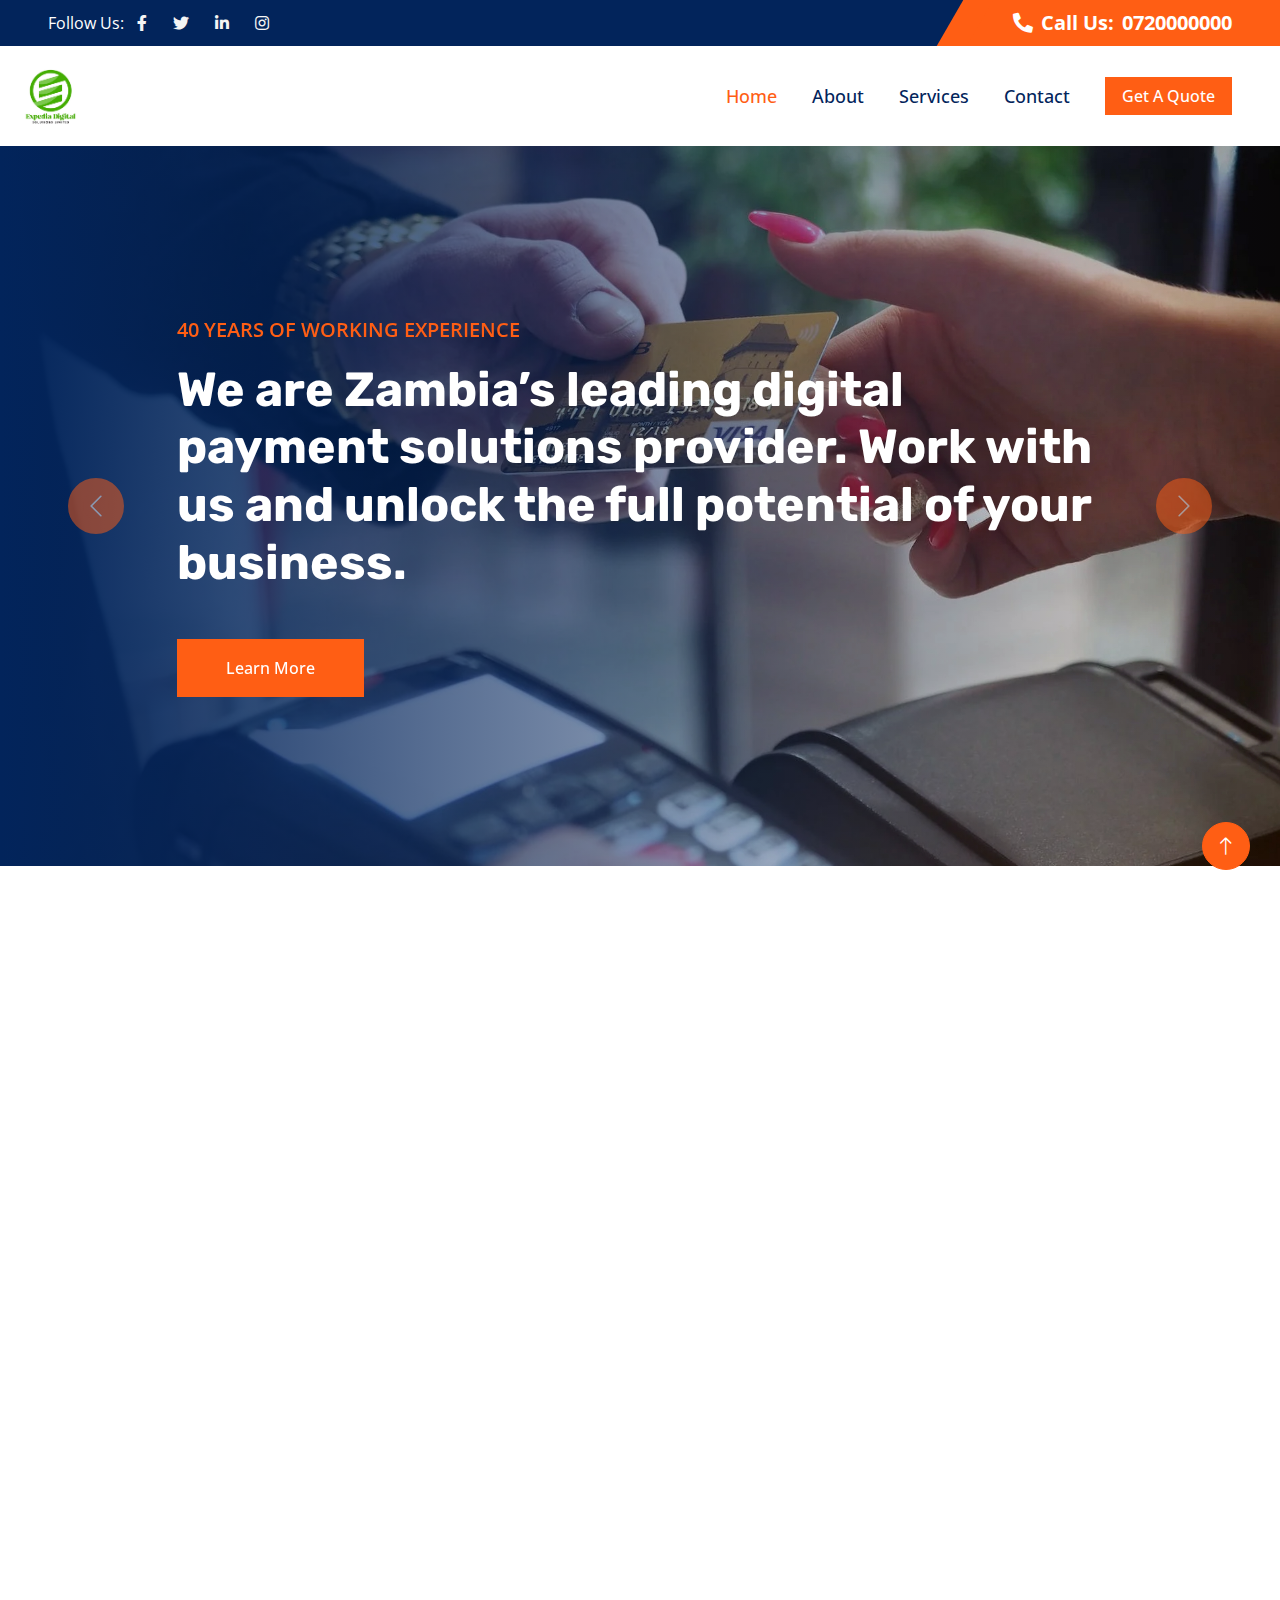
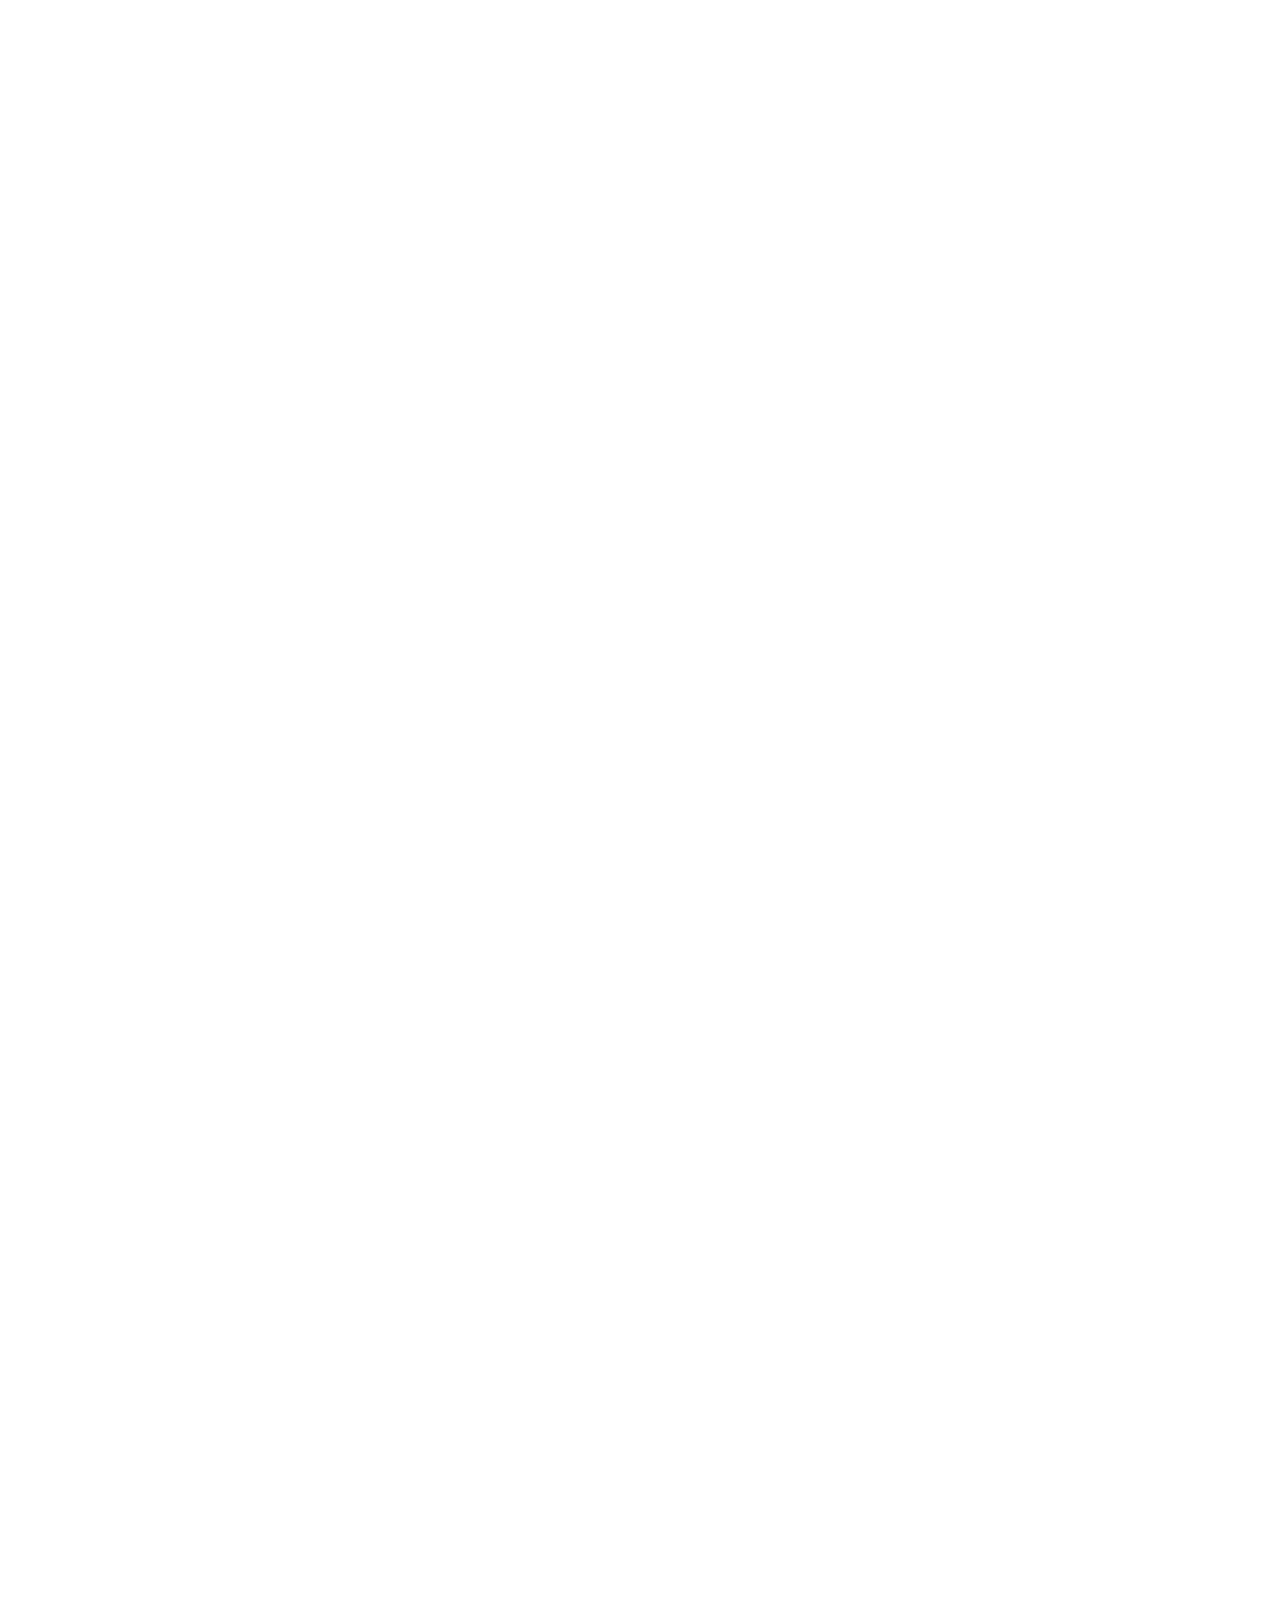
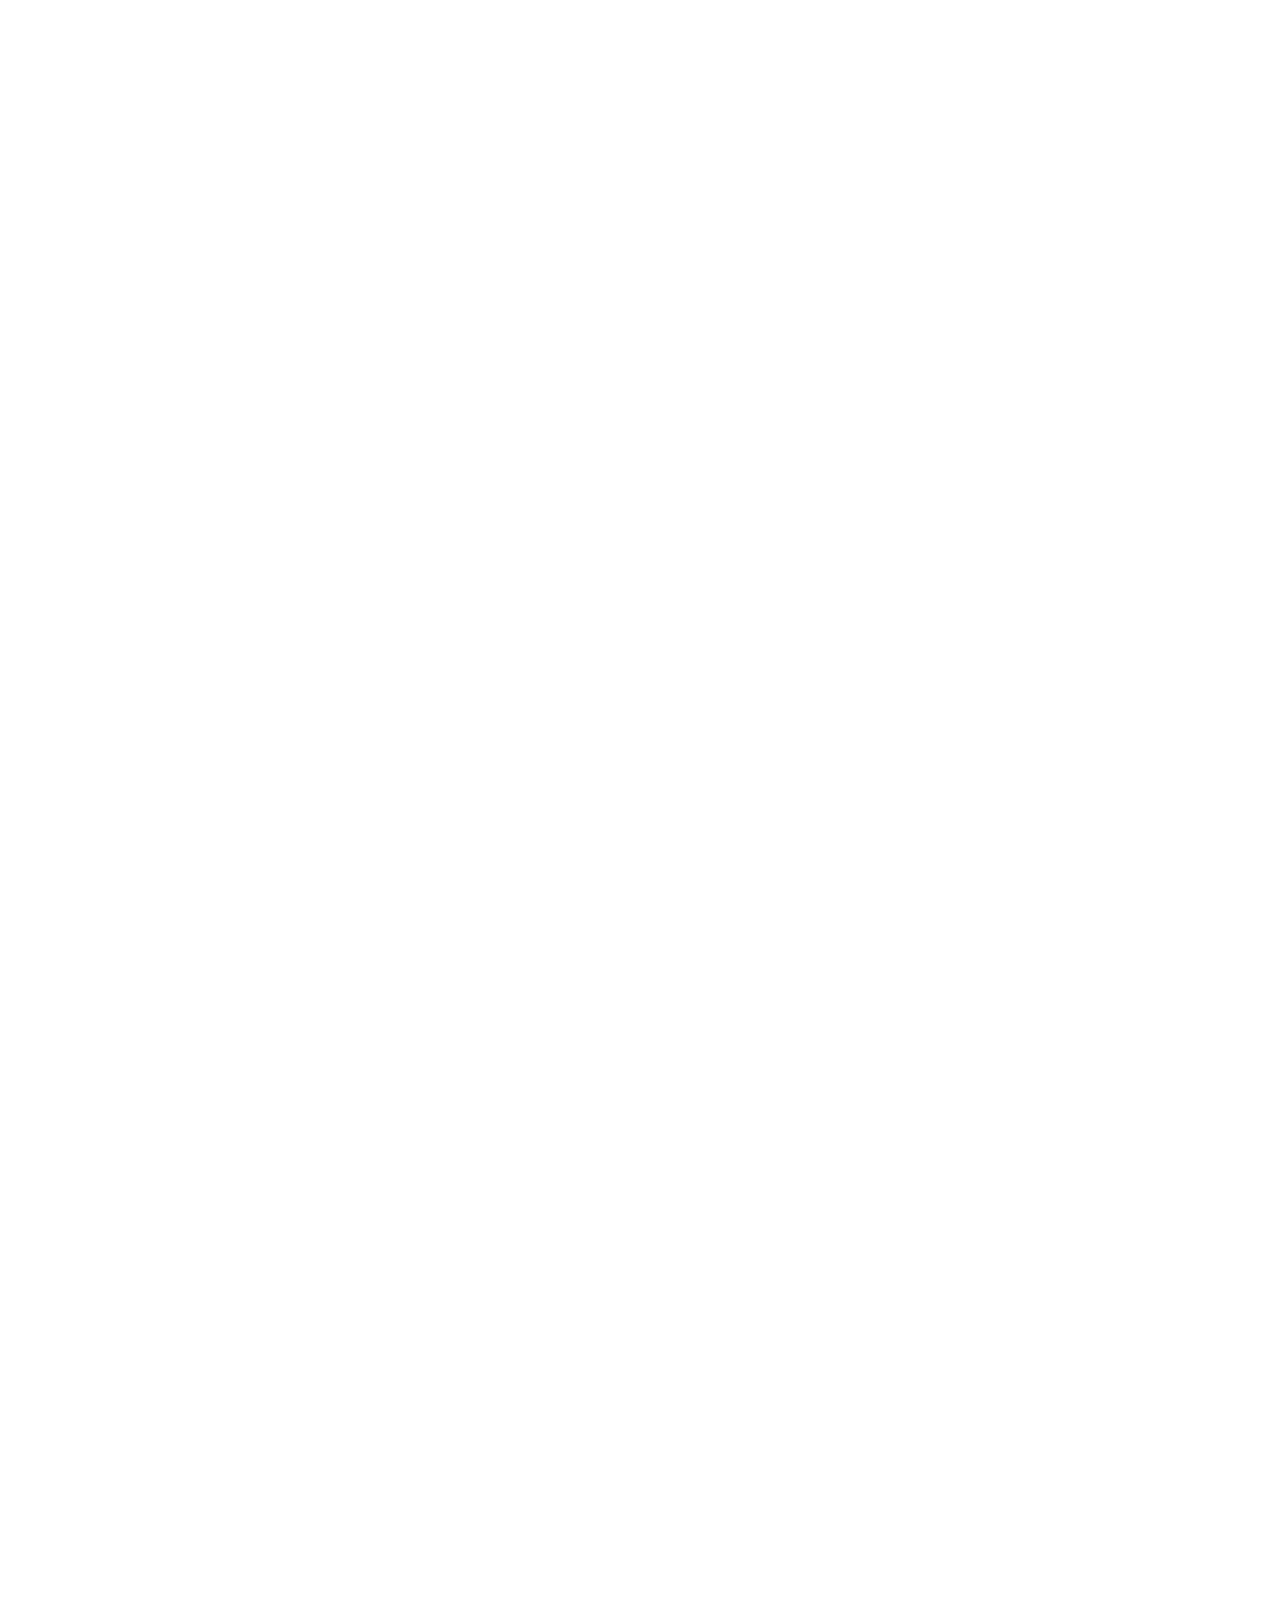
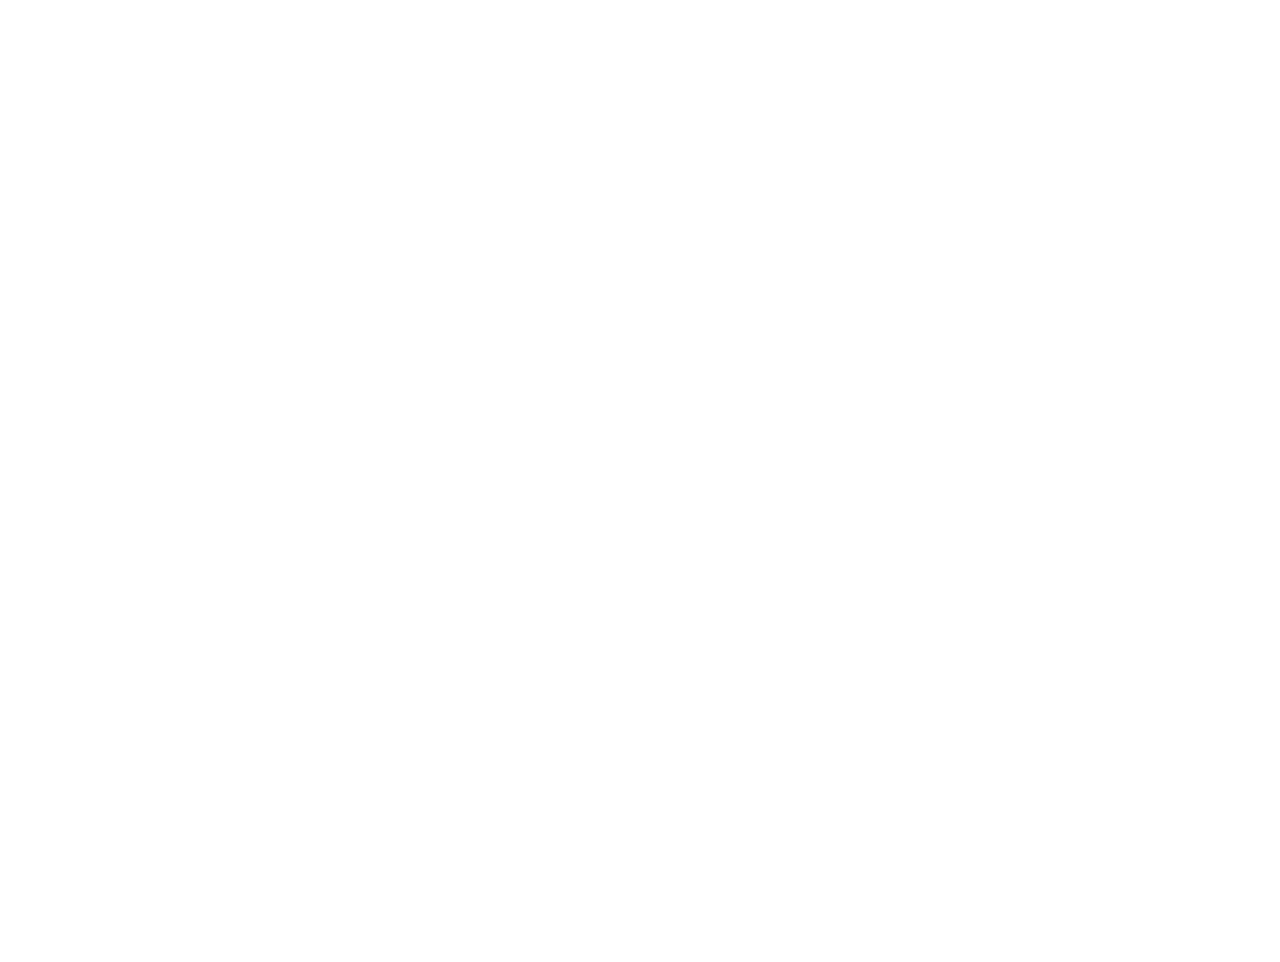
==== index.html @ 808f85b9 "text" ====
<!DOCTYPE html>
<html lang="en">

<head>
    <meta charset="utf-8">
    <title>Expedia Digital</title>
    <meta content="width=device-width, initial-scale=1.0" name="viewport">
    <meta content="" name="keywords">
    <meta content="" name="description">

    <!-- Favicon -->
    <link href="img/favicon.ico" rel="icon">

    <!-- Google Web Fonts -->
    <link rel="preconnect" href="https://fonts.googleapis.com">
    <link rel="preconnect" href="https://fonts.gstatic.com" crossorigin>
    <link href="https://fonts.googleapis.com/css2?family=Open+Sans:wght@400;500;600&family=Rubik:wght@500;600;700&display=swap" rel="stylesheet">

    <!-- Icon Font Stylesheet -->
    <link href="https://cdnjs.cloudflare.com/ajax/libs/font-awesome/5.10.0/css/all.min.css" rel="stylesheet">
    <link href="https://cdn.jsdelivr.net/npm/bootstrap-icons@1.4.1/font/bootstrap-icons.css" rel="stylesheet">

    <!-- Libraries Stylesheet -->
    <link href="lib/animate/animate.min.css" rel="stylesheet">
    <link href="lib/owlcarousel/assets/owl.carousel.min.css" rel="stylesheet">

    <!-- Customized Bootstrap Stylesheet -->
    <link href="css/bootstrap.min.css" rel="stylesheet">

    <!-- Template Stylesheet -->
    <link href="css/style.css" rel="stylesheet">
</head>

<body>
    <!-- Spinner Start -->
    <div id="spinner" class="show bg-white position-fixed translate-middle w-100 vh-100 top-50 start-50 d-flex align-items-center justify-content-center">
        <div class="spinner-border text-primary" role="status" style="width: 3rem; height: 3rem;"></div>
    </div>
    <!-- Spinner End -->


    <!-- Topbar Start -->
    <div class="container-fluid bg-dark px-0">
        <div class="row g-0 d-none d-lg-flex">
            <div class="col-lg-6 ps-5 text-start">
                <div class="h-100 d-inline-flex align-items-center text-white">
                    <span>Follow Us:</span>
                    <a class="btn btn-link text-light" href=""><i class="fab fa-facebook-f"></i></a>
                    <a class="btn btn-link text-light" href=""><i class="fab fa-twitter"></i></a>
                    <a class="btn btn-link text-light" href=""><i class="fab fa-linkedin-in"></i></a>
                    <a class="btn btn-link text-light" href=""><i class="fab fa-instagram"></i></a>
                </div>
            </div>
            <div class="col-lg-6 text-end">
                <div class="h-100 topbar-right d-inline-flex align-items-center text-white py-2 px-5">
                    <span class="fs-5 fw-bold me-2"><i class="fa fa-phone-alt me-2"></i>Call Us:</span>
                    <span class="fs-5 fw-bold">0720000000</span>
                </div>
            </div>
        </div>
    </div>
    <!-- Topbar End -->


    <!-- Navbar Start -->
    <nav class="navbar navbar-expand-lg bg-white navbar-light sticky-top py-0 pe-5">
        <a href="index.html">
            <img src="./img/Company_logo.jpeg" class="campany_logo" alt="">
            <!-- <h1 class="text-white m-0">Expedia Digital</h1> -->
        </a>
        <button type="button" class="navbar-toggler me-0" data-bs-toggle="collapse" data-bs-target="#navbarCollapse">
            <span class="navbar-toggler-icon"></span>
        </button>
        <div class="collapse navbar-collapse" id="navbarCollapse">
            <div class="navbar-nav ms-auto p-4 p-lg-0">
                <a href="index.html" class="nav-item nav-link active">Home</a>
                <a href="#about_section" class="nav-item nav-link">About</a>
                <a href="services.html" class="nav-item nav-link">Services</a>
                <!-- <div class="nav-item dropdown">
                    <a href="#" class="nav-link dropdown-toggle" data-bs-toggle="dropdown">Pages</a>
                    <div class="dropdown-menu bg-light m-0">
                        <a href="project.html" class="dropdown-item">Projects</a>
                        <a href="feature.html" class="dropdown-item">Features</a>
                        <a href="team.html" class="dropdown-item">Our Team</a>
                        <a href="testimonial.html" class="dropdown-item">Testimonial</a>
                        <a href="404.html" class="dropdown-item">404 Page</a>
                    </div>
                </div> -->
                <a href="#contact_us" class="nav-item nav-link">Contact</a>
            </div>
            <a href="" class="btn btn-primary px-3 d-none d-lg-block">Get A Quote</a>
        </div>
    </nav>
    <!-- Navbar End -->


    <!-- Carousel Start -->
    <div class="container-fluid px-0 mb-5">
        <div id="header-carousel" class="carousel slide" data-bs-ride="carousel">
            <div class="carousel-inner">
                <div class="carousel-item active">
                    <img class="w-100" src="img/hero_editor.jpg" alt="Image">
                    <div class="carousel-caption">
                        <div class="container">  
                            <div class="row justify-content-center">
                                <div class="col-lg-10 text-start">
                                    <p class="fs-5 fw-medium text-primary text-uppercase animated slideInRight">40 Years of Working Experience</p>
                                    <h1 class=" display-5 text-white mb-5 animated">
                                        We are Zambia’s leading digital payment solutions provider. Work with us and unlock the full potential of your business.
                                        </h1>
                                    <!-- <a href="">Hop onto Zambia’s cross-national payments enabler designed to help businesses grow with the economy</a> -->
                                    <!-- <h4 class="display-1 fw-medium text-white mb-5 animated ">Hop onto Zambia’s cross-national payments enabler designed to help businesses grow with the economy</h4> -->
                                    <a href="" class="btn btn-primary py-3 px-5 animated slideInRight">Learn More</a>
                                </div>
                            </div>
                        </div>
                    </div>
                </div>
                <div class="carousel-item">
                    <img class="w-100" src="img/hero2edited.png" alt="Image">
                    <div class="carousel-caption">
                        <div class="container">
                            <div class="row justify-content-center">
                                <div class="col-lg-10 text-start">
                                    <p class="fs-5 fw-medium text-primary text-uppercase animated slideInRight">40 Years of Working Experience</p>
                                    <h1 class="display-5 text-white mb-5 animated slideInRight">Our products are built to exceed the expectations of our clients with additional features and benefits like analytics 
                                        that give you true value for money. We also offer 24-7 customer service. </h1>
                                    <a href="" class="btn btn-primary py-3 px-5 animated slideInRight">Explore More</a>
                                </div>
                            </div>
                        </div>
                    </div>
                </div>
            </div>
            <button class="carousel-control-prev" type="button" data-bs-target="#header-carousel"
                data-bs-slide="prev">
                <span class="carousel-control-prev-icon" aria-hidden="true"></span>
                <span class="visually-hidden">Previous</span>
            </button>
            <button class="carousel-control-next" type="button" data-bs-target="#header-carousel"
                data-bs-slide="next">
                <span class="carousel-control-next-icon" aria-hidden="true"></span>
                <span class="visually-hidden">Next</span>
            </button>
        </div>
    </div>
    <!-- Carousel End -->

    <h2 class="typed-text-output d-inline"></h2>
    <div class="typed-text d-none">Web Designer, Web Developer, Front End Developer, Apps Designer, Apps Developer</div>
    
    <!-- About Start -->
    <div class="container-xxl py-5" id="about_section">
        <div class="container">
            <div class="row g-5">
                <div class="col-lg-6">
                    <div class="row gx-3 h-100">
                        <div class="col-6 align-self-start wow fadeInUp" data-wow-delay="0.1s">
                            <img class="img-fluid" src="img/pay2.jpg">
                        </div>
                        <div class="col-6 align-self-end wow fadeInDown" data-wow-delay="0.1s">
                            <img class="img-fluid" src="img/pay2.jpg">
                        </div>
                    </div>
                </div>
                <div class="col-lg-6 wow fadeIn" data-wow-delay="0.5s">
                    <p class="fw-medium text-uppercase text-primary mb-2">About Us</p>
                    <h1 class="display-5 mb-4">We are  a Leader in Digital Market</h1>
                    <p class="mb-4">Expedia Digital is a Zambian fintech that provides smart, robust and reliable e-payment solutions for businesses 
                        and governments. Our job is to make it easy for you to get paid and grow. Our payment gateway is a comprehensive solution that connects seamlessly to major credit cards-VISA, MasterCard, banks, Microﬁnances and mobile money providers. 
                       <br> <br> This makes us the right people to supply, conﬁgure, customize, commission and maintain an e-payment gateway for your business. 
                        
                       <br> <br><small>Our solutions enable companies to reach their full commercial potential through:</small>
                        <!-- Our solutions enable companies to reach their full commercial potential through: -->
                         </p>
                    <div class="d-flex align-items-center mb-4">
                        <div class="flex-shrink-0 bg-primary p-4">
                            <h1 class="display-5">40 </h1>  
                        <h5 class="text-white">Years of </h5> 
                         
                            <h5 class="text-white">Experience</h5>
                        </div>
                        <div class="ms-4">
                            <p><i class="fa fa-check text-primary me-2"></i>Systems automations</p>
                            <p><i class="fa fa-check text-primary me-2"></i>Systems integrations</p>
                            <p><i class="fa fa-check text-primary me-2"></i>Payments automations</p>
                            <!-- <p><i class="fa fa-check text-primary me-2"></i>Mechanical Engineering</p>
                            <p class="mb-0"><i class="fa fa-check text-primary me-2"></i>Oil & Gas Engineering</p> -->
                        </div>
                    </div>
                    <!-- <div class="row pt-2">
                        <div class="col-sm-6 py-2">
                            <div class="d-flex align-items-center">
                                <div class="flex-shrink-0 btn-lg-square rounded-circle bg-primary">
                                    <i class="fa fa-envelope-open text-white"></i>
                                </div>
                                <div class="ms-3">
                                    <p class="mb-2">Email us</p>
                                    <a href="mailto:service@expediadigital.co.zm">
                                        <h5 class="mb-0">service@expediadigital.co.zm</h5></a>
                                </div>
                            </div>
                        </div>
                        <div class="col-sm-6">
                            <div class="d-flex align-items-center">
                                <div class="flex-shrink-0 btn-lg-square rounded-circle bg-primary">
                                    <i class="fa fa-phone-alt text-white"></i>
                                </div>
                                <div class="ms-3">
                                    <p class="mb-2">Call us</p>
                                    <h5 class="mb-0">0720000000
                                    </h5>
                                </div>
                            </div>
                        </div>
                    </div> -->
                </div>
            </div>
        </div>
    </div>
    <!-- About End -->


    <!-- Facts Start -->
    <!-- <div class="container-fluid facts my-5 p-5">
        <div class="row g-5">
            <div class="col-md-6 col-xl-3 wow fadeIn" data-wow-delay="0.1s">
                <div class="text-center border p-5">
                    <i class="fa fa-certificate fa-3x text-white mb-3"></i>
                    <h1 class="display-2 text-primary mb-0" data-toggle="counter-up">25</h1>
                    <span class="fs-5 fw-semi-bold text-white">Years Experience</span>
                </div>
            </div>
            <div class="col-md-6 col-xl-3 wow fadeIn" data-wow-delay="0.3s">
                <div class="text-center border p-5">
                    <i class="fa fa-users-cog fa-3x text-white mb-3"></i>
                    <h1 class="display-2 text-primary mb-0" data-toggle="counter-up">135</h1>
                    <span class="fs-5 fw-semi-bold text-white">Team Members</span>
                </div>
            </div>
            <div class="col-md-6 col-xl-3 wow fadeIn" data-wow-delay="0.5s">
                <div class="text-center border p-5">
                    <i class="fa fa-users fa-3x text-white mb-3"></i>
                    <h1 class="display-2 text-primary mb-0" data-toggle="counter-up">957</h1>
                    <span class="fs-5 fw-semi-bold text-white">Happy Clients</span>
                </div>
            </div>
            <div class="col-md-6 col-xl-3 wow fadeIn" data-wow-delay="0.7s">
                <div class="text-center border p-5">
                    <i class="fa fa-check-double fa-3x text-white mb-3"></i>
                    <h1 class="display-2 text-primary mb-0" data-toggle="counter-up">1839</h1>
                    <span class="fs-5 fw-semi-bold text-white">Projects Done</span>
                </div>
            </div>
        </div>
    </div> -->
    <!-- Facts End -->


    <!-- Features Start -->
    <div class="container-xxl py-5">
        <div class="container">
            <div class="row g-5 align-items-center">
                <div class="col-lg-6 wow fadeInUp" data-wow-delay="0.1s">
                    <div class="position-relative me-lg-4">
                        <img class="img-fluid w-100" src="img/choose1.jpg" alt="">
                        <span class="position-absolute top-50 start-100 translate-middle bg-white rounded-circle d-none d-lg-block" style="width: 120px; height: 120px;"></span>
                        <button type="button" class="btn-play" data-bs-toggle="modal"
                            data-src="https://www.youtube.com/embed/DWRcNpR6Kdc" data-bs-target="#videoModal">
                            <span></span>
                        </button>
                    </div>
                </div>
                <div class="col-lg-6 wow fadeInUp" data-wow-delay="0.5s">
                    <p class="fw-medium text-uppercase text-primary mb-2">Why Chose Us!</p>
                    <!-- <h1 class="display-5 mb-4">Few Reasons Why People Choosing Us!</h1> -->
                    <p class="mb-4">Expedia Digital  pays very close attention to detail and puts the client’s
                         needs and desires at the forefront of their design concepts.</p>
                    <div class="row gy-4">
                        <div class="col-12">
                            <div class="d-flex">
                                <div class="flex-shrink-0 btn-lg-square rounded-circle bg-primary">
                                    <i class="fa fa-check text-white"></i>
                                </div>
                                <div class="ms-4">
                                    <h4>Experienced Workers</h4>
                                    <span>Our team is very talented and are experts in their fields.  They each have years of experience creating web solutions
                                         that are visually appealing ,clean, well-documented systems</span>
                                </div>
                            </div>
                        </div>
                        <div class="col-12">
                            <div class="d-flex">
                                <div class="flex-shrink-0 btn-lg-square rounded-circle bg-primary">
                                    <i class="fa fa-check text-white"></i>
                                </div>
                                <div class="ms-4">
                                    <h4>Reliable Digital Services</h4>
                                    <span>Our systems are scalabled and accessible</span>
                                </div>
                            </div>
                        </div>
                        <div class="col-12">
                            <div class="d-flex">
                                <div class="flex-shrink-0 btn-lg-square rounded-circle bg-primary">
                                    <i class="fa fa-check text-white"></i>
                                </div>
                                <div class="ms-4">
                                    <h4>24/7 Customer Support</h4>
                                    <span>We provide support to our Clients anytime </span>
                                </div>
                            </div>
                        </div>
                    </div>
                </div>
            </div>
        </div>
    </div>
    <!-- Features End -->


    <!-- Video Modal Start -->
    <div class="modal modal-video fade">
        <!-- <div class="modal-dialog"> -->
            <!-- <div class="modal-content rounded-0"> -->
                <!-- <div class="modal-header">
                    <h3 class="modal-title" id="exampleModalLabel">Youtube Video</h3>
                    <button type="button" class="btn-close" data-bs-dismiss="modal" aria-label="Close"></button>
                </div> -->
                <!-- <div class="modal-body">
                    <div class="ratio ratio-16x9">
                        <iframe class="embed-responsive-item" src="" id="video" allowfullscreen allowscriptaccess="always"
                            allow="autoplay"></iframe>
                    </div>
                </div> -->
            <!-- </div> -->
        <!-- </div> -->
    </div>
    <!-- Video Modal End -->


    <!-- Service Start -->
    <div class="container-xxl py-5" id="services_section">
        <div class="container">
            <div class="text-center mx-auto pb-4 wow fadeInUp" data-wow-delay="0.1s" style="max-width: 600px;">
                <p class="fw-medium text-uppercase text-primary mb-2">Our Services</p>
                <h1 class="display-5 mb-4">We offer Top-Notch Services</h1>
            </div>
            
            <div class="row gy-5 gx-4">
                <div class="col-md-6 col-lg-4 wow fadeInUp" data-wow-delay="0.1s">
                    <div class="service-item">
                        <img class="img-fluid" src="img/customswdev.png.crdownload" alt="">
                        <div class="service-img">
                            <img class="img-fluid" src="img/servicepay1edited.jpg" alt="">
                        </div>
                        <div class="service-detail">
                            <div class="service-title">
                                <hr class="w-25">
                                <h3 class="mb-0">Scripay</h3>
                                <hr class="w-25">
                            </div>
                            <div class="service-text">
                                <p class="text-white mb-0">

                                    Scripay is a Zambian payment gateway that allows aggregation of common payment channels for local and international payments. 
                                    We give your business a convenient,
                                     secure payment platform and your customer a painless payment experience. 

                                   
                                    </p>
                            </div>
                        </div>
                        <a class="btn btn-light" href="">Read More</a>
                    </div>
                </div>
                <div class="col-md-6 col-lg-4 wow fadeInUp" data-wow-delay="0.3s">
                    <div class="service-item">
                        <img class="img-fluid" src="img/customswdev.png.crdownload" alt="">
                        <div class="service-img">
                            <img class="img-fluid" src="img/angric_.avif" alt="">
                        </div>
                        <div class="service-detail">
                            <div class="service-title">
                                <hr class="w-25">
                                <h3 class="mb-0">Agribytes</h3>
                                <hr class="w-25">
                            </div>
                            <div class="service-text">
                                <p class="text-white mb-0">
                                    When farmers do well, nations thrive. We have a vision for the future of Agriculture in Zambia and Africa.
                                     With this Agritech platform we empower farmers to produce more and earn more with an easy-to-use interface that changes
                                      the experience of growing and selling food. </p>
                            </div>
                        </div>
                        <a class="btn btn-light" href="">Read More</a>
                    </div>
                </div>
                <div class="col-md-6 col-lg-4 wow fadeInUp" data-wow-delay="0.5s">
                    <div class="service-item">
                        <img class="img-fluid" src="img/customswdev.png.crdownload" alt="">
                        <div class="service-img">
                            <img class="img-fluid" src="img/e-iticketing.webp" alt="">
                        </div>
                        <div class="service-detail">
                            <div class="service-title">
                                <hr class="w-25">
                                <h3 class="mb-0">Tikitihub</h3>
                                <hr class="w-25">
                            </div>
                            <div class="service-text">
                                <p class="text-white mb-0">
                                    Every event manager knows what a nightmare ticketing can be.
                                     Our E-ticketing platform has been developed to end this nightmare for artistes and event organizers.
                                      This product allows you to create a smooth experience for your audience when hosting an entertainment event,
                                       conference or need visitor management. Say no the drama, and choose stress free ticketing. 
                                    </p>
                            </div>
                        </div>
                        <a class="btn btn-light" href="">Read More</a>
                    </div>
                </div>
                <div class="col-md-6 col-lg-4 wow fadeInUp" data-wow-delay="0.5s">
                    <div class="service-item">
                        <img class="img-fluid" src="img/customswdev.png.crdownload" alt="">
                        <div class="service-img">
                            <img class="img-fluid" src="img/revenue1.jpg" alt="">
                        </div>
                        <div class="service-detail">
                            <div class="service-title">
                                <hr class="w-25">
                                <h3 class="mb-0">Revenue Collections</h3>
                                <hr class="w-25">
                            </div>
                            <div class="service-text">
                                <p class="text-white mb-0"> For governments and private 
                                    businesses we have developed a municipality revenue collection platform that is designed to map 
                                    out all your revenue verticals and integrate into collection and enforcement partners to drive maximum impact for municipalities..</p>
                            </div>
                        </div>
                        <a class="btn btn-light" href="">Read More</a>
                    </div>
                </div>
                <div class="col-md-6 col-lg-4 wow fadeInUp" data-wow-delay="0.5s">
                    <div class="service-item">
                        <img class="img-fluid" src="img/customswdev.png.crdownload" alt="">
                        <div class="service-img">
                            <img class="img-fluid" src="img/customswdev.png.crdownload" alt="">
                        </div>
                        <div class="service-detail">
                            <div class="service-title">
                                <hr class="w-25">
                                <h3 class="mb-0">Custom developments</h3>
                                <hr class="w-25">
                            </div>
                            <div class="service-text">
                                <p class="text-white mb-0">We develop bespoke applications around a user’s needs and designs to create 
                                    applications that raise the business’s efficiency and effectiveness in the financial technology sphere.</p>
                            </div>
                        </div>
                        <a class="btn btn-light" href="">Read More</a>
                    </div>
                </div>
            </div>
        </div>
    </div>
    <!-- Service End -->


    <!-- Project Start -->
    <!-- <div class="container-fluid bg-dark pt-5 my-5 px-0">
        <div class="text-center mx-auto mt-5 wow fadeIn" data-wow-delay="0.1s" style="max-width: 600px;">
            <p class="fw-medium text-uppercase text-primary mb-2">Our Projects</p>
            <h1 class="display-5 text-white mb-5">See What We Have Completed Recently</h1>
        </div>
        <div class="owl-carousel project-carousel wow fadeIn" data-wow-delay="0.1s">
            <a class="project-item" href="">
                <img class="img-fluid" src="img/project-1.jpg" alt="">
                <div class="project-title">
                    <h5 class="text-primary mb-0">Auto Engineering</h5>
                </div>
            </a>
            <a class="project-item" href="">
                <img class="img-fluid" src="img/project-2.jpg" alt="">
                <div class="project-title">
                    <h5 class="text-primary mb-0">Civil Engineering</h5>
                </div>
            </a>
            <a class="project-item" href="">
                <img class="img-fluid" src="img/project-3.jpg" alt="">
                <div class="project-title">
                    <h5 class="text-primary mb-0">Gas Engineering</h5>
                </div>
            </a>
            <a class="project-item" href="">
                <img class="img-fluid" src="img/project-4.jpg" alt="">
                <div class="project-title">
                    <h5 class="text-primary mb-0">Power Engineering</h5>
                </div>
            </a>
            <a class="project-item" href="">
                <img class="img-fluid" src="img/project-5.jpg" alt="">
                <div class="project-title">
                    <h5 class="text-primary mb-0">Energy Engineering</h5>
                </div>
            </a>
            <a class="project-item" href="">
                <img class="img-fluid" src="img/project-6.jpg" alt="">
                <div class="project-title">
                    <h5 class="text-primary mb-0">Water Engineering</h5>
                </div>
            </a>
        </div>
    </div> -->
    <!-- Project End -->


    <!-- Team Start -->
    <!-- <div class="container-xxl py-5">
        <div class="container">
            <div class="text-center mx-auto wow fadeInUp" data-wow-delay="0.1s" style="max-width: 600px;">
                <p class="fw-medium text-uppercase text-primary mb-2">Our Team</p>
                <h1 class="display-5 mb-5">Dedicated Team Members</h1>
            </div>
            <div class="row g-4">
                <div class="col-lg-4 col-md-6 wow fadeInUp" data-wow-delay="0.1s">
                    <div class="team-item">
                        <img class="img-fluid" src="img/team-1.jpg" alt="">
                        <div class="d-flex">
                            <div class="flex-shrink-0 btn-square bg-primary" style="width: 90px; height: 90px;">
                                <i class="fa fa-2x fa-share text-white"></i>
                            </div>
                            <div class="position-relative overflow-hidden bg-light d-flex flex-column justify-content-center w-100 ps-4" style="height: 90px;">
                                <h5>Rob Miller</h5>
                                <span class="text-primary">CEO & Founder</span>
                                <div class="team-social">
                                    <a class="btn btn-square btn-dark rounded-circle mx-1" href=""><i class="fab fa-facebook-f"></i></a>
                                    <a class="btn btn-square btn-dark rounded-circle mx-1" href=""><i class="fab fa-twitter"></i></a>
                                    <a class="btn btn-square btn-dark rounded-circle mx-1" href=""><i class="fab fa-instagram"></i></a>
                                </div>                                                              
                            </div>
                        </div>
                    </div>
                </div>
                <div class="col-lg-4 col-md-6 wow fadeInUp" data-wow-delay="0.3s">
                    <div class="team-item">
                        <img class="img-fluid" src="img/team-2.jpg" alt="">
                        <div class="d-flex">
                            <div class="flex-shrink-0 btn-square bg-primary" style="width: 90px; height: 90px;">
                                <i class="fa fa-2x fa-share text-white"></i>
                            </div>
                            <div class="position-relative overflow-hidden bg-light d-flex flex-column justify-content-center w-100 ps-4" style="height: 90px;">
                                <h5>Adam Crew</h5>
                                <span class="text-primary">Project Manager</span>
                                <div class="team-social">
                                    <a class="btn btn-square btn-dark rounded-circle mx-1" href=""><i class="fab fa-facebook-f"></i></a>
                                    <a class="btn btn-square btn-dark rounded-circle mx-1" href=""><i class="fab fa-twitter"></i></a>
                                    <a class="btn btn-square btn-dark rounded-circle mx-1" href=""><i class="fab fa-instagram"></i></a>
                                </div>
                            </div>
                        </div>
                    </div>
                </div>
                <div class="col-lg-4 col-md-6 wow fadeInUp" data-wow-delay="0.5s">
                    <div class="team-item">
                        <img class="img-fluid" src="img/team-3.jpg" alt="">
                        <div class="d-flex">
                            <div class="flex-shrink-0 btn-square bg-primary" style="width: 90px; height: 90px;">
                                <i class="fa fa-2x fa-share text-white"></i>
                            </div>
                            <div class="position-relative overflow-hidden bg-light d-flex flex-column justify-content-center w-100 ps-4" style="height: 90px;">
                                <h5>Peter Farel</h5>
                                <span class="text-primary">Engineer</span>
                                <div class="team-social">
                                    <a class="btn btn-square btn-dark rounded-circle mx-1" href=""><i class="fab fa-facebook-f"></i></a>
                                    <a class="btn btn-square btn-dark rounded-circle mx-1" href=""><i class="fab fa-twitter"></i></a>
                                    <a class="btn btn-square btn-dark rounded-circle mx-1" href=""><i class="fab fa-instagram"></i></a>
                                </div>
                            </div>
                        </div>
                    </div>
                </div>
            </div>
        </div>
    </div> -->
    <!-- Team End -->


    <!-- Testimonial Start -->
    <div class="container-xxl py-5">
        <div class="container">
            <div class="text-center mx-auto wow fadeInUp" data-wow-delay="0.1s" style="max-width: 600px;">
                <p class="fw-medium text-uppercase text-primary mb-2">partners</p>
                <h1 class="display-5 mb-5"> Our partners</h1>
            </div>
            <div class="owl-carousel testimonial-carousel wow fadeInUp" data-wow-delay="0.1s">
                <div class="testimonial-item text-center">
                    <div class="testimonial-img position-relative">
                        <img class="img-fluid rounded-circle mx-auto mb-5" src="img/momo.jpg">
                        <!-- <div class="btn-square bg-primary rounded-circle">
                            <i class="fa fa-quote-left text-white"></i>
                        </div> -->
                    </div>
                    <!-- <div class="testimonial-text text-center rounded p-4">
                        <p>Clita clita tempor justo dolor ipsum amet kasd amet duo justo duo duo labore sed sed. Magna ut diam sit et amet stet eos sed clita erat magna elitr erat sit sit erat at rebum justo sea clita.</p>
                        <h5 class="mb-1">Client Name</h5>
                        <span class="fst-italic">Profession</span>
                    </div> -->
                    <h5 class="mb-1">MTN MoMo</h5>
                </div>
                <div class="testimonial-item text-center">
                    <div class="testimonial-img position-relative">
                        <img class="img-fluid rounded-circle mx-auto mb-5" src="img/airtel.png">
                        <!-- <div class="btn-square bg-primary rounded-circle">
                            <i class="fa fa-quote-left text-white"></i>
                        </div> -->
                    </div>
                    <!-- <div class="testimonial-text text-center rounded p-4">
                        <p>Clita clita tempor justo dolor ipsum amet kasd amet duo justo duo duo labore sed sed. Magna ut diam sit et amet stet eos sed clita erat magna elitr erat sit sit erat at rebum justo sea clita.</p>
                        <h5 class="mb-1">Client Name</h5>
                        <span class="fst-italic">Profession</span>
                    </div> -->
                    <h5 class="mb-1">Airtel Money</h5>
                </div>

                <div class="testimonial-item text-center">
                    <div class="testimonial-img position-relative">
                        <img class="img-fluid rounded-circle mx-auto mb-5" src="img/sklar.png">
                        <!-- <div class="btn-square bg-primary rounded-circle">
                            <i class="fa fa-quote-left text-white"></i>
                        </div> -->
                    </div>
                    <!-- <div class="testimonial-text text-center rounded p-4">
                        <p>Clita clita tempor justo dolor ipsum amet kasd amet duo justo duo duo labore sed sed. Magna ut diam sit et amet stet eos sed clita erat magna elitr erat sit sit erat at rebum justo sea clita.</p>
                        <h5 class="mb-1">Client Name</h5>
                        <span class="fst-italic">Profession</span>
                    </div> -->
                    <h5 class="mb-1">Skylar systems limited Kenya</h5>
                </div>

                <div class="testimonial-item text-center">
                    <div class="testimonial-img position-relative">
                        <img class="img-fluid rounded-circle mx-auto mb-5" src="img/orbit.jpg">
                        <!-- <div class="btn-square bg-primary rounded-circle">
                            <i class="fa fa-quote-left text-white"></i>
                        </div> -->
                    </div>
                    <!-- <div class="testimonial-text text-center rounded p-4">
                        <p>Clita clita tempor justo dolor ipsum amet kasd amet duo justo duo duo labore sed sed. Magna ut diam sit et amet stet eos sed clita erat magna elitr erat sit sit erat at rebum justo sea clita.</p>
                        <h5 class="mb-1">Client Name</h5>
                        <span class="fst-italic">Profession</span>
                    </div> -->
                    <h5 class="mb-1">Orbit Mobile media</h5>
                </div>

                <div class="testimonial-item text-center">
                    <div class="testimonial-img position-relative">
                        <img class="img-fluid rounded-circle mx-auto mb-5" src="img/polo.jpg">
                        <!-- <div class="btn-square bg-primary rounded-circle">
                            <i class="fa fa-quote-left text-white"></i>
                        </div> -->
                    </div>
                    <!-- <div class="testimonial-text text-center rounded p-4">
                        <p>Clita clita tempor justo dolor ipsum amet kasd amet duo justo duo duo labore sed sed. Magna ut diam sit et amet stet eos sed clita erat magna elitr erat sit sit erat at rebum justo sea clita.</p>
                        <h5 class="mb-1">Client Name</h5>
                        <span class="fst-italic">Profession</span>
                    </div> -->
                    <h5 class="mb-1">Palo limited</h5>
                </div>
              
            </div>
        </div>
    </div>
    <!-- Testimonial End -->

     <!-- Contact Start -->
     <div class="container-xxl py-5">
        <div class="container" id="contact_us">
            <div class="text-center mx-auto wow fadeInUp" data-wow-delay="0.1s" style="max-width: 600px;">
                <!-- <p class="fw-medium text-uppercase text-primary mb-2">partners</p> -->
                <h1 class="display-5 mb-5">Contacts Us</h1>
            </div>
            <div class="row g-5 justify-content-center mb-5">
                <div class="col-lg-4 col-md-6 wow fadeInUp" data-wow-delay="0.1s">
                    <div class="bg-light text-center h-100 p-5">
                        <div class="btn-square bg-white rounded-circle mx-auto mb-4" style="width: 90px; height: 90px;">
                            <i class="fa fa-phone-alt fa-2x text-primary"></i>
                        </div>
                        <h4 class="mb-3">Phone Number</h4>

                        <span> <a href="tel:0798288410"> 0798288410</a></span> <br>
                        <span><a href="tel:0720000000"> 0720000000</a> </span> <br> <br>
                        <a class="btn btn-primary px-4" href="tel:+0123456789">Call Now <i class="fa fa-arrow-right ms-2"></i></a>
                    </div>
                </div>
                <div class="col-lg-4 col-md-6 wow fadeInUp" data-wow-delay="0.3s">
                    <div class="bg-light text-center h-100 p-5">
                        <div class="btn-square bg-white rounded-circle mx-auto mb-4" style="width: 90px; height: 90px;">
                            <i class="fa fa-envelope-open fa-2x text-primary"></i>
                        </div>
                        <h4 class="mb-3">Email Address</h4>
                        <a href="mailto:service@expediadigital.co.zm"><p class="mb-2">service@expediadigital.co.zm</p></a>
                        <a href="mailto:support@expediadigital.co.zm"><p class="mb-4">support@expediadigital.co.zm</p></a>
                        <a class="btn btn-primary px-4" href="mailto:info@example.com">Email Now <i class="fa fa-arrow-right ms-2"></i></a>
                    </div>
                </div>
                <div class="col-lg-4 col-md-6 wow fadeInUp" data-wow-delay="0.5s">
                    <div class="bg-light text-center h-100 p-5">
                        <div class="btn-square bg-white rounded-circle mx-auto mb-4" style="width: 90px; height: 90px;">
                            <i class="fa fa-map-marker-alt fa-2x text-primary"></i>
                        </div>
                        <h4 class="mb-3">Office Address</h4>
                        <p class="mb-2">Stand 7127b.</p>
                        <p class="mb-2">Corner Zambezi / Lufupa Roads</p>
                        <p class="mb-2">P O Box 36946, Lusaka, 10101</p>
                        <p class="mb-2">Kalundu, Lusaka, Zambia</p>
                        <a class="btn btn-primary px-4" href="https://goo.gl/maps/bx4j4FFbvQi9jctH7" target="blank">Direction <i class="fa fa-arrow-right ms-2"></i></a>
                    </div>
                </div>
            </div>
            <div class="row mb-5">
                <div class="col-12 wow fadeInUp" data-wow-delay="0.1s">
                    <iframe   class="w-100" 
                    src="https://www.google.com/maps/embed?pb=!1m18!1m12!1m3!1d15387.728372792533!2d28.31616636435748!3d-15.380163589609465!2m3!1f0!2f0!3f0!3m2!1i1024!2i768!4f13.1!3m3!1m2!1s0x19408b2f5bb18b9b%3A0xd82b0f2c5cc77b7c!2sKalundu%2C%20Lusaka%2C%20Zambia!5e0!3m2!1sen!2ske!4v1666270302997!5m2!1sen!2ske" 
                    frameborder="0" style="min-height: 450px; border:0;" allowfullscreen="" aria-hidden="false"
                    tabindex="0"></iframe>
                </div>

            </div>
            <div class="row g-5">
                <div class="col-lg-6 wow fadeInUp" data-wow-delay="0.1s">
                    <p class="fw-medium text-uppercase text-primary mb-2">Contact Us</p>
                    <h1 class="display-5 mb-4">If You Have Any Queries, Please Feel Free To Contact Us</h1>
                    <div class="row g-4">
                        <div class="col-sm-12">
                            <div class="d-flex">
                                <div class="flex-shrink-0 btn-square bg-primary rounded-circle">
                                    <i class="fa fa-phone-alt text-white"></i>
                                </div>
                                <div class="ms-3">
                                    <h6>Call Us</h6>
                                    <a href="tel:0720000000"> <span>0720000000</span></a>
                                </div>
                            </div>
                        </div>
                        <div class="col-sm-12">
                            <div class="d-flex">
                                <div class="flex-shrink-0 btn-square bg-primary rounded-circle">
                                    <i class="fa fa-envelope text-white"></i>
                                </div>
                                <div class="ms-3 flex-shrink-0">
                                    <h6>Mail Us</h6>
                                    <a href="mailto:service@expediadigital.co.zm"><span>service@expediadigital.co.zm
                                    </span></a>
                                </div>
                            </div>
                        </div>
                    </div>
                </div>
                <div class="col-lg-6 wow fadeInUp" data-wow-delay="0.5s">
                    <form>
                        <div class="row g-3">
                            <div class="col-md-6">
                                <div class="form-floating">
                                    <input type="text" class="form-control" id="name" placeholder="Your Name">
                                    <label for="name">Your Name</label>
                                </div>
                            </div>
                            <div class="col-md-6">
                                <div class="form-floating">
                                    <input type="email" class="form-control" id="email" placeholder="Your Email">
                                    <label for="email">Your Email</label>
                                </div>
                            </div>
                            <div class="col-12">
                                <div class="form-floating">
                                    <input type="text" class="form-control" id="subject" placeholder="Subject">
                                    <label for="subject">Subject</label>
                                </div>
                            </div>
                            <div class="col-12">
                                <div class="form-floating">
                                    <textarea class="form-control" placeholder="Leave a message here" id="message" style="height: 150px"></textarea>
                                    <label for="message">Message</label>
                                </div>
                            </div>
                            <div class="col-12">
                                <button class="btn btn-primary py-3 px-5" type="submit">Send Message</button>
                            </div>
                        </div>
                    </form>
                </div>
            </div>
        </div>
    </div>
    <!-- Contact End -->


    <!-- Footer Start -->
    <div class="container-fluid bg-dark footer mt-5 py-5 wow fadeIn" data-wow-delay="0.1s">
        <div class="container py-5">
            <div class="row g-5">
                <div class="col-lg-4 col-md-6">
                    <h5 class="text-white mb-4">Our Office</h5>
                    <p class="mb-2"><i class="fa fa-map-marker-alt me-3"></i>Kalundu, Lusaka, Zambia</p>
                    <p class="mb-2"><i class="fa fa-phone-alt me-3"></i>0798288410</p>
                    <p class="mb-2"><i class="fa fa-envelope me-3"></i>service@expediadigital.co.zm</p>
                    <div class="d-flex pt-3">
                        <a class="btn btn-square btn-primary rounded-circle me-2" href=""><i class="fab fa-twitter"></i></a>
                        <a class="btn btn-square btn-primary rounded-circle me-2" href=""><i class="fab fa-facebook-f"></i></a>
                        <a class="btn btn-square btn-primary rounded-circle me-2" href=""><i class="fab fa-youtube"></i></a>
                        <a class="btn btn-square btn-primary rounded-circle me-2" href=""><i class="fab fa-linkedin-in"></i></a>
                    </div>
                </div>
                <div class="col-lg-4 col-md-6">
                    <h5 class="text-white mb-4">Quick Links</h5>
                    <a class="btn btn-link" href="">About Us</a>
                    <a class="btn btn-link" href="">Contact Us</a>
                    <a class="btn btn-link" href="">Our Services</a>
                    <a class="btn btn-link" href="">Terms & Condition</a>
                    <a class="btn btn-link" href="">Support</a>
                </div>
                <div class="col-lg-4 col-md-6">
                    <h5 class="text-white mb-4">Business Hours</h5>
                    <p class="mb-1">Monday - Friday</p>
                    <h6 class="text-light">09:00 am - 07:00 pm</h6>
                    <p class="mb-1">Saturday</p>
                    <h6 class="text-light">09:00 am - 12:00 pm</h6>
                    <p class="mb-1">Sunday</p>
                    <h6 class="text-light">Closed</h6>
                </div>
                <!-- <div class="col-lg-3 col-md-6">
                    <h5 class="text-white mb-4">Newsletter</h5>
                    <p>Dolor amet sit justo amet elitr clita ipsum elitr est.</p>
                    <div class="position-relative w-100">
                        <input class="form-control bg-transparent w-100 py-3 ps-4 pe-5" type="text" placeholder="Your email">
                        <button type="button" class="btn btn-primary py-2 position-absolute top-0 end-0 mt-2 me-2">SignUp</button>
                    </div>
                </div> -->
            </div>
        </div>
    </div>
    <!-- Footer End -->


    <!-- Copyright Start -->
    <!-- <div class="container-fluid copyright bg-dark py-4">
        <div class="container text-center">
            <p class="mb-2">Copyright &copy; <a class="fw-semi-bold" href="#">Your Site Name</a>, All Right Reserved.</p>
            <p class="mb-0">Designed By <a class="fw-semi-bold" href="https://htmlcodex.com">HTML Codex</a></p>
        </div>
    </div> -->
    <!-- Copyright End -->


    <!-- Back to Top -->
    <a href="#" class="btn btn-lg btn-primary btn-lg-square rounded-circle back-to-top"><i class="bi bi-arrow-up"></i></a>


    <!-- JavaScript Libraries -->
    <script src="https://code.jquery.com/jquery-3.4.1.min.js"></script>
    <script src="https://cdn.jsdelivr.net/npm/bootstrap@5.0.0/dist/js/bootstrap.bundle.min.js"></script>
    <script src="lib/wow/wow.min.js"></script>
    <script src="lib/easing/easing.min.js"></script>
    <script src="lib/waypoints/waypoints.min.js"></script>
    <script src="lib/owlcarousel/owl.carousel.min.js"></script>
    <script src="lib/counterup/counterup.min.js"></script>

    <!-- Template Javascript -->
    <script src="js/main.js"></script>
</body>

</html>
---- css/style.css ----
/********** Template CSS **********/
:root {
    --primary: #FF5E14;
    --secondary: #5F656F;
    --light: #F5F5F5;
    --dark: #02245B;
}

.back-to-top {
    position: fixed;
    display: none;
    right: 30px;
    bottom: 30px;
    z-index: 99;
}

h1,
h2,
.h1,
.h2,
.fw-bold {
    font-weight: 700 !important;
}

h3,
h4,
.h3,
.h4,
.fw-medium {
    font-weight: 600 !important;
}

h5,
h6,
.h5,
.h6,
.fw-semi-bold {
    font-weight: 500 !important;
}


/*** Spinner ***/
#spinner {
    opacity: 0;
    visibility: hidden;
    transition: opacity .5s ease-out, visibility 0s linear .5s;
    z-index: 99999;
}

#spinner.show {
    transition: opacity .5s ease-out, visibility 0s linear 0s;
    visibility: visible;
    opacity: 1;
}


/*** Button ***/
.btn {
    transition: .5s;
    font-weight: 500;
}

.btn-primary,
.btn-outline-primary:hover {
    color: #FFFFFF;
}

.btn-square {
    width: 38px;
    height: 38px;
}

.btn-sm-square {
    width: 32px;
    height: 32px;
}

.btn-lg-square {
    width: 48px;
    height: 48px;
}

.btn-square,
.btn-sm-square,
.btn-lg-square {
    padding: 0;
    display: flex;
    align-items: center;
    justify-content: center;
    font-weight: normal;
}


.topbar-right {
    position: relative;
    background: var(--primary);
}

.topbar-right::before {
    position: absolute;
    content: "";
    width: 30px;
    height: 100%;
    top: 0;
    left: -15px;
    transform: skewX(-30deg);
    background-color: var(--primary);
}


/*** Navbar ***/
.navbar.sticky-top {
    top: -100px;
    transition: .5s;
}

.navbar .navbar-brand {
    position: relative;
    padding-right: 50px;
    height: 75px;
    display: flex;
    align-items: center;
    background: var(--primary);
}

.navbar .navbar-brand::after {
    position: absolute;
    content: "";
    width: 50px;
    height: 100%;
    top: 0;
    right: -25px;
    transform: skewX(-30deg);
    background-color: var(--primary);
}

.navbar .navbar-nav .nav-link {
    margin-right: 35px;
    padding: 20px 0;
    color: var(--dark);
    font-size: 18px;
    font-weight: 500;
    outline: none;
}

.navbar .navbar-nav .nav-link:hover,
.navbar .navbar-nav .nav-link.active {
    color: var(--primary);
}

.navbar .dropdown-toggle::after {
    border: none;
    content: "\f107";
    font-family: "Font Awesome 5 Free";
    font-weight: 900;
    vertical-align: middle;
    margin-left: 8px;
}

@media (max-width: 991.98px) {
    .navbar .navbar-nav .nav-link  {
        margin-right: 0;
        padding: 10px 0;
    }

    .navbar .navbar-nav {
        border-top: 1px solid #EEEEEE;
    }
}

@media (min-width: 992px) {
    .navbar .nav-item .dropdown-menu {
        display: block;
        border: none;
        margin-top: 0;
        top: 150%;
        opacity: 0;
        visibility: hidden;
        transition: .5s;
    }

    .navbar .nav-item:hover .dropdown-menu {
        top: 100%;
        visibility: visible;
        transition: .5s;
        opacity: 1;
    }
}


/*** Header ***/
.carousel-caption {
    top: 0;
    left: 0;
    right: 0;
    bottom: 0;
    display: flex;
    align-items: center;
    background: linear-gradient(to right, rgba(2, 36, 91, 1) 0%, rgba(2, 36, 91, 0) 100%);
    z-index: 1;
}

.carousel-control-prev,
.carousel-control-next {
    width: 15%;
}

.carousel-control-prev-icon,
.carousel-control-next-icon {
    width: 3.5rem;
    height: 3.5rem;
    background-color: var(--primary);
    border: 15px solid var(--primary);
    border-radius: 3.5rem;
}

@media (max-width: 768px) {
    #header-carousel .carousel-item {
        position: relative;
        min-height: 450px;
    }
    
    #header-carousel .carousel-item img {
        position: absolute;
        width: 100%;
        height: 100%;
        object-fit: cover;
    }
}

.page-header {
    background: linear-gradient(to right, rgba(2, 36, 91, 1) 0%, rgba(2, 36, 91, 0) 100%), url(../img/carousel-2.jpg) center center no-repeat;
    background-size: cover;
}

.page-header .breadcrumb-item+.breadcrumb-item::before {
    color: var(--light);
}

.page-header .breadcrumb-item,
.page-header .breadcrumb-item a {
    font-size: 18px;
    color: var(--light);
}


/*** Facts ***/
.facts {
    position: relative;
    margin: 6rem 0;
    background: var(--dark);
}

.facts .border {
    border-color: rgba(255, 255, 255, .1) !important;
}


/*** Features ***/
.btn-play {
    position: absolute;
    top: 50%;
    right: -30px;
    transform: translateY(-50%);
    display: block;
    box-sizing: content-box;
    width: 16px;
    height: 26px;
    border-radius: 100%;
    border: none;
    outline: none !important;
    padding: 18px 20px 20px 28px;
    background: var(--primary);
}

@media (max-width: 992px) {
    .btn-play {
        left: 50%;
        right: auto;
        transform: translate(-50%, -50%);
    }
}

.btn-play:before {
    content: "";
    position: absolute;
    z-index: 0;
    left: 50%;
    top: 50%;
    transform: translateX(-50%) translateY(-50%);
    display: block;
    width: 60px;
    height: 60px;
    background: var(--primary);
    border-radius: 100%;
    animation: pulse-border 1500ms ease-out infinite;
}

.btn-play:after {
    content: "";
    position: absolute;
    z-index: 1;
    left: 50%;
    top: 50%;
    transform: translateX(-50%) translateY(-50%);
    display: block;
    width: 60px;
    height: 60px;
    background: var(--primary);
    border-radius: 100%;
    transition: all 200ms;
}

.btn-play span {
    display: block;
    position: relative;
    z-index: 3;
    width: 0;
    height: 0;
    left: -1px;
    border-left: 16px solid #FFFFFF;
    border-top: 11px solid transparent;
    border-bottom: 11px solid transparent;
}

@keyframes pulse-border {
    0% {
        transform: translateX(-50%) translateY(-50%) translateZ(0) scale(1);
        opacity: 1;
    }

    100% {
        transform: translateX(-50%) translateY(-50%) translateZ(0) scale(2);
        opacity: 0;
    }
}

.modal-video .modal-dialog {
    position: relative;
    max-width: 800px;
    margin: 60px auto 0 auto;
}

.modal-video .modal-body {
    position: relative;
    padding: 0px;
}

.modal-video .close {
    position: absolute;
    width: 30px;
    height: 30px;
    right: 0px;
    top: -30px;
    z-index: 999;
    font-size: 30px;
    font-weight: normal;
    color: #FFFFFF;
    background: #000000;
    opacity: 1;
}


/*** Service ***/
.service-item {
    position: relative;
    margin: 65px 0 25px 0;
    box-shadow: 0 0 45px rgba(0, 0, 0, .07);
}

.service-item .service-img {
    position: absolute;
    padding: 12px;
    width: 130px;
    height: 130px;
    top: -65px;
    left: 50%;
    transform: translateX(-50%);
    background: #FFFFFF;
    box-shadow: 0 0 45px rgba(0, 0, 0, .09);
    z-index: 2;
}

.service-item .service-detail {
    position: absolute;
    width: 100%;
    height: 100%;
    top: 0;
    left: 0;
    overflow: hidden;
    z-index: 1;
}

.service-item .service-title {
    position: absolute;
    padding: 65px 30px 25px 30px;
    width: 100%;
    height: 100%;
    top: 0;
    left: 0;
    display: flex;
    flex-direction: column;
    align-items: center;
    justify-content: center;
    text-align: center;
    background: #FFFFFF;
    transition: .5s;
}

.service-item:hover .service-title {
    top: -100%;
}

.service-item .service-text {
    position: absolute;
    overflow: hidden;
    padding: 65px 30px 25px 30px;
    width: 100%;
    height: 100%;
    top: 100%;
    left: 0;
    display: flex;
    align-items: center;
    text-align: center;
    background: rgba(2, 36, 91, .7);
    transition: .5s;
}

.service-item:hover .service-text {
    top: 0;
}

.service-item .service-text::before {
    position: absolute;
    content: "";
    width: 100%;
    height: 100px;
    top: -100%;
    left: 0;
    transform: skewY(-12deg);
    background: #FFFFFF;
    transition: .5s;
}

.service-item:hover .service-text::before {
    top: -55px;
}

.service-item .btn {
    position: absolute;
    width: 130px;
    height: 50px;
    left: 50%;
    bottom: -25px;
    transform: translateX(-50%);
    display: flex;
    align-items: center;
    justify-content: center;
    color: var(--secondary);
    background: #FFFFFF;
    border: none;
    box-shadow: 0 0 45px rgba(0, 0, 0, .09);
    z-index: 2;
}

.service-item .btn:hover {
    color: #FFFFFF;
    background: var(--primary);
}


/*** Project ***/
.project-carousel {
    position: relative;
    background: var(--dark);
}

.project-item {
    position: relative;
    display: block;
}

.project-item img {
    transition: .5s;
}

.project-item:hover img,
.project-carousel .owl-item.center img {
    margin-top: -60px;
}

.project-item .project-title {
    position: absolute;
    padding: 0 15px;
    width: 100%;
    height: 80px;
    bottom: -110px;
    left: 0;
    display: flex;
    align-items: center;
    justify-content: center;
    text-align: center;
    background: var(--dark);
    transition: .5s;
}

.project-item:hover .project-title,
.project-carousel .owl-item.center .project-title  {
    bottom: -60px;
}

.project-item .project-title::before {
    position: absolute;
    content: "";
    width: 100%;
    height: 30px;
    top: -15px;
    left: 0;
    transform: skewY(-5deg);
    background: var(--dark);
    transition: .5s;
}

.project-carousel .owl-nav {
    position: absolute;
    width: 100%;
    height: 45px;
    top: 50%;
    left: 0;
    transform: translateY(-50%);
    display: flex;
    justify-content: space-between;
    transition: .5s;
    opacity: 0;
    z-index: 1;
}

.project-carousel:hover .owl-nav {
    opacity: 1;
}

.project-carousel .owl-nav .owl-prev,
.project-carousel .owl-nav .owl-next {
    margin: 0 30px;
    width: 45px;
    height: 45px;
    display: flex;
    align-items: center;
    justify-content: center;
    color: #FFFFFF;
    background: var(--primary);
    border-radius: 45px;
    font-size: 22px;
    transition: .5s;
}


/*** Team ***/
.team-item .team-social {
    position: absolute;
    width: 100%;
    height: 100%;
    top: 0;
    left: -100%;
    display: flex;
    align-items: center;
    background: var(--primary);
    transition: .5s;
}

.team-item:hover .team-social {
    left: 0;
}


/*** Testimonial ***/
.testimonial-carousel::before {
    position: absolute;
    content: "";
    top: 0;
    left: 0;
    height: 100%;
    width: 0;
    background: linear-gradient(to right, rgba(255, 255, 255, 1) 0%, rgba(255, 255, 255, 0) 100%);
    z-index: 1;
}

.testimonial-carousel::after {
    position: absolute;
    content: "";
    top: 0;
    right: 0;
    height: 100%;
    width: 0;
    background: linear-gradient(to left, rgba(255, 255, 255, 1) 0%, rgba(255, 255, 255, 0) 100%);
    z-index: 1;
}

@media (min-width: 768px) {
    .testimonial-carousel::before,
    .testimonial-carousel::after {
        width: 200px;
    }
}

@media (min-width: 992px) {
    .testimonial-carousel::before,
    .testimonial-carousel::after {
        width: 300px;
    }
}

.testimonial-carousel .owl-nav {
    position: absolute;
    width: 350px;
    top: 20px;
    left: 50%;
    transform: translateX(-50%);
    display: flex;
    justify-content: space-between;
    opacity: 0;
    transition: .5s;
    z-index: 1;
}

.testimonial-carousel:hover .owl-nav {
    width: 300px;
    opacity: 1;
}

.testimonial-carousel .owl-nav .owl-prev,
.testimonial-carousel .owl-nav .owl-next {
    position: relative;
    color: var(--primary);
    font-size: 45px;
    transition: .5s;
}

.testimonial-carousel .owl-nav .owl-prev:hover,
.testimonial-carousel .owl-nav .owl-next:hover {
    color: var(--dark);
}

.testimonial-carousel .testimonial-img img {
    width: 100px;
    height: 100px;
}

.testimonial-carousel .testimonial-img .btn-square {
    position: absolute;
    bottom: -19px;
    left: 50%;
    transform: translateX(-50%);
}

.testimonial-carousel .owl-item .testimonial-text {
    margin-bottom: 30px;
    box-shadow: 0 0 45px rgba(0, 0, 0, .08);
    transform: scale(.8);
    transition: .5s;
}

.testimonial-carousel .owl-item.center .testimonial-text {
    transform: scale(1);
}


/*** Footer ***/
.footer {
    color: #B0B9AE;
}

.footer .btn.btn-link {
    display: block;
    margin-bottom: 5px;
    padding: 0;
    text-align: left;
    color: #B0B9AE;
    font-weight: normal;
    text-transform: capitalize;
    transition: .3s;
}

.footer .btn.btn-link::before {
    position: relative;
    content: "\f105";
    font-family: "Font Awesome 5 Free";
    font-weight: 900;
    margin-right: 10px;
}

.footer .btn.btn-link:hover {
    color: var(--light);
    letter-spacing: 1px;
    box-shadow: none;
}

.copyright {
    color: #B0B9AE;
    border-top: 1px solid rgba(255, 255, 255, .1);
}

.campany_logo
{
    width: 100px;
    height: 100px;
}
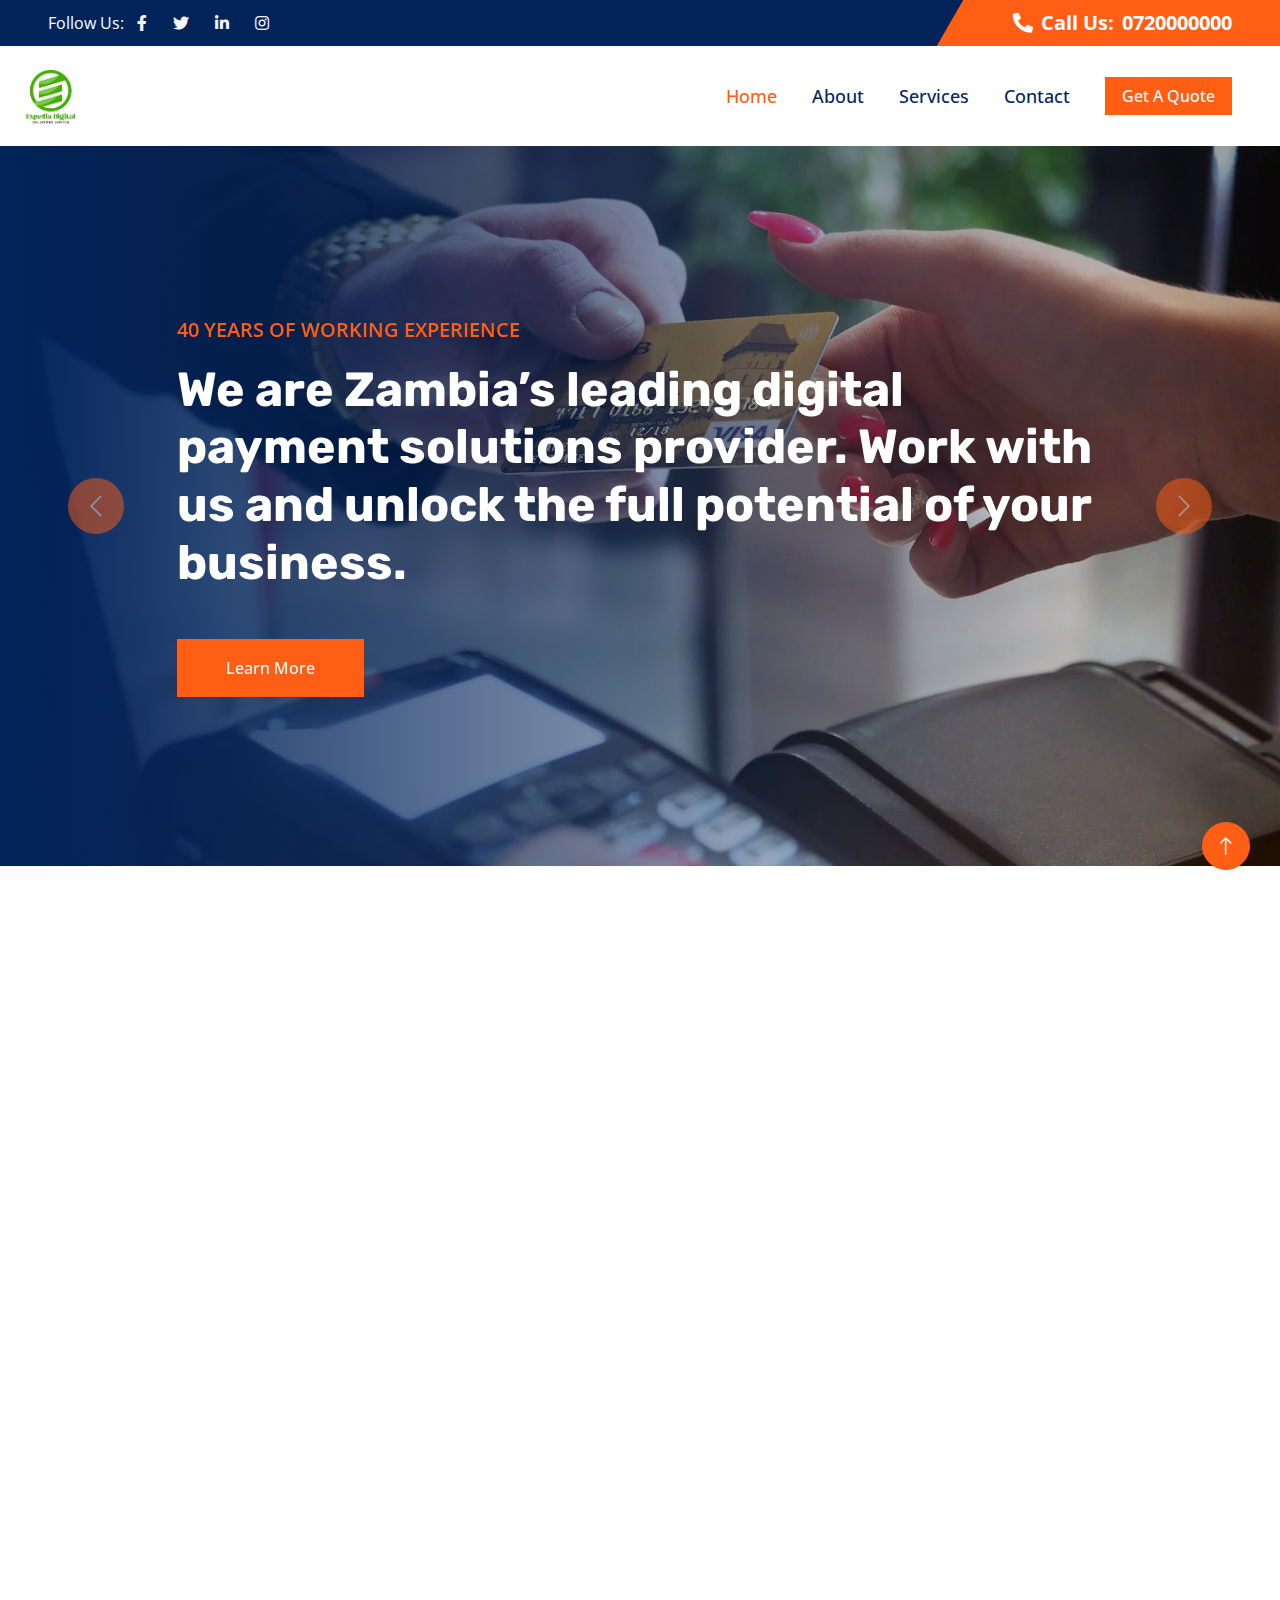
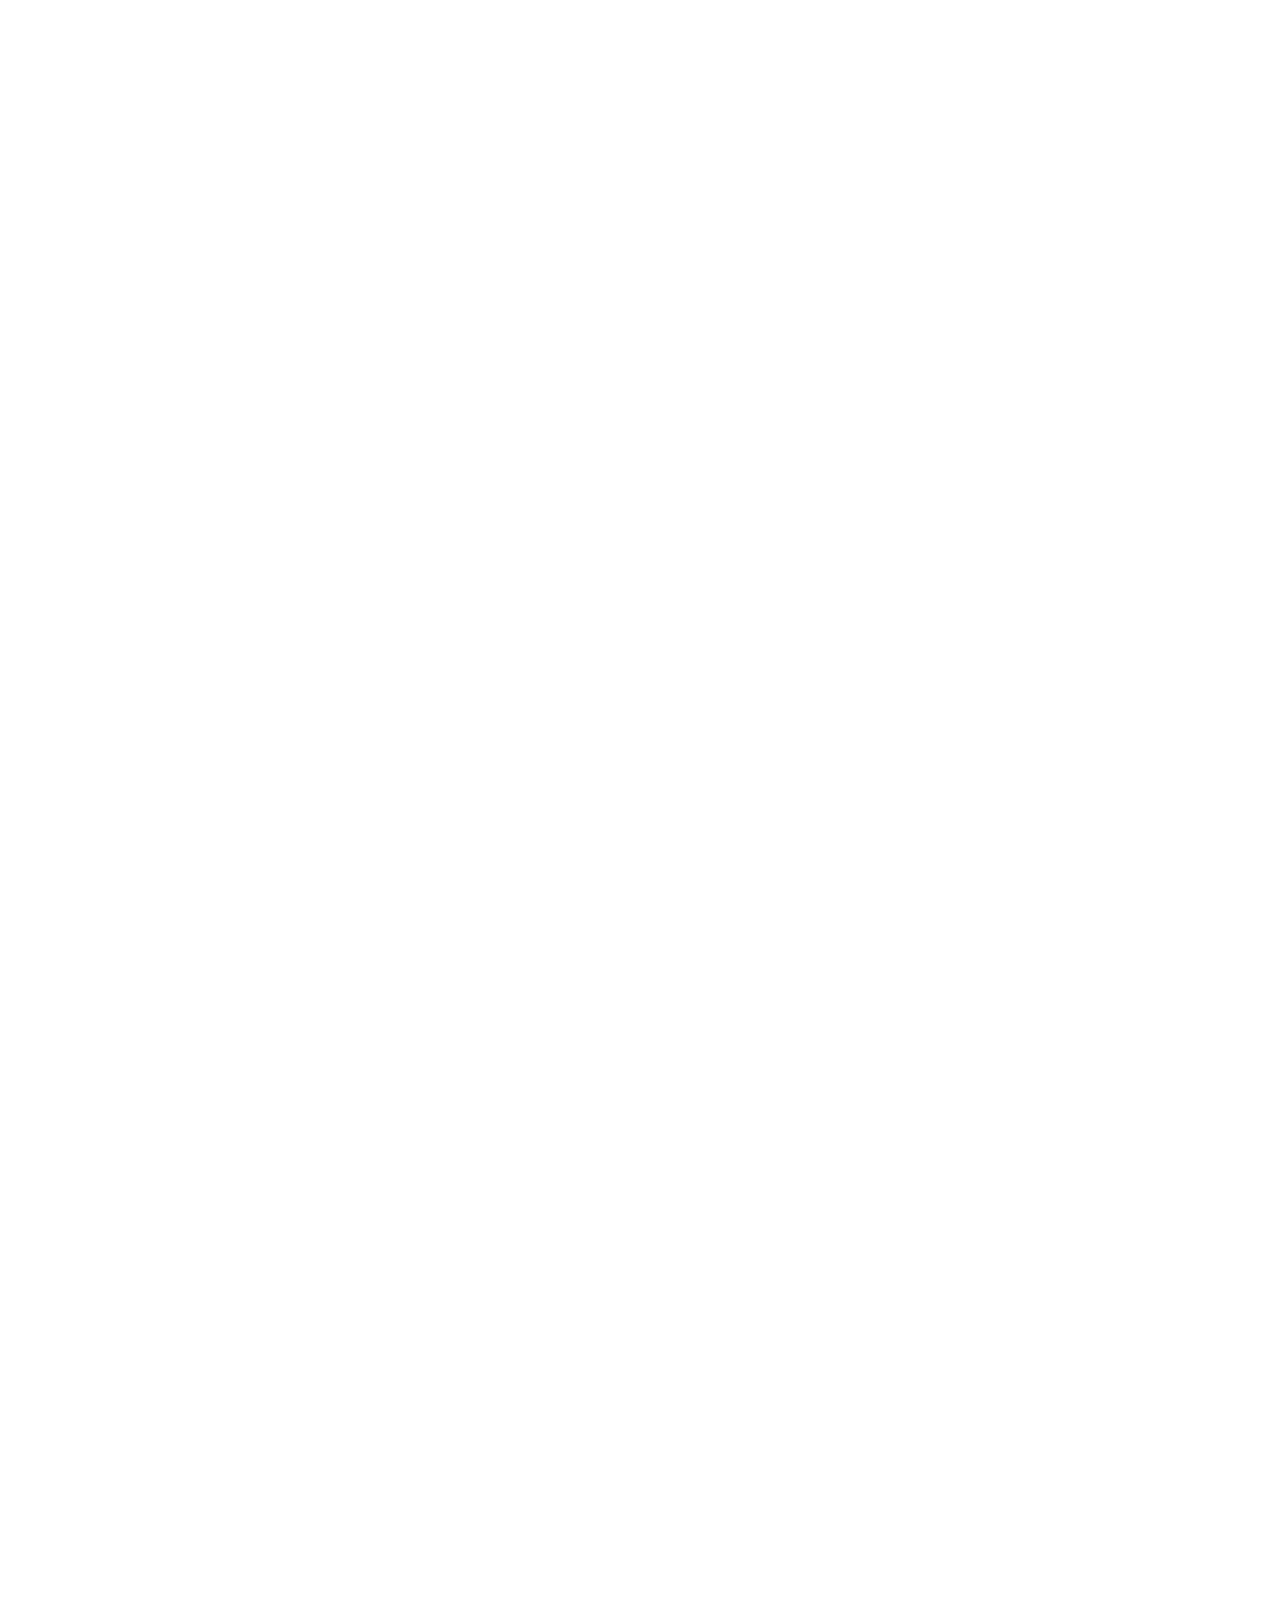
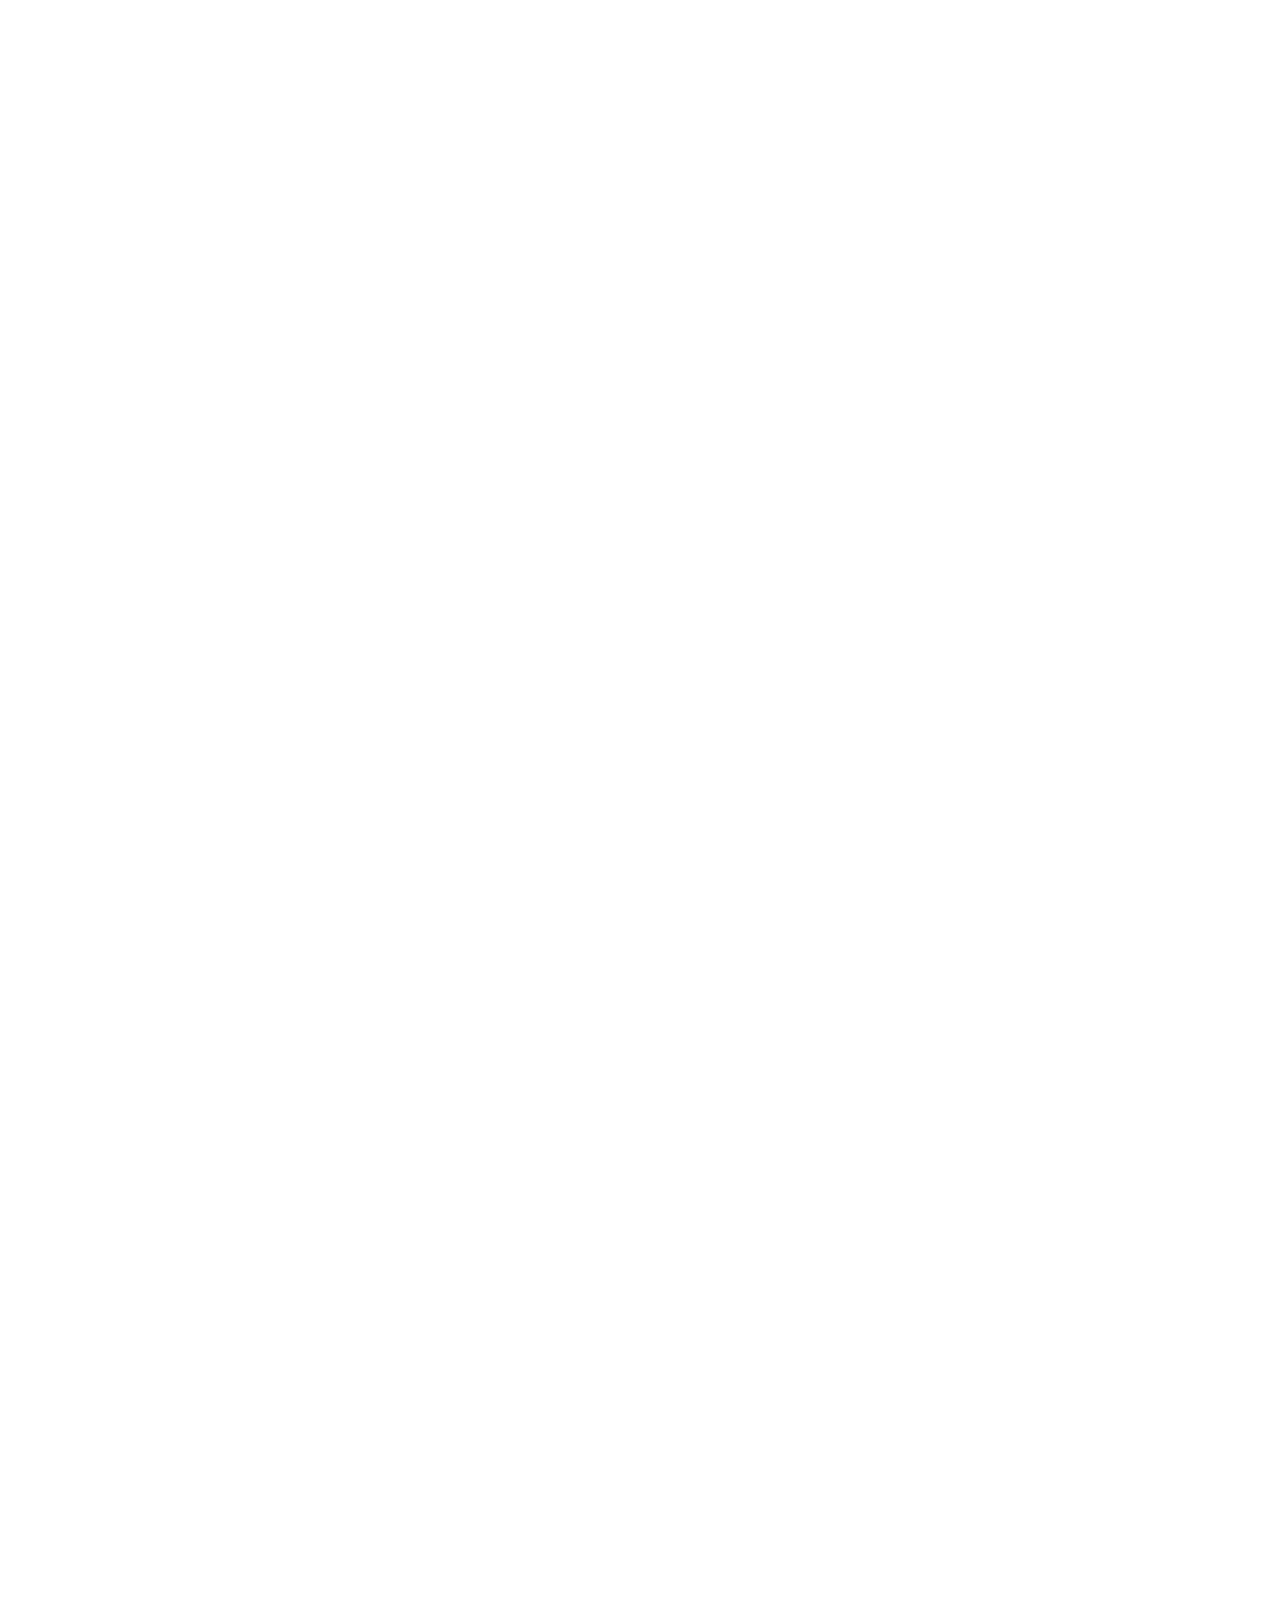
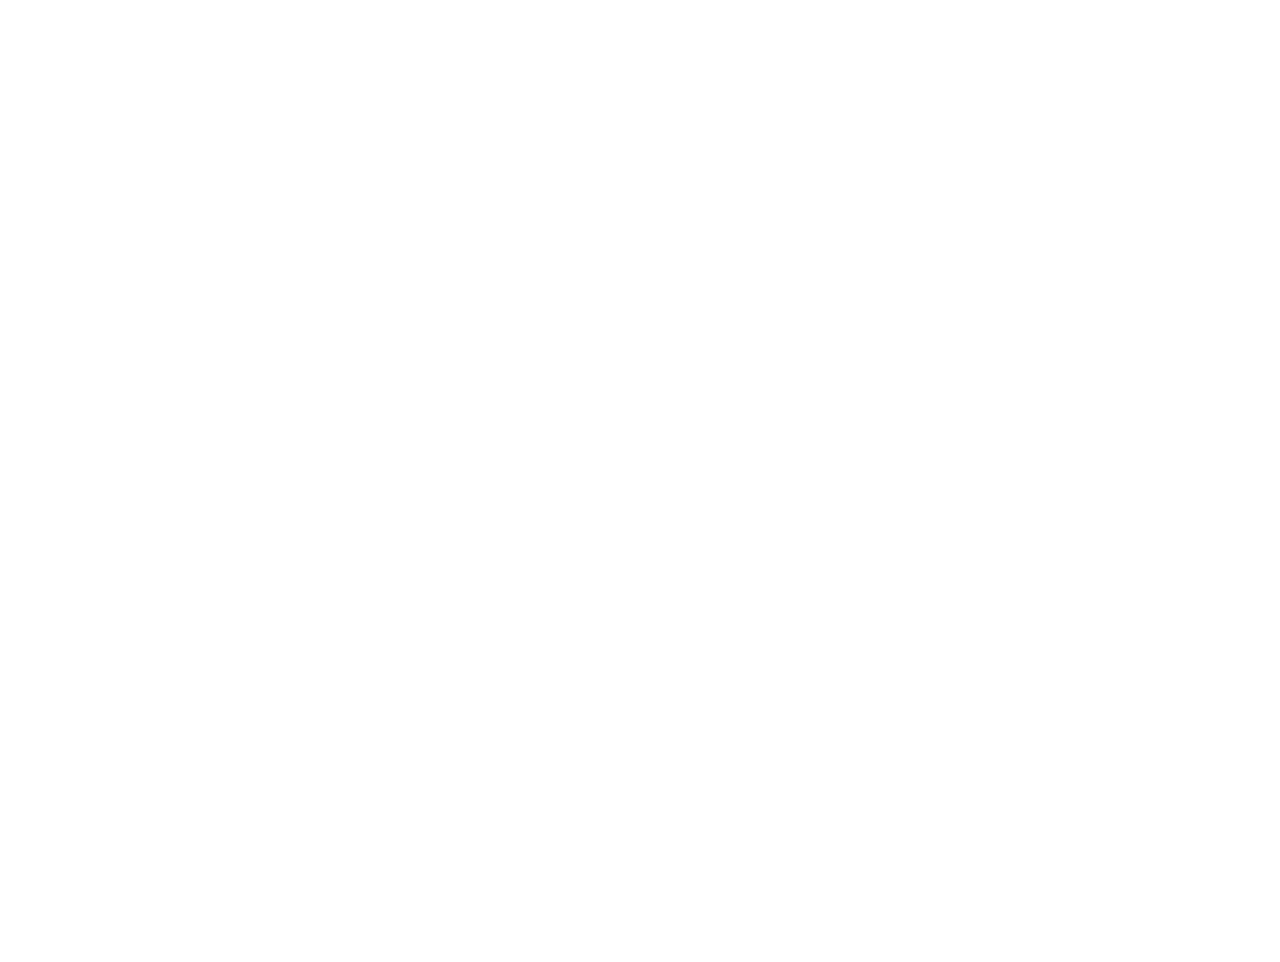
==== commit 4c125ec1: "services page" ====
--- a/index.html
+++ b/index.html
@@ -156,7 +156,7 @@
                 <div class="col-lg-6">
                     <div class="row gx-3 h-100">
                         <div class="col-6 align-self-start wow fadeInUp" data-wow-delay="0.1s">
-                            <img class="img-fluid" src="img/pay2.jpg">
+                            <img class="img-fluid" src="img/pay3.jpg">
                         </div>
                         <div class="col-6 align-self-end wow fadeInDown" data-wow-delay="0.1s">
                             <img class="img-fluid" src="img/pay2.jpg">
@@ -371,7 +371,7 @@
                                     </p>
                             </div>
                         </div>
-                        <a class="btn btn-light" href="">Read More</a>
+                        <a class="btn btn-light" href="services.html">Read More</a>
                     </div>
                 </div>
                 <div class="col-md-6 col-lg-4 wow fadeInUp" data-wow-delay="0.3s">
@@ -393,7 +393,7 @@
                                       the experience of growing and selling food. </p>
                             </div>
                         </div>
-                        <a class="btn btn-light" href="">Read More</a>
+                        <a class="btn btn-light" href="services.html">Read More</a>
                     </div>
                 </div>
                 <div class="col-md-6 col-lg-4 wow fadeInUp" data-wow-delay="0.5s">
@@ -417,7 +417,7 @@
                                     </p>
                             </div>
                         </div>
-                        <a class="btn btn-light" href="">Read More</a>
+                        <a class="btn btn-light" href="services.html">Read More</a>
                     </div>
                 </div>
                 <div class="col-md-6 col-lg-4 wow fadeInUp" data-wow-delay="0.5s">
@@ -438,7 +438,7 @@
                                     out all your revenue verticals and integrate into collection and enforcement partners to drive maximum impact for municipalities..</p>
                             </div>
                         </div>
-                        <a class="btn btn-light" href="">Read More</a>
+                        <a class="btn btn-light" href="services.html">Read More</a>
                     </div>
                 </div>
                 <div class="col-md-6 col-lg-4 wow fadeInUp" data-wow-delay="0.5s">
@@ -458,7 +458,7 @@
                                     applications that raise the business’s efficiency and effectiveness in the financial technology sphere.</p>
                             </div>
                         </div>
-                        <a class="btn btn-light" href="">Read More</a>
+                        <a class="btn btn-light" href="services.html">Read More</a>
                     </div>
                 </div>
             </div>
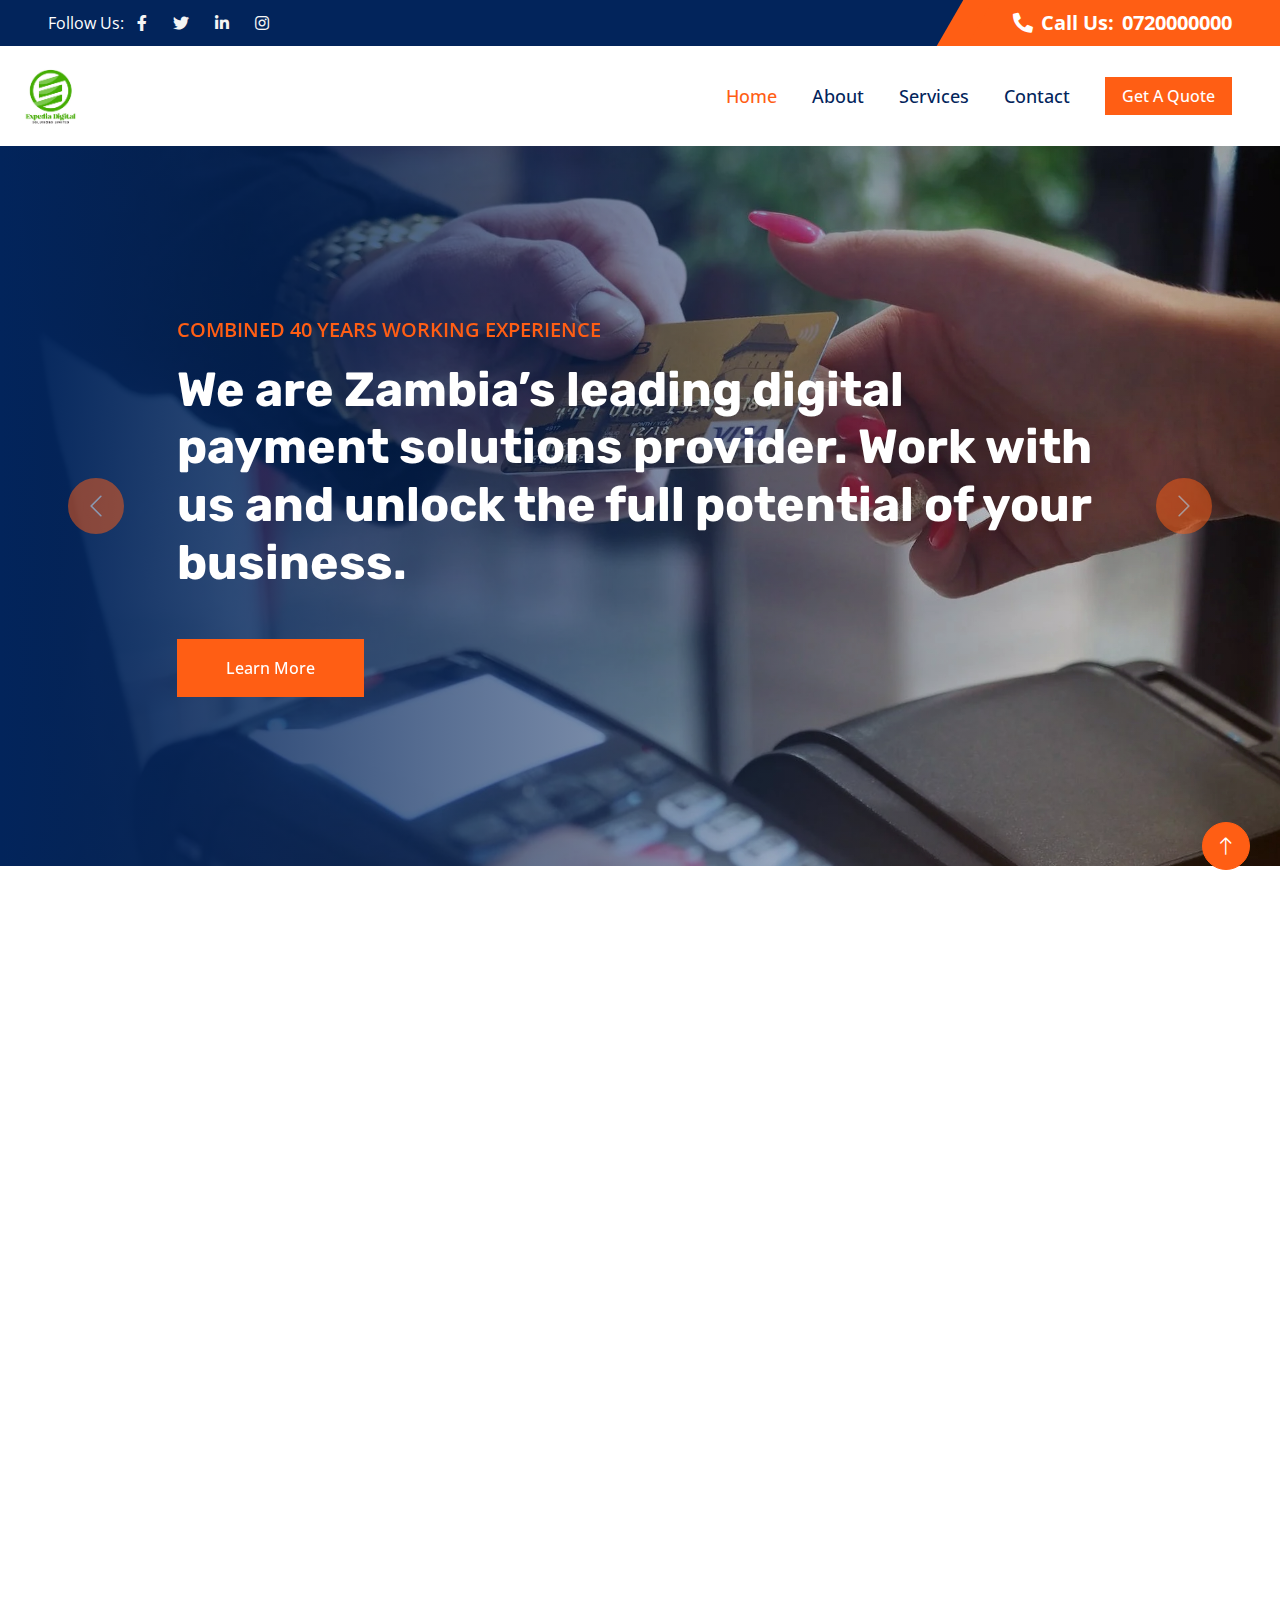
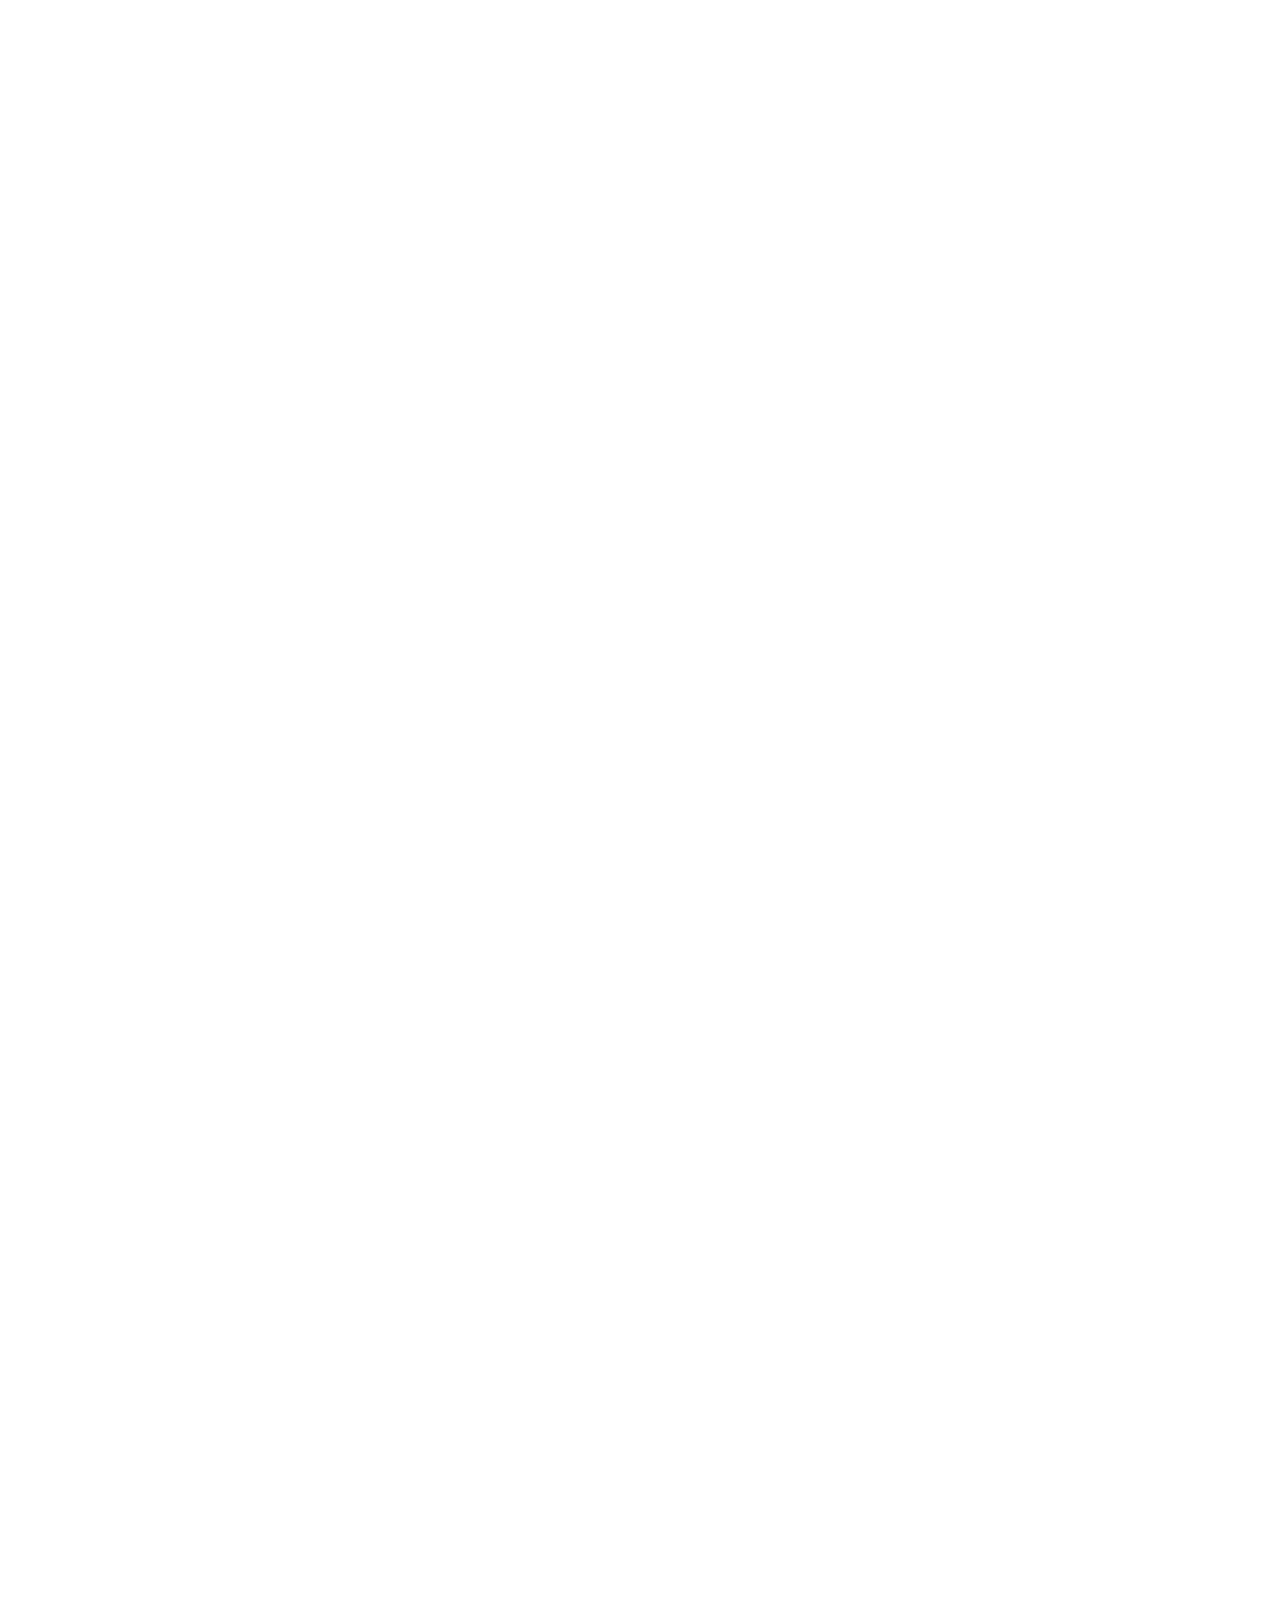
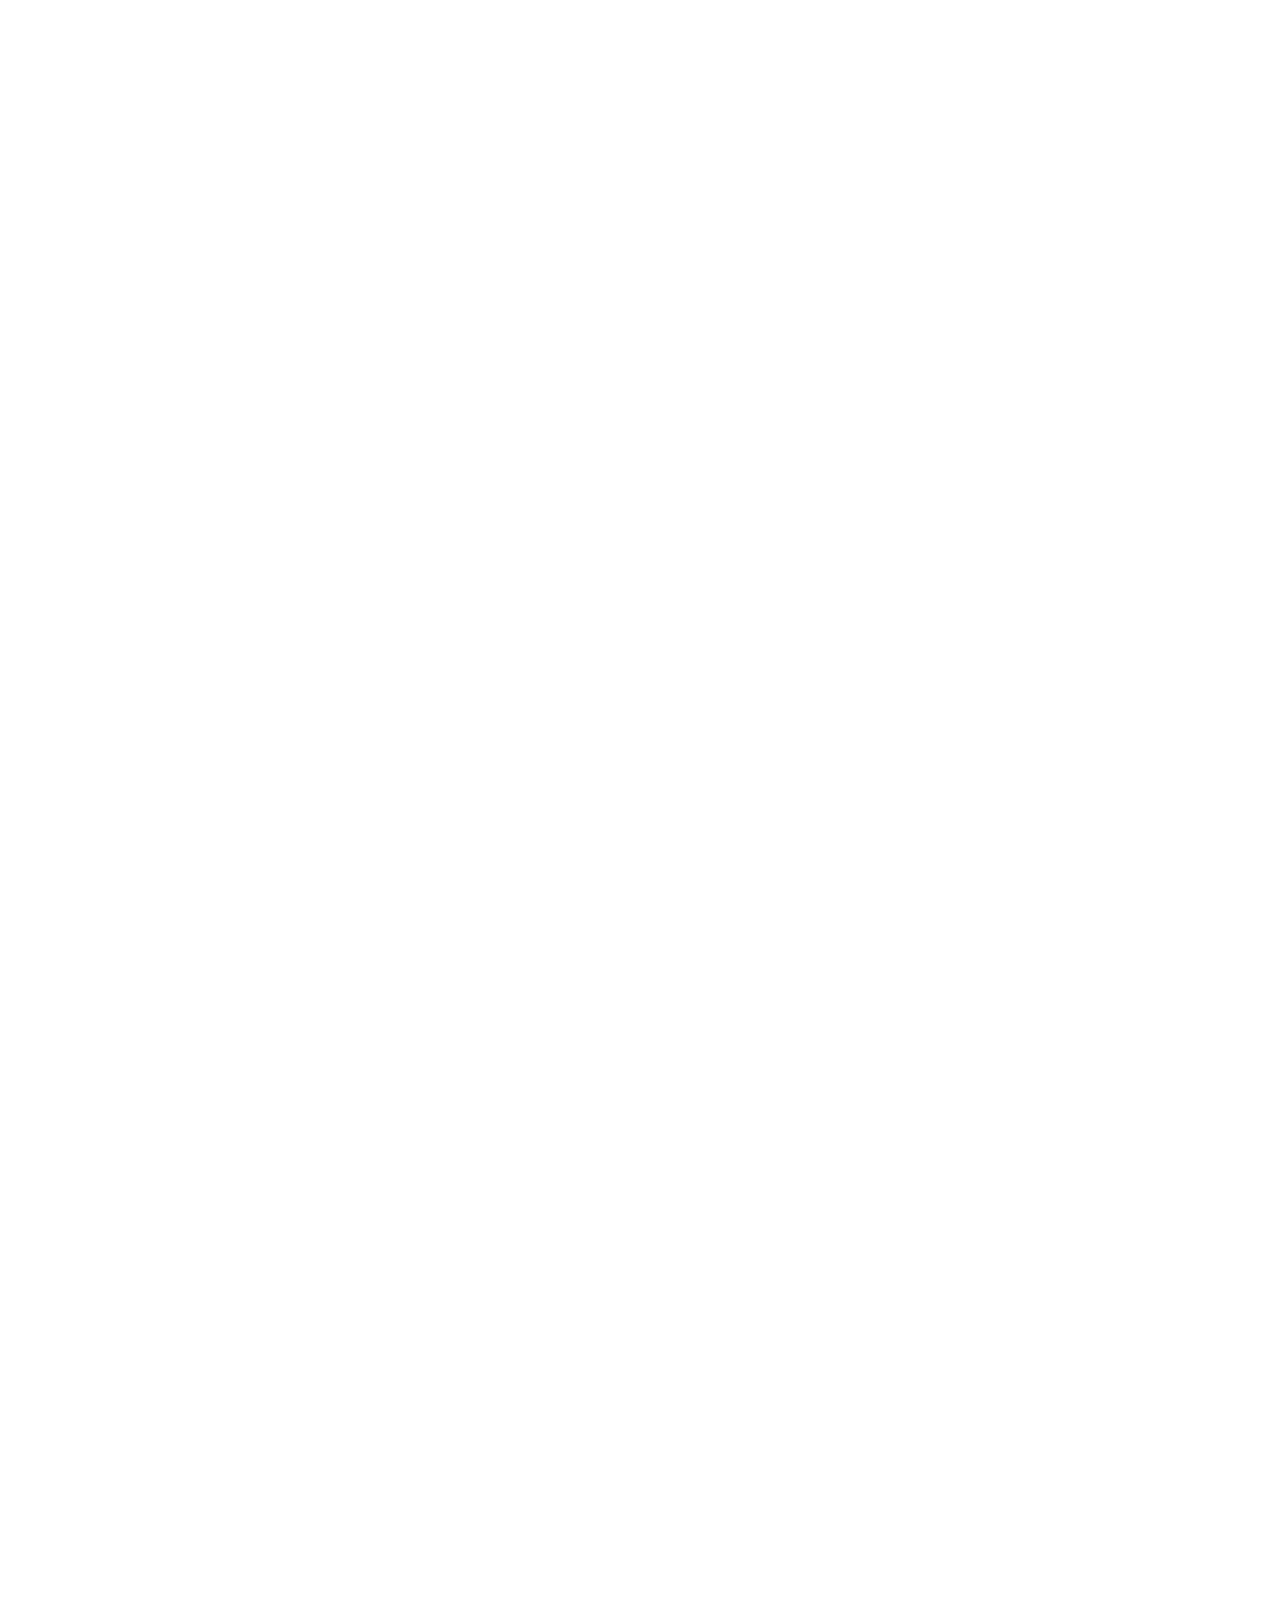
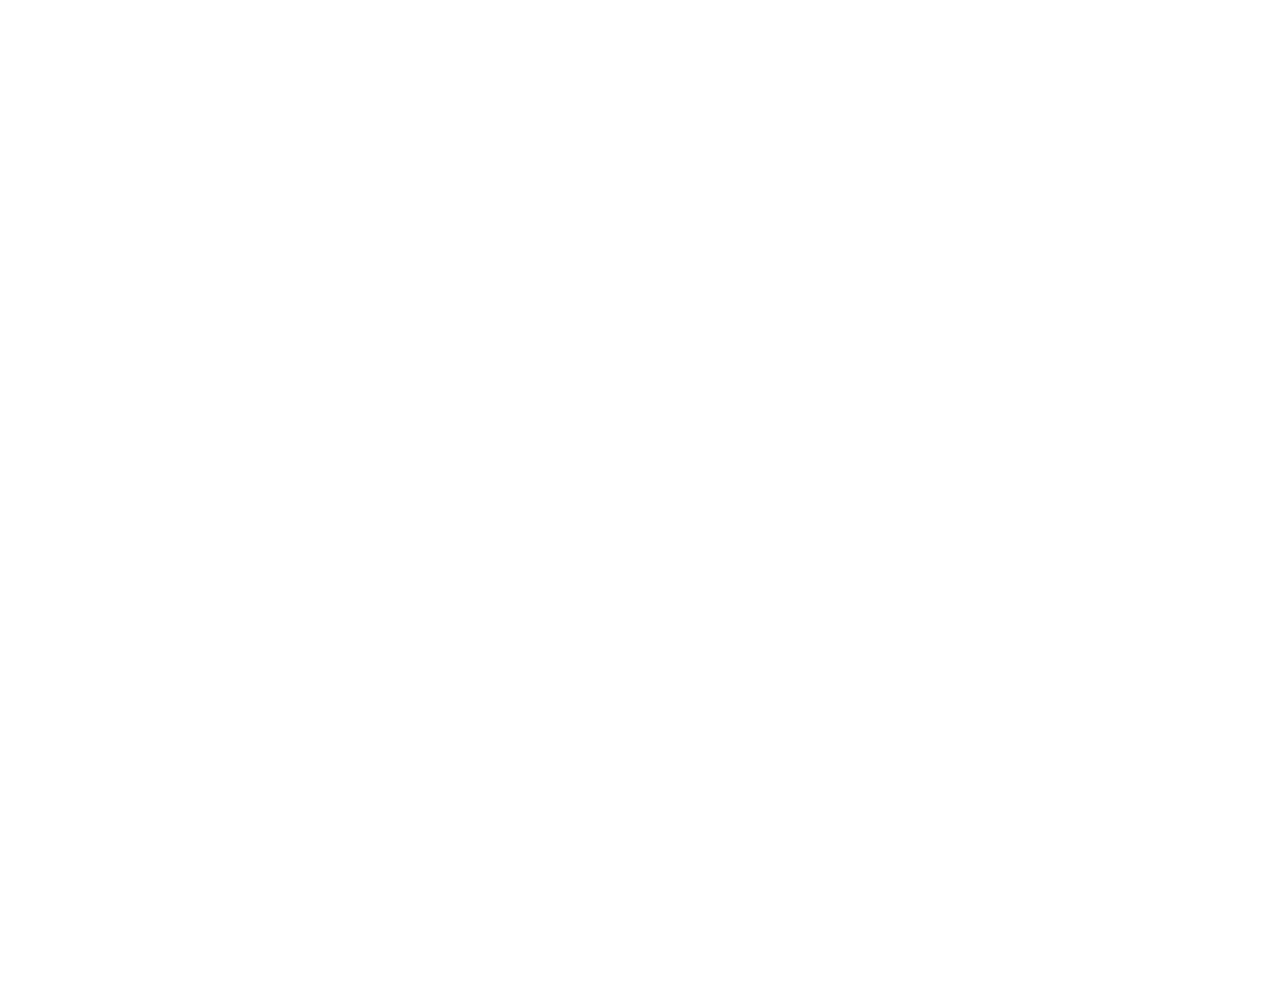
==== commit 2b9d05d6: "services page" ====
--- a/index.html
+++ b/index.html
@@ -104,7 +104,7 @@
                         <div class="container">  
                             <div class="row justify-content-center">
                                 <div class="col-lg-10 text-start">
-                                    <p class="fs-5 fw-medium text-primary text-uppercase animated slideInRight">40 Years of Working Experience</p>
+                                    <p class="fs-5 fw-medium text-primary text-uppercase animated slideInRight">combined 40 Years  Working Experience</p>
                                     <h1 class=" display-5 text-white mb-5 animated">
                                         We are Zambia’s leading digital payment solutions provider. Work with us and unlock the full potential of your business.
                                         </h1>
@@ -122,7 +122,7 @@
                         <div class="container">
                             <div class="row justify-content-center">
                                 <div class="col-lg-10 text-start">
-                                    <p class="fs-5 fw-medium text-primary text-uppercase animated slideInRight">40 Years of Working Experience</p>
+                                    <p class="fs-5 fw-medium text-primary text-uppercase animated slideInRight"> combined 40 Years Working Experience</p>
                                     <h1 class="display-5 text-white mb-5 animated slideInRight">Our products are built to exceed the expectations of our clients with additional features and benefits like analytics 
                                         that give you true value for money. We also offer 24-7 customer service. </h1>
                                     <a href="" class="btn btn-primary py-3 px-5 animated slideInRight">Explore More</a>
@@ -175,10 +175,10 @@
                          </p>
                     <div class="d-flex align-items-center mb-4">
                         <div class="flex-shrink-0 bg-primary p-4">
+                            <h5 class="text-white">combined  </h5> 
                             <h1 class="display-5">40 </h1>  
-                        <h5 class="text-white">Years of </h5> 
-                         
-                            <h5 class="text-white">Experience</h5>
+                        <h5 class="text-white">Years  </h5> 
+                            <h5 class="text-white"> working Experience</h5>
                         </div>
                         <div class="ms-4">
                             <p><i class="fa fa-check text-primary me-2"></i>Systems automations</p>
@@ -272,7 +272,7 @@
                     </div>
                 </div>
                 <div class="col-lg-6 wow fadeInUp" data-wow-delay="0.5s">
-                    <p class="fw-medium text-uppercase text-primary mb-2">Why Chose Us!</p>
+                    <p class="fw-medium text-uppercase text-primary mb-2">Why Choose Us!</p>
                     <!-- <h1 class="display-5 mb-4">Few Reasons Why People Choosing Us!</h1> -->
                     <p class="mb-4">Expedia Digital  pays very close attention to detail and puts the client’s
                          needs and desires at the forefront of their design concepts.</p>
@@ -283,7 +283,7 @@
                                     <i class="fa fa-check text-white"></i>
                                 </div>
                                 <div class="ms-4">
-                                    <h4>Experienced Workers</h4>
+                                    <h4>Experienced Professionals </h4>
                                     <span>Our team is very talented and are experts in their fields.  They each have years of experience creating web solutions
                                          that are visually appealing ,clean, well-documented systems</span>
                                 </div>
@@ -296,7 +296,7 @@
                                 </div>
                                 <div class="ms-4">
                                     <h4>Reliable Digital Services</h4>
-                                    <span>Our systems are scalabled and accessible</span>
+                                    <span>Our systems are secure ,scalabled and accessible</span>
                                 </div>
                             </div>
                         </div>
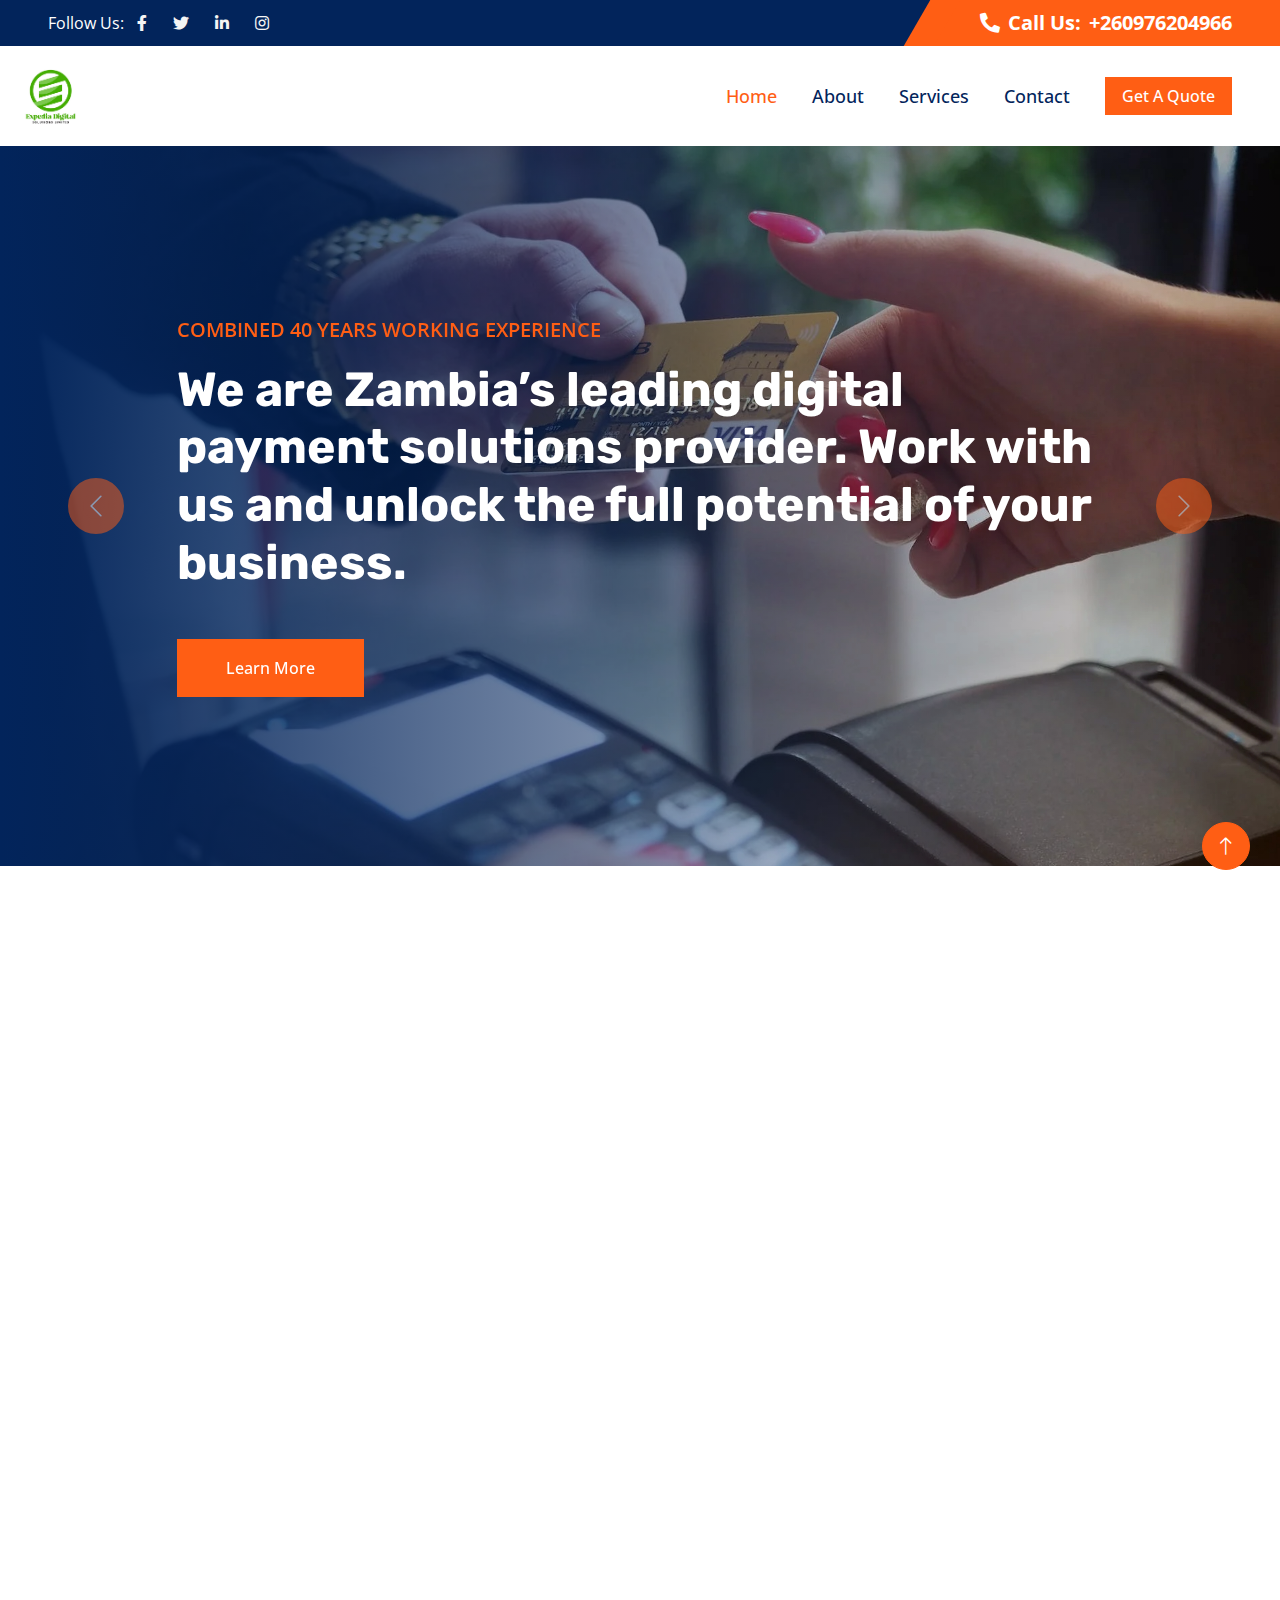
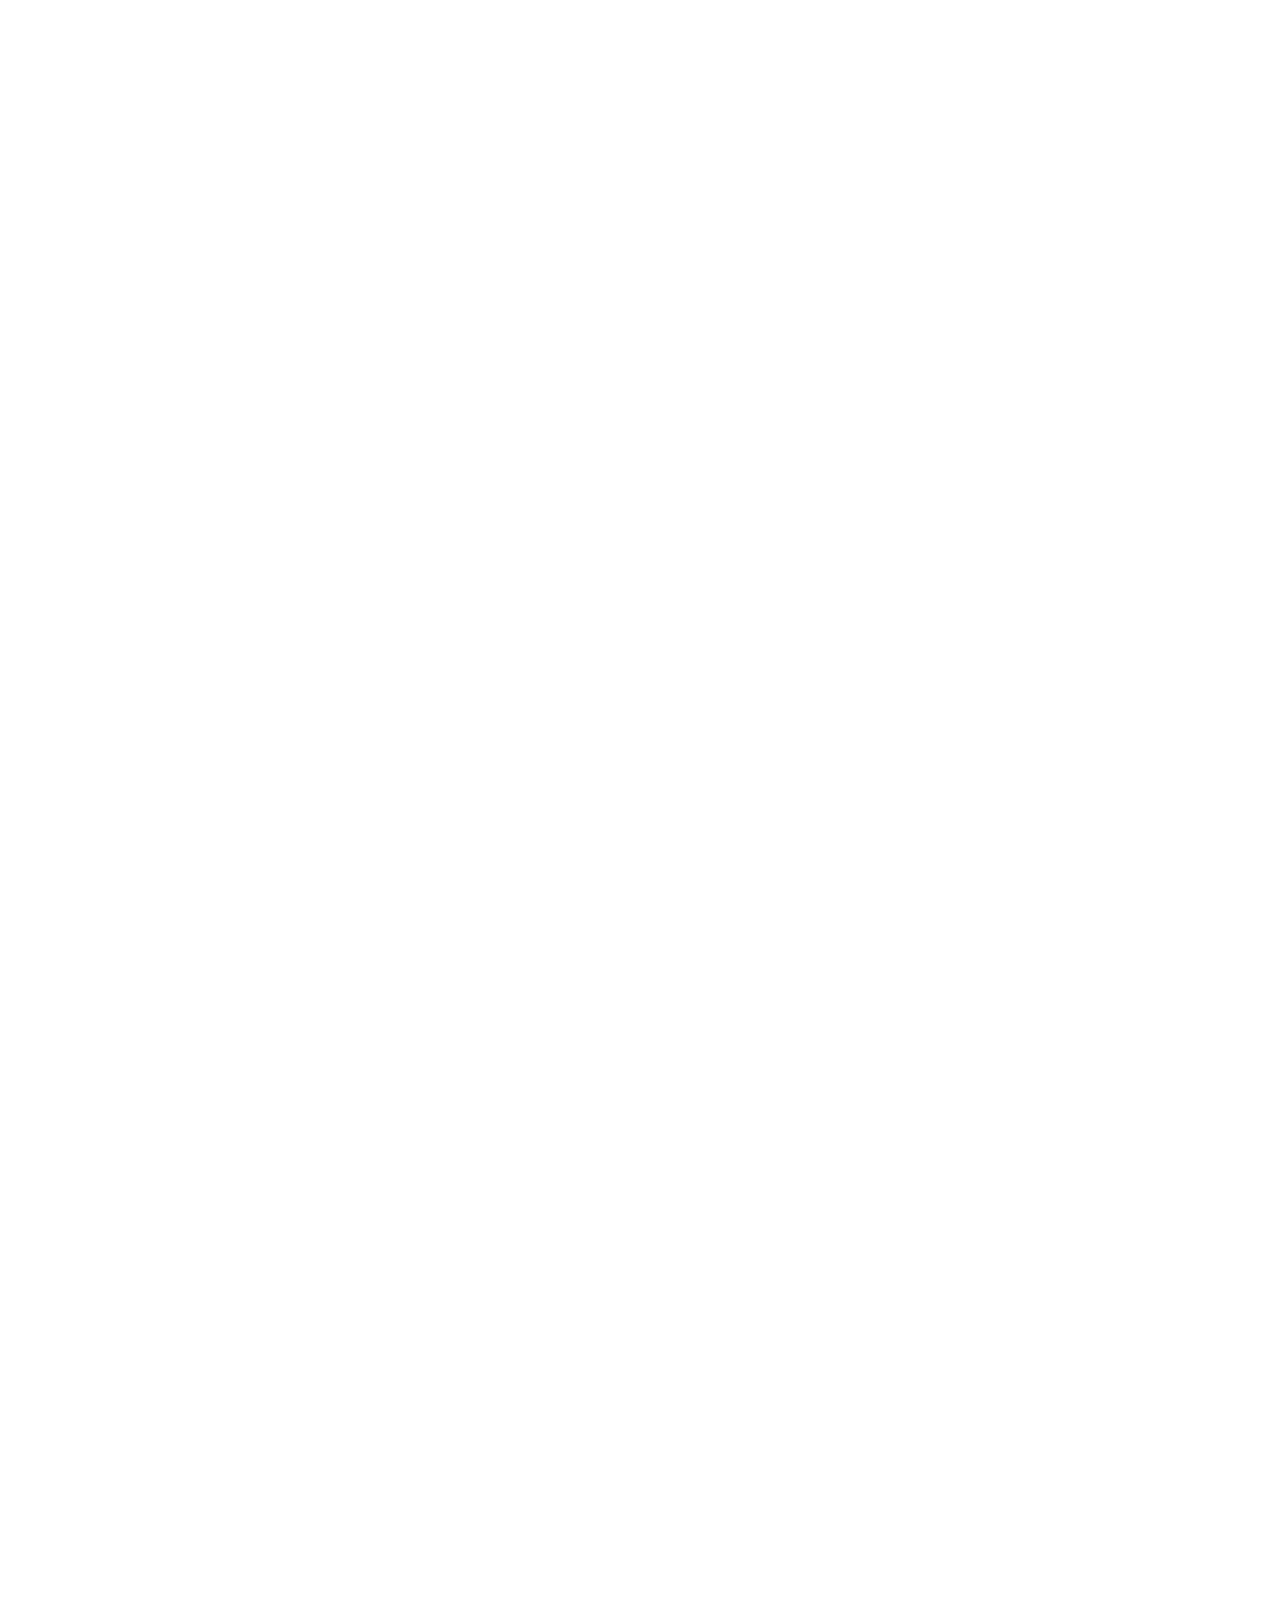
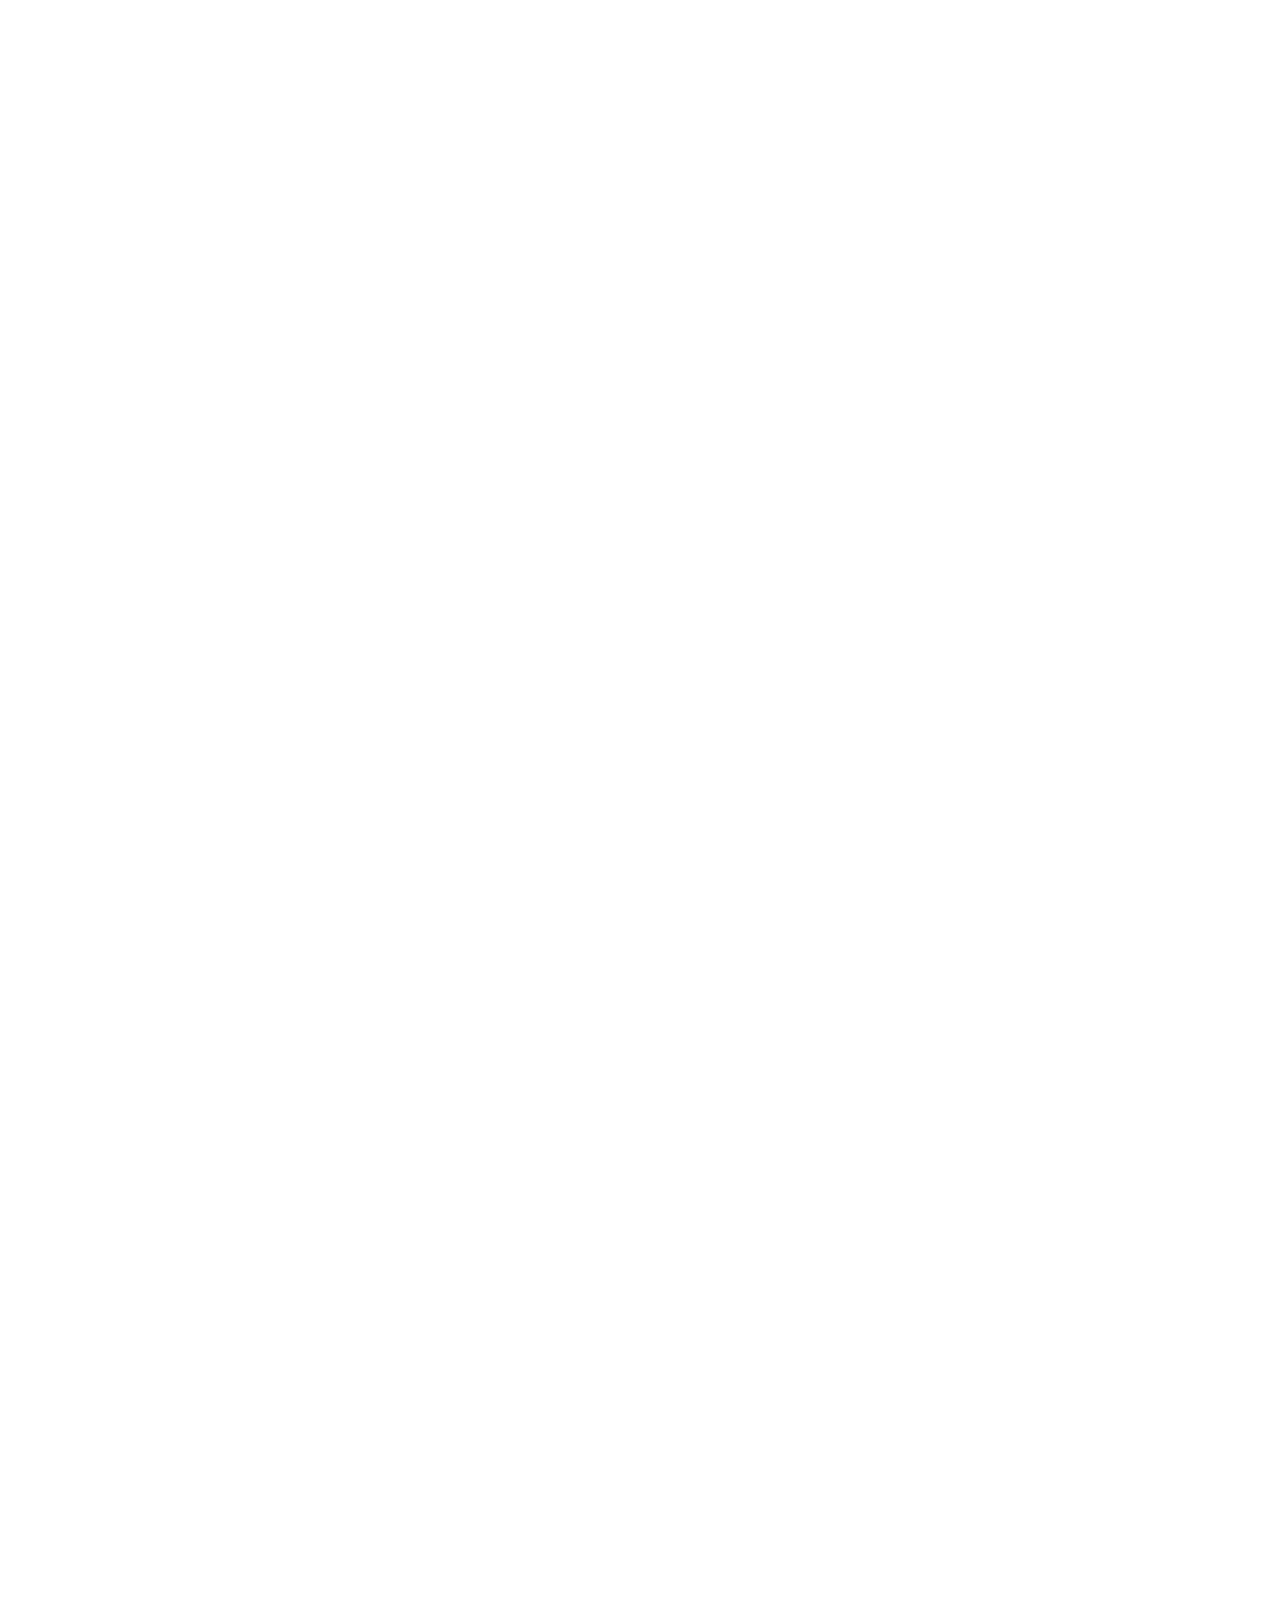
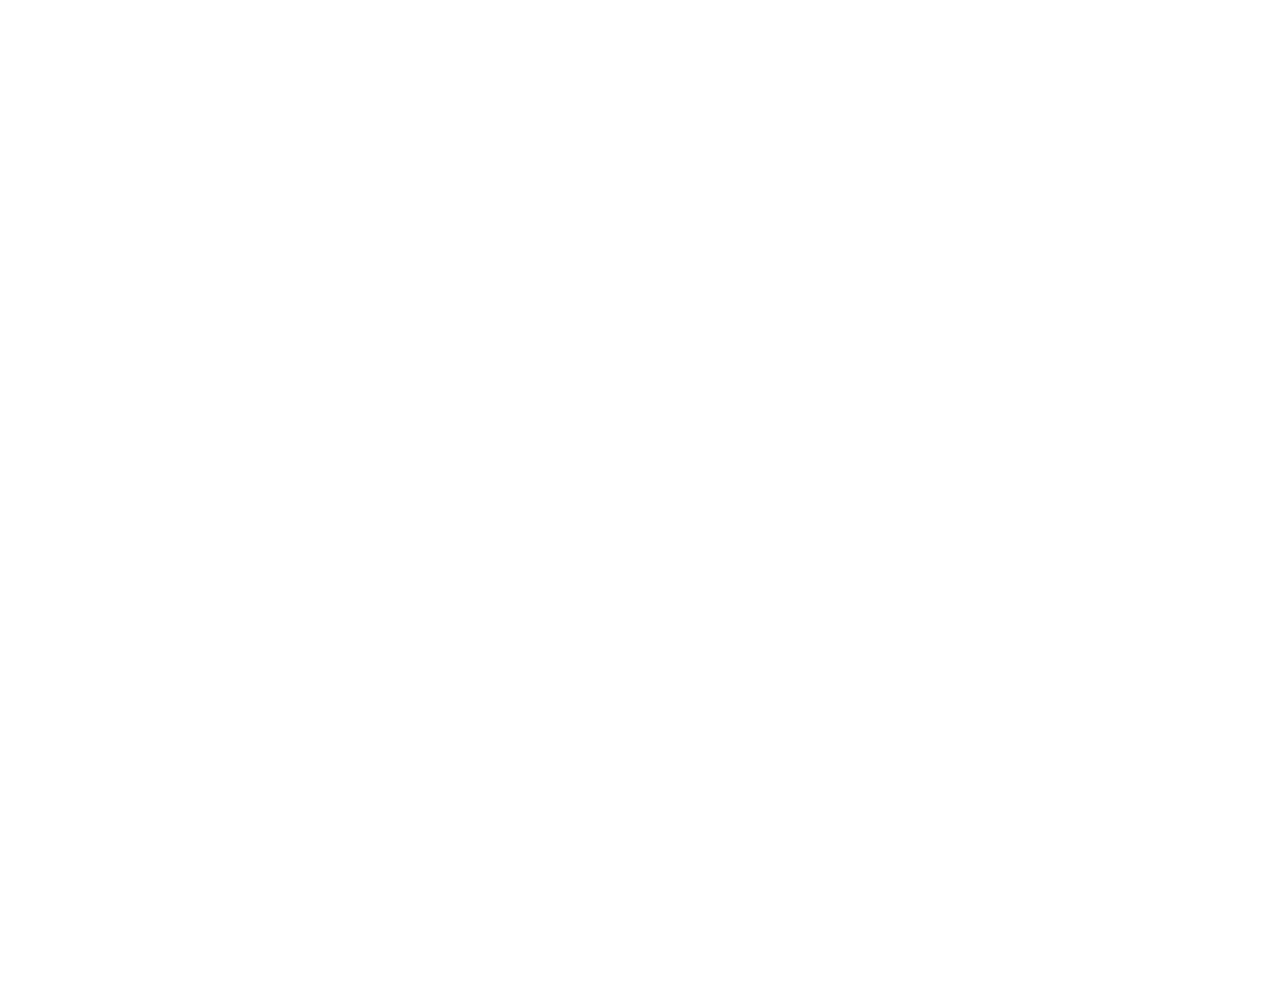
==== commit b3930a40: "services page" ====
--- a/index.html
+++ b/index.html
@@ -54,7 +54,7 @@
             <div class="col-lg-6 text-end">
                 <div class="h-100 topbar-right d-inline-flex align-items-center text-white py-2 px-5">
                     <span class="fs-5 fw-bold me-2"><i class="fa fa-phone-alt me-2"></i>Call Us:</span>
-                    <span class="fs-5 fw-bold">0720000000</span>
+                    <span class="fs-5 fw-bold">+260976204966</span>
                 </div>
             </div>
         </div>
@@ -208,7 +208,7 @@
                                 </div>
                                 <div class="ms-3">
                                     <p class="mb-2">Call us</p>
-                                    <h5 class="mb-0">0720000000
+                                    <h5 class="mb-0">+260976204966
                                     </h5>
                                 </div>
                             </div>
@@ -688,8 +688,8 @@
                         </div>
                         <h4 class="mb-3">Phone Number</h4>
 
-                        <span> <a href="tel:0798288410"> 0798288410</a></span> <br>
-                        <span><a href="tel:0720000000"> 0720000000</a> </span> <br> <br>
+                        <span> <a href="tel:0798288410"> +260976204966</a></span> <br>
+                        <span><a href="tel:+260976204966"> +260762791974</a> </span> <br> <br>
                         <a class="btn btn-primary px-4" href="tel:+0123456789">Call Now <i class="fa fa-arrow-right ms-2"></i></a>
                     </div>
                 </div>
@@ -709,10 +709,11 @@
                         <div class="btn-square bg-white rounded-circle mx-auto mb-4" style="width: 90px; height: 90px;">
                             <i class="fa fa-map-marker-alt fa-2x text-primary"></i>
                         </div>
+
                         <h4 class="mb-3">Office Address</h4>
-                        <p class="mb-2">Stand 7127b.</p>
-                        <p class="mb-2">Corner Zambezi / Lufupa Roads</p>
-                        <p class="mb-2">P O Box 36946, Lusaka, 10101</p>
+                        <p class="mb-2">Stand No. 488A.</p>
+                        <p class="mb-2">St. Eugene Office Park , Unit 8.</p>
+                        <p class="mb-2">Lake Road - Kabulonga</p>
                         <p class="mb-2">Kalundu, Lusaka, Zambia</p>
                         <a class="btn btn-primary px-4" href="https://goo.gl/maps/bx4j4FFbvQi9jctH7" target="blank">Direction <i class="fa fa-arrow-right ms-2"></i></a>
                     </div>
@@ -721,7 +722,7 @@
             <div class="row mb-5">
                 <div class="col-12 wow fadeInUp" data-wow-delay="0.1s">
                     <iframe   class="w-100" 
-                    src="https://www.google.com/maps/embed?pb=!1m18!1m12!1m3!1d15387.728372792533!2d28.31616636435748!3d-15.380163589609465!2m3!1f0!2f0!3f0!3m2!1i1024!2i768!4f13.1!3m3!1m2!1s0x19408b2f5bb18b9b%3A0xd82b0f2c5cc77b7c!2sKalundu%2C%20Lusaka%2C%20Zambia!5e0!3m2!1sen!2ske!4v1666270302997!5m2!1sen!2ske" 
+                    src="https://www.google.com/maps/embed?pb=!1m18!1m12!1m3!1d3846.1649825036015!2d28.353197913982342!3d-15.421644318003372!2m3!1f0!2f0!3f0!3m2!1i1024!2i768!4f13.1!3m3!1m2!1s0x19408d26382d6779%3A0x4cc7d296c990a92d!2sKabulonga%20Trust%20Schools!5e0!3m2!1sen!2ske!4v1668489237130!5m2!1sen!2ske"
                     frameborder="0" style="min-height: 450px; border:0;" allowfullscreen="" aria-hidden="false"
                     tabindex="0"></iframe>
                 </div>
@@ -739,7 +740,7 @@
                                 </div>
                                 <div class="ms-3">
                                     <h6>Call Us</h6>
-                                    <a href="tel:0720000000"> <span>0720000000</span></a>
+                                    <a href="tel:+260976204966"> <span>+260976204966</span></a>
                                 </div>
                             </div>
                         </div>
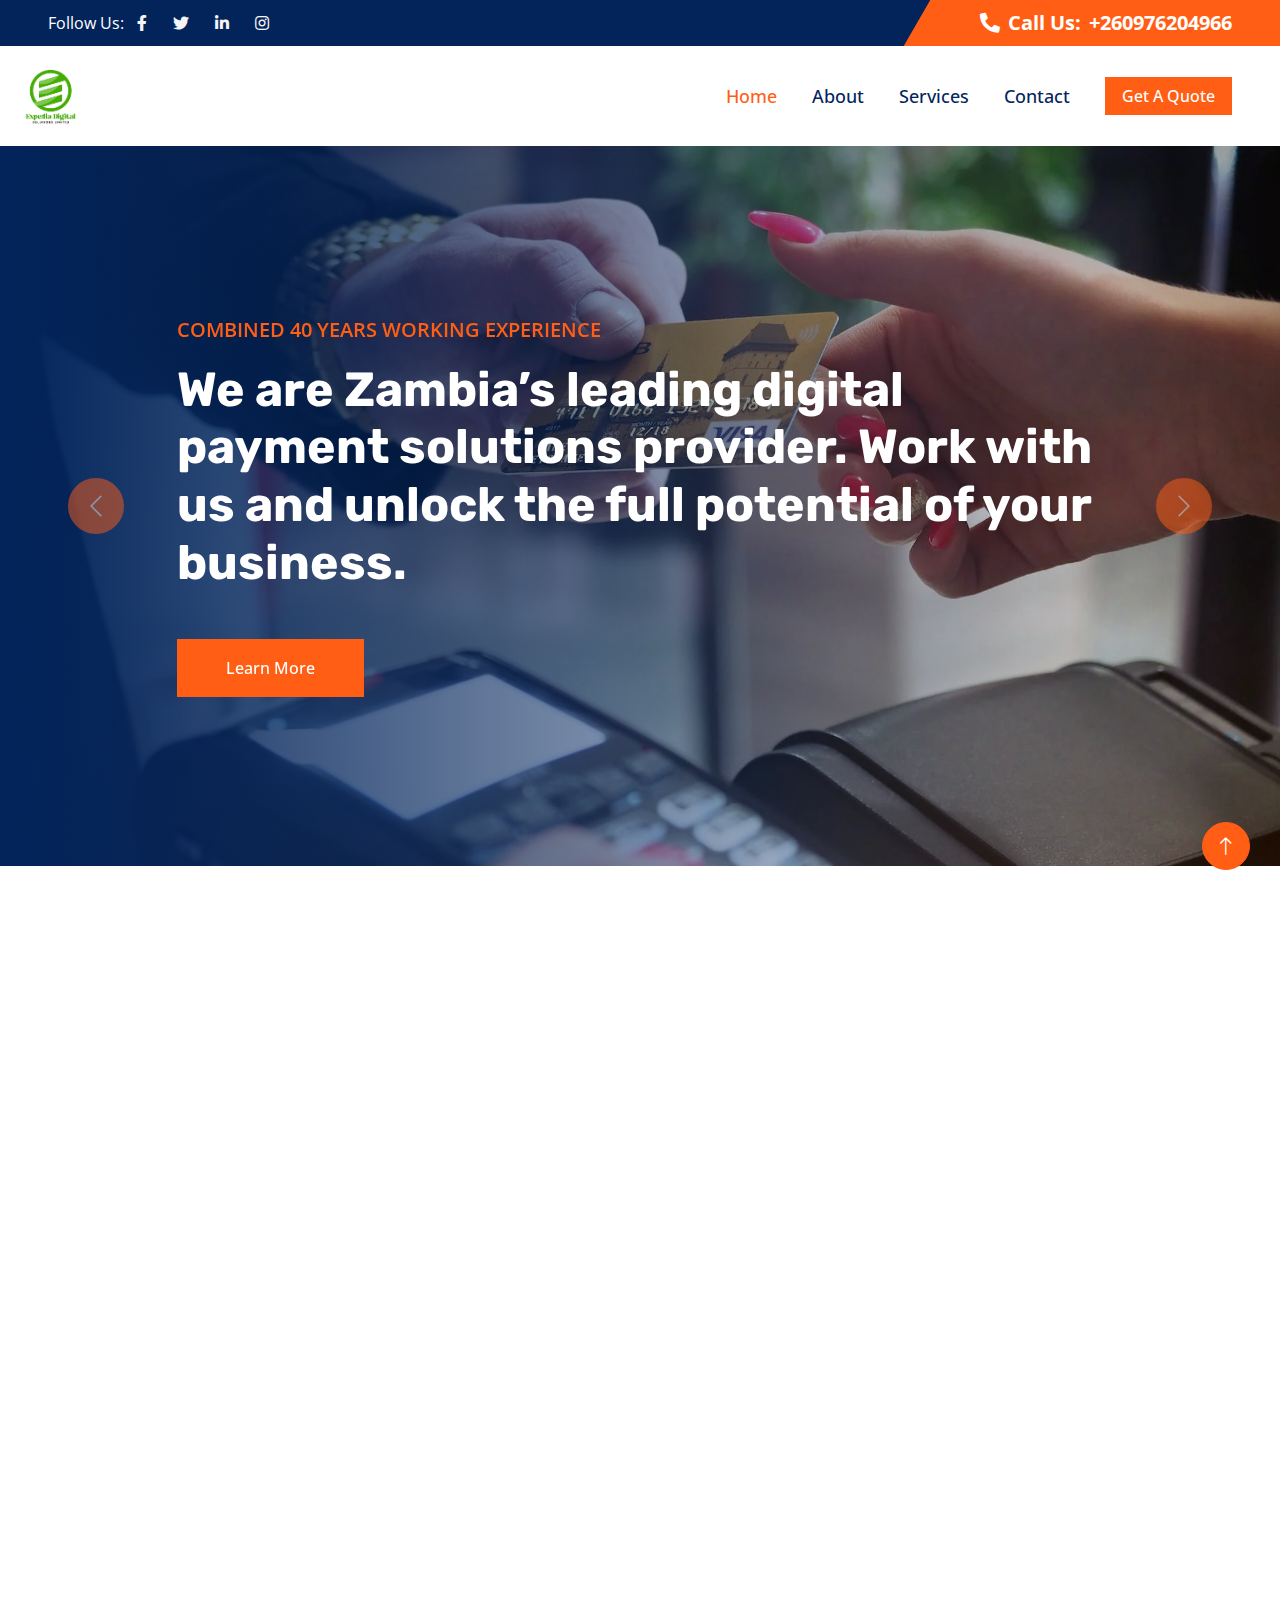
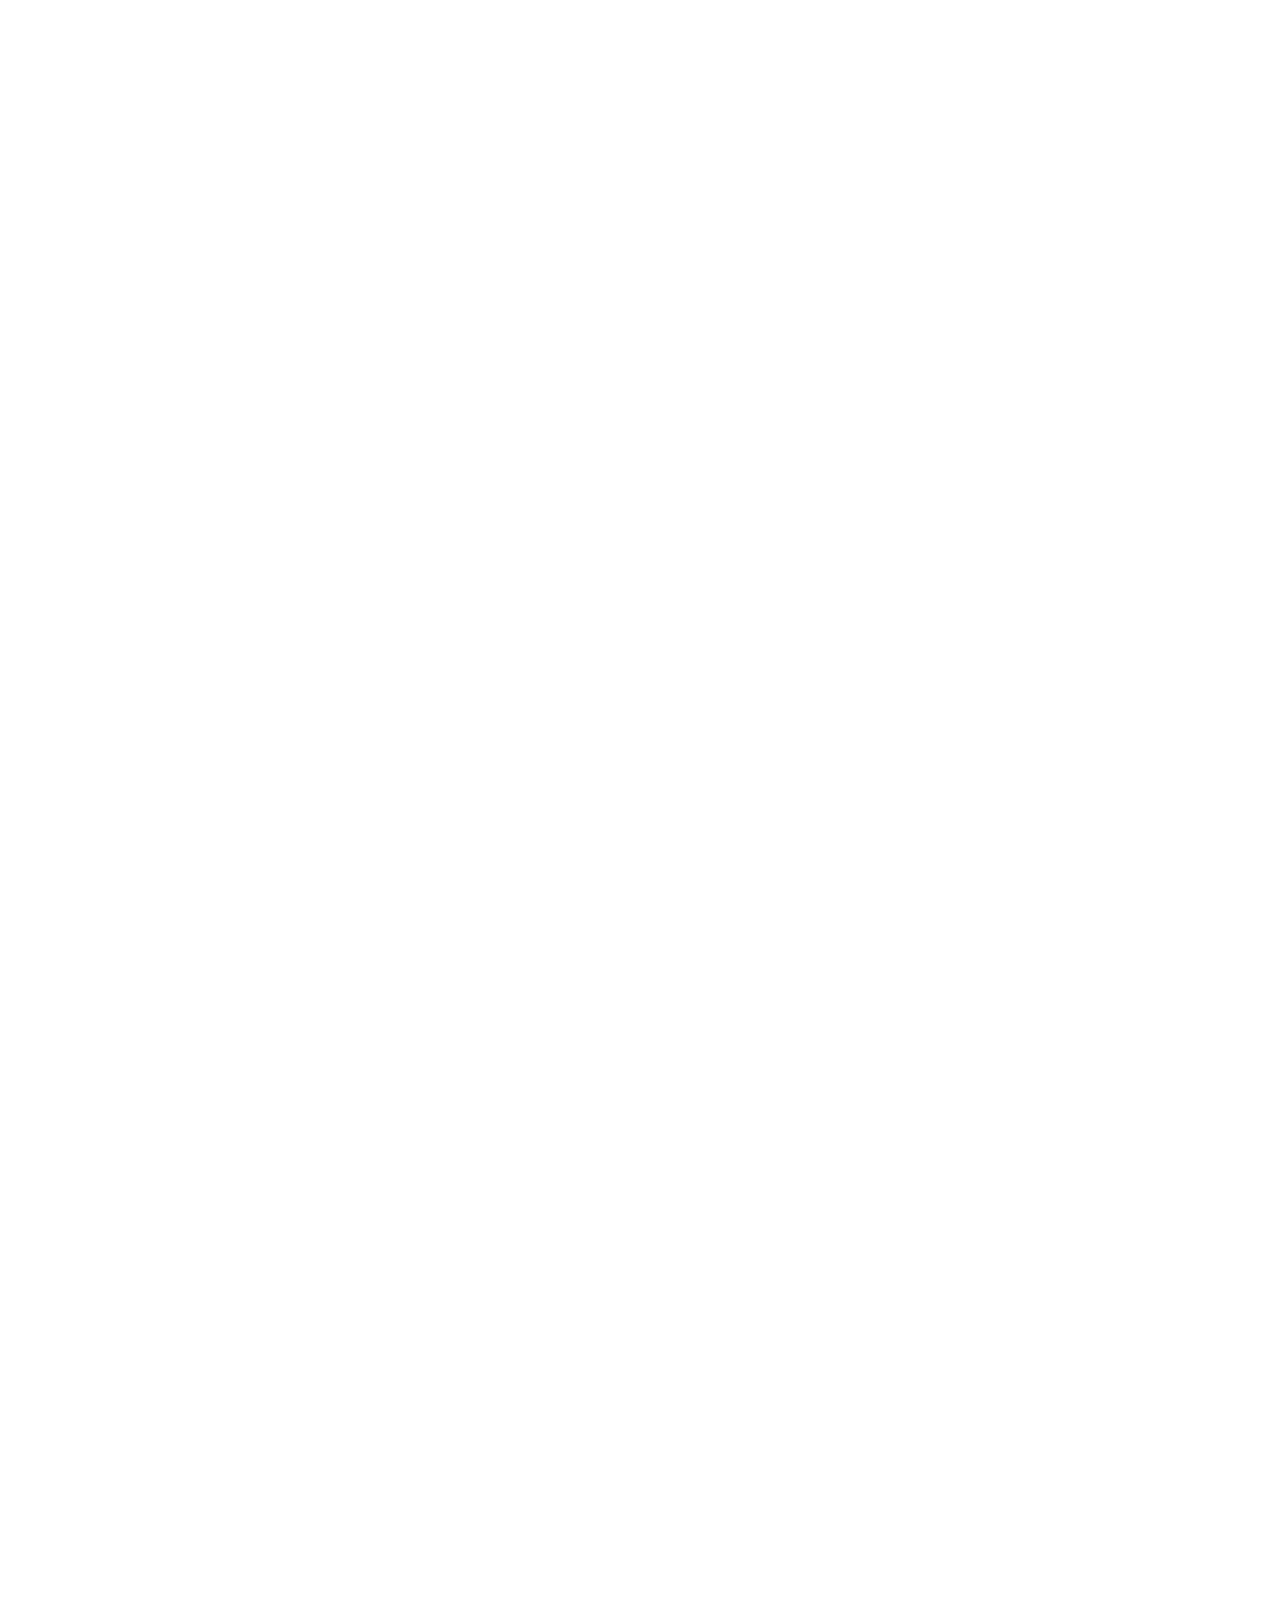
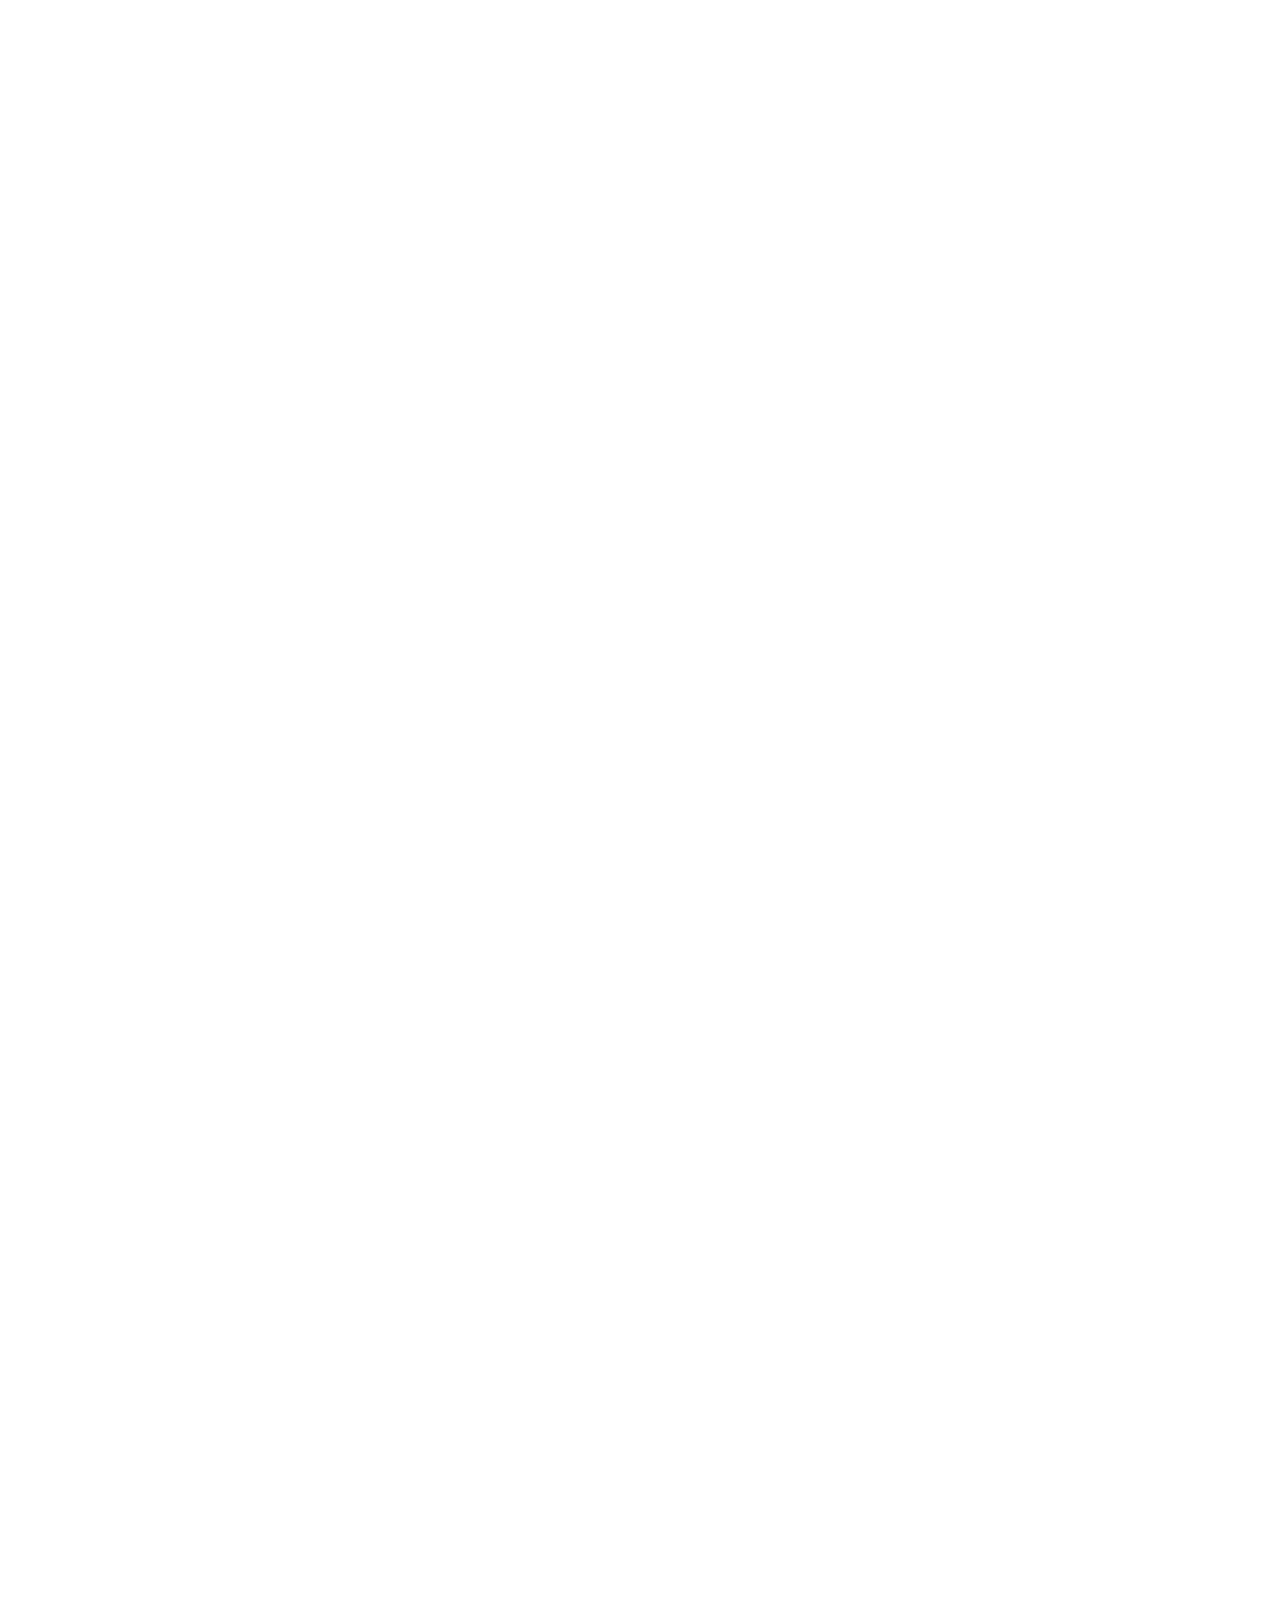
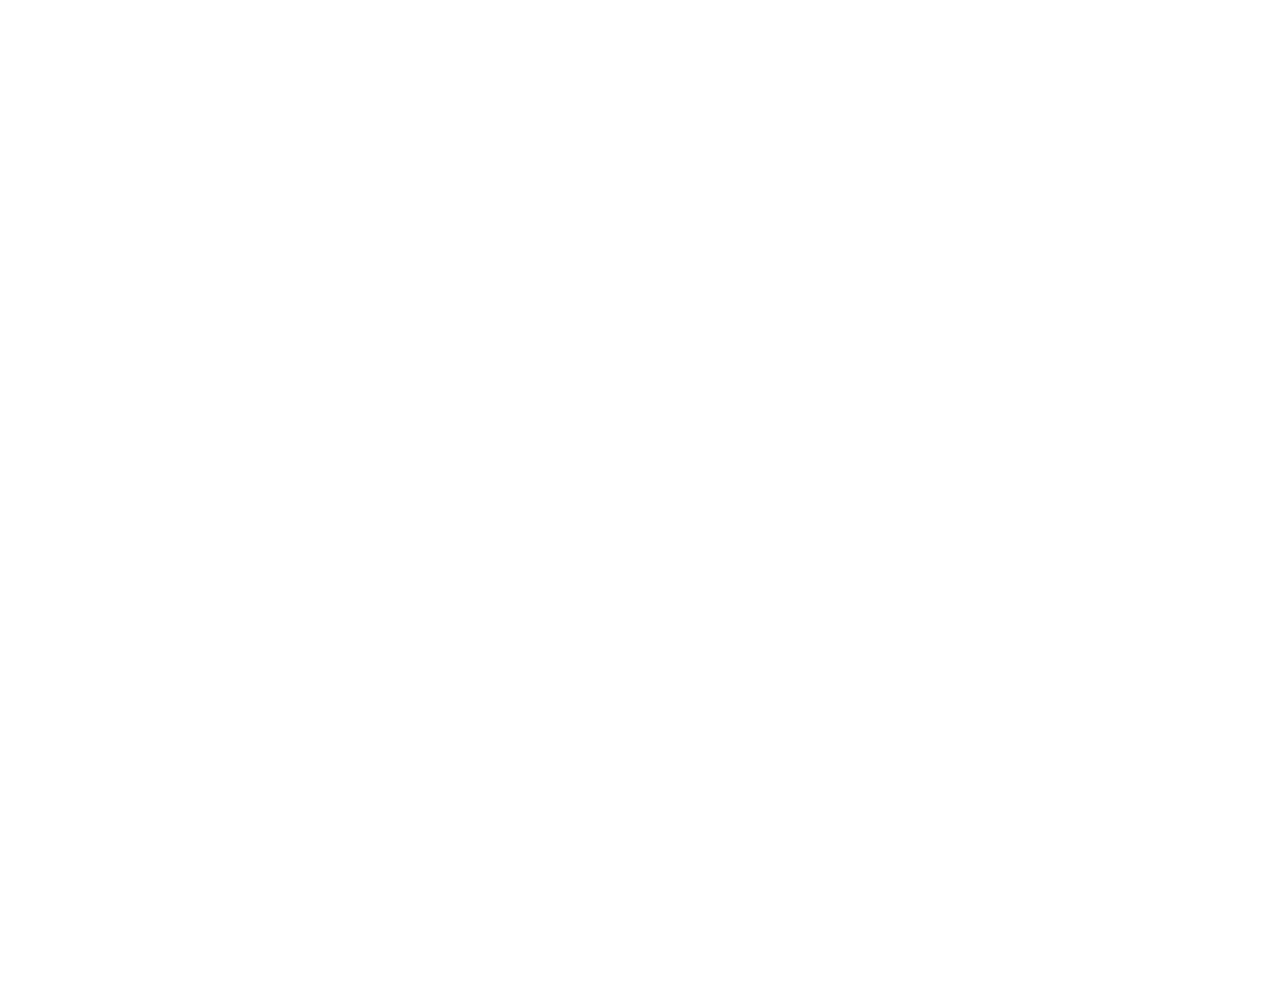
==== commit df794732: "services page" ====
--- a/index.html
+++ b/index.html
@@ -221,40 +221,7 @@
     <!-- About End -->
 
 
-    <!-- Facts Start -->
-    <!-- <div class="container-fluid facts my-5 p-5">
-        <div class="row g-5">
-            <div class="col-md-6 col-xl-3 wow fadeIn" data-wow-delay="0.1s">
-                <div class="text-center border p-5">
-                    <i class="fa fa-certificate fa-3x text-white mb-3"></i>
-                    <h1 class="display-2 text-primary mb-0" data-toggle="counter-up">25</h1>
-                    <span class="fs-5 fw-semi-bold text-white">Years Experience</span>
-                </div>
-            </div>
-            <div class="col-md-6 col-xl-3 wow fadeIn" data-wow-delay="0.3s">
-                <div class="text-center border p-5">
-                    <i class="fa fa-users-cog fa-3x text-white mb-3"></i>
-                    <h1 class="display-2 text-primary mb-0" data-toggle="counter-up">135</h1>
-                    <span class="fs-5 fw-semi-bold text-white">Team Members</span>
-                </div>
-            </div>
-            <div class="col-md-6 col-xl-3 wow fadeIn" data-wow-delay="0.5s">
-                <div class="text-center border p-5">
-                    <i class="fa fa-users fa-3x text-white mb-3"></i>
-                    <h1 class="display-2 text-primary mb-0" data-toggle="counter-up">957</h1>
-                    <span class="fs-5 fw-semi-bold text-white">Happy Clients</span>
-                </div>
-            </div>
-            <div class="col-md-6 col-xl-3 wow fadeIn" data-wow-delay="0.7s">
-                <div class="text-center border p-5">
-                    <i class="fa fa-check-double fa-3x text-white mb-3"></i>
-                    <h1 class="display-2 text-primary mb-0" data-toggle="counter-up">1839</h1>
-                    <span class="fs-5 fw-semi-bold text-white">Projects Done</span>
-                </div>
-            </div>
-        </div>
-    </div> -->
-    <!-- Facts End -->
+   
 
 
     <!-- Features Start -->
@@ -321,20 +288,7 @@
 
     <!-- Video Modal Start -->
     <div class="modal modal-video fade">
-        <!-- <div class="modal-dialog"> -->
-            <!-- <div class="modal-content rounded-0"> -->
-                <!-- <div class="modal-header">
-                    <h3 class="modal-title" id="exampleModalLabel">Youtube Video</h3>
-                    <button type="button" class="btn-close" data-bs-dismiss="modal" aria-label="Close"></button>
-                </div> -->
-                <!-- <div class="modal-body">
-                    <div class="ratio ratio-16x9">
-                        <iframe class="embed-responsive-item" src="" id="video" allowfullscreen allowscriptaccess="always"
-                            allow="autoplay"></iframe>
-                    </div>
-                </div> -->
-            <!-- </div> -->
-        <!-- </div> -->
+   
     </div>
     <!-- Video Modal End -->
 
@@ -464,126 +418,7 @@
             </div>
         </div>
     </div>
-    <!-- Service End -->
-
-
-    <!-- Project Start -->
-    <!-- <div class="container-fluid bg-dark pt-5 my-5 px-0">
-        <div class="text-center mx-auto mt-5 wow fadeIn" data-wow-delay="0.1s" style="max-width: 600px;">
-            <p class="fw-medium text-uppercase text-primary mb-2">Our Projects</p>
-            <h1 class="display-5 text-white mb-5">See What We Have Completed Recently</h1>
-        </div>
-        <div class="owl-carousel project-carousel wow fadeIn" data-wow-delay="0.1s">
-            <a class="project-item" href="">
-                <img class="img-fluid" src="img/project-1.jpg" alt="">
-                <div class="project-title">
-                    <h5 class="text-primary mb-0">Auto Engineering</h5>
-                </div>
-            </a>
-            <a class="project-item" href="">
-                <img class="img-fluid" src="img/project-2.jpg" alt="">
-                <div class="project-title">
-                    <h5 class="text-primary mb-0">Civil Engineering</h5>
-                </div>
-            </a>
-            <a class="project-item" href="">
-                <img class="img-fluid" src="img/project-3.jpg" alt="">
-                <div class="project-title">
-                    <h5 class="text-primary mb-0">Gas Engineering</h5>
-                </div>
-            </a>
-            <a class="project-item" href="">
-                <img class="img-fluid" src="img/project-4.jpg" alt="">
-                <div class="project-title">
-                    <h5 class="text-primary mb-0">Power Engineering</h5>
-                </div>
-            </a>
-            <a class="project-item" href="">
-                <img class="img-fluid" src="img/project-5.jpg" alt="">
-                <div class="project-title">
-                    <h5 class="text-primary mb-0">Energy Engineering</h5>
-                </div>
-            </a>
-            <a class="project-item" href="">
-                <img class="img-fluid" src="img/project-6.jpg" alt="">
-                <div class="project-title">
-                    <h5 class="text-primary mb-0">Water Engineering</h5>
-                </div>
-            </a>
-        </div>
-    </div> -->
-    <!-- Project End -->
-
-
-    <!-- Team Start -->
-    <!-- <div class="container-xxl py-5">
-        <div class="container">
-            <div class="text-center mx-auto wow fadeInUp" data-wow-delay="0.1s" style="max-width: 600px;">
-                <p class="fw-medium text-uppercase text-primary mb-2">Our Team</p>
-                <h1 class="display-5 mb-5">Dedicated Team Members</h1>
-            </div>
-            <div class="row g-4">
-                <div class="col-lg-4 col-md-6 wow fadeInUp" data-wow-delay="0.1s">
-                    <div class="team-item">
-                        <img class="img-fluid" src="img/team-1.jpg" alt="">
-                        <div class="d-flex">
-                            <div class="flex-shrink-0 btn-square bg-primary" style="width: 90px; height: 90px;">
-                                <i class="fa fa-2x fa-share text-white"></i>
-                            </div>
-                            <div class="position-relative overflow-hidden bg-light d-flex flex-column justify-content-center w-100 ps-4" style="height: 90px;">
-                                <h5>Rob Miller</h5>
-                                <span class="text-primary">CEO & Founder</span>
-                                <div class="team-social">
-                                    <a class="btn btn-square btn-dark rounded-circle mx-1" href=""><i class="fab fa-facebook-f"></i></a>
-                                    <a class="btn btn-square btn-dark rounded-circle mx-1" href=""><i class="fab fa-twitter"></i></a>
-                                    <a class="btn btn-square btn-dark rounded-circle mx-1" href=""><i class="fab fa-instagram"></i></a>
-                                </div>                                                              
-                            </div>
-                        </div>
-                    </div>
-                </div>
-                <div class="col-lg-4 col-md-6 wow fadeInUp" data-wow-delay="0.3s">
-                    <div class="team-item">
-                        <img class="img-fluid" src="img/team-2.jpg" alt="">
-                        <div class="d-flex">
-                            <div class="flex-shrink-0 btn-square bg-primary" style="width: 90px; height: 90px;">
-                                <i class="fa fa-2x fa-share text-white"></i>
-                            </div>
-                            <div class="position-relative overflow-hidden bg-light d-flex flex-column justify-content-center w-100 ps-4" style="height: 90px;">
-                                <h5>Adam Crew</h5>
-                                <span class="text-primary">Project Manager</span>
-                                <div class="team-social">
-                                    <a class="btn btn-square btn-dark rounded-circle mx-1" href=""><i class="fab fa-facebook-f"></i></a>
-                                    <a class="btn btn-square btn-dark rounded-circle mx-1" href=""><i class="fab fa-twitter"></i></a>
-                                    <a class="btn btn-square btn-dark rounded-circle mx-1" href=""><i class="fab fa-instagram"></i></a>
-                                </div>
-                            </div>
-                        </div>
-                    </div>
-                </div>
-                <div class="col-lg-4 col-md-6 wow fadeInUp" data-wow-delay="0.5s">
-                    <div class="team-item">
-                        <img class="img-fluid" src="img/team-3.jpg" alt="">
-                        <div class="d-flex">
-                            <div class="flex-shrink-0 btn-square bg-primary" style="width: 90px; height: 90px;">
-                                <i class="fa fa-2x fa-share text-white"></i>
-                            </div>
-                            <div class="position-relative overflow-hidden bg-light d-flex flex-column justify-content-center w-100 ps-4" style="height: 90px;">
-                                <h5>Peter Farel</h5>
-                                <span class="text-primary">Engineer</span>
-                                <div class="team-social">
-                                    <a class="btn btn-square btn-dark rounded-circle mx-1" href=""><i class="fab fa-facebook-f"></i></a>
-                                    <a class="btn btn-square btn-dark rounded-circle mx-1" href=""><i class="fab fa-twitter"></i></a>
-                                    <a class="btn btn-square btn-dark rounded-circle mx-1" href=""><i class="fab fa-instagram"></i></a>
-                                </div>
-                            </div>
-                        </div>
-                    </div>
-                </div>
-            </div>
-        </div>
-    </div> -->
-    <!-- Team End -->
+   
 
 
     <!-- Testimonial Start -->
@@ -597,74 +432,44 @@
                 <div class="testimonial-item text-center">
                     <div class="testimonial-img position-relative">
                         <img class="img-fluid rounded-circle mx-auto mb-5" src="img/momo.jpg">
-                        <!-- <div class="btn-square bg-primary rounded-circle">
-                            <i class="fa fa-quote-left text-white"></i>
-                        </div> -->
-                    </div>
-                    <!-- <div class="testimonial-text text-center rounded p-4">
-                        <p>Clita clita tempor justo dolor ipsum amet kasd amet duo justo duo duo labore sed sed. Magna ut diam sit et amet stet eos sed clita erat magna elitr erat sit sit erat at rebum justo sea clita.</p>
-                        <h5 class="mb-1">Client Name</h5>
-                        <span class="fst-italic">Profession</span>
-                    </div> -->
+                  
+                    </div>
+                   
                     <h5 class="mb-1">MTN MoMo</h5>
                 </div>
                 <div class="testimonial-item text-center">
                     <div class="testimonial-img position-relative">
                         <img class="img-fluid rounded-circle mx-auto mb-5" src="img/airtel.png">
-                        <!-- <div class="btn-square bg-primary rounded-circle">
-                            <i class="fa fa-quote-left text-white"></i>
-                        </div> -->
-                    </div>
-                    <!-- <div class="testimonial-text text-center rounded p-4">
-                        <p>Clita clita tempor justo dolor ipsum amet kasd amet duo justo duo duo labore sed sed. Magna ut diam sit et amet stet eos sed clita erat magna elitr erat sit sit erat at rebum justo sea clita.</p>
-                        <h5 class="mb-1">Client Name</h5>
-                        <span class="fst-italic">Profession</span>
-                    </div> -->
+                      
+                    </div>
+                  
                     <h5 class="mb-1">Airtel Money</h5>
                 </div>
 
                 <div class="testimonial-item text-center">
                     <div class="testimonial-img position-relative">
                         <img class="img-fluid rounded-circle mx-auto mb-5" src="img/sklar.png">
-                        <!-- <div class="btn-square bg-primary rounded-circle">
-                            <i class="fa fa-quote-left text-white"></i>
-                        </div> -->
-                    </div>
-                    <!-- <div class="testimonial-text text-center rounded p-4">
-                        <p>Clita clita tempor justo dolor ipsum amet kasd amet duo justo duo duo labore sed sed. Magna ut diam sit et amet stet eos sed clita erat magna elitr erat sit sit erat at rebum justo sea clita.</p>
-                        <h5 class="mb-1">Client Name</h5>
-                        <span class="fst-italic">Profession</span>
-                    </div> -->
+                       
+                    </div>
+                   
                     <h5 class="mb-1">Skylar systems limited Kenya</h5>
                 </div>
 
                 <div class="testimonial-item text-center">
                     <div class="testimonial-img position-relative">
                         <img class="img-fluid rounded-circle mx-auto mb-5" src="img/orbit.jpg">
-                        <!-- <div class="btn-square bg-primary rounded-circle">
-                            <i class="fa fa-quote-left text-white"></i>
-                        </div> -->
-                    </div>
-                    <!-- <div class="testimonial-text text-center rounded p-4">
-                        <p>Clita clita tempor justo dolor ipsum amet kasd amet duo justo duo duo labore sed sed. Magna ut diam sit et amet stet eos sed clita erat magna elitr erat sit sit erat at rebum justo sea clita.</p>
-                        <h5 class="mb-1">Client Name</h5>
-                        <span class="fst-italic">Profession</span>
-                    </div> -->
+                       
+                    </div>
+                   
                     <h5 class="mb-1">Orbit Mobile media</h5>
                 </div>
 
                 <div class="testimonial-item text-center">
                     <div class="testimonial-img position-relative">
                         <img class="img-fluid rounded-circle mx-auto mb-5" src="img/polo.jpg">
-                        <!-- <div class="btn-square bg-primary rounded-circle">
-                            <i class="fa fa-quote-left text-white"></i>
-                        </div> -->
-                    </div>
-                    <!-- <div class="testimonial-text text-center rounded p-4">
-                        <p>Clita clita tempor justo dolor ipsum amet kasd amet duo justo duo duo labore sed sed. Magna ut diam sit et amet stet eos sed clita erat magna elitr erat sit sit erat at rebum justo sea clita.</p>
-                        <h5 class="mb-1">Client Name</h5>
-                        <span class="fst-italic">Profession</span>
-                    </div> -->
+                       
+                    </div>
+               
                     <h5 class="mb-1">Palo limited</h5>
                 </div>
               
@@ -715,7 +520,7 @@
                         <p class="mb-2">St. Eugene Office Park , Unit 8.</p>
                         <p class="mb-2">Lake Road - Kabulonga</p>
                         <p class="mb-2">Kalundu, Lusaka, Zambia</p>
-                        <a class="btn btn-primary px-4" href="https://goo.gl/maps/bx4j4FFbvQi9jctH7" target="blank">Direction <i class="fa fa-arrow-right ms-2"></i></a>
+                        <a class="btn btn-primary px-4" href="https://goo.gl/maps/4tGm2QiQAcNEgktQ7" target="blank">Direction <i class="fa fa-arrow-right ms-2"></i></a>
                     </div>
                 </div>
             </div>
@@ -804,7 +609,7 @@
                 <div class="col-lg-4 col-md-6">
                     <h5 class="text-white mb-4">Our Office</h5>
                     <p class="mb-2"><i class="fa fa-map-marker-alt me-3"></i>Kalundu, Lusaka, Zambia</p>
-                    <p class="mb-2"><i class="fa fa-phone-alt me-3"></i>0798288410</p>
+                    <p class="mb-2"><i class="fa fa-phone-alt me-3"></i>+260976204966</p>
                     <p class="mb-2"><i class="fa fa-envelope me-3"></i>service@expediadigital.co.zm</p>
                     <div class="d-flex pt-3">
                         <a class="btn btn-square btn-primary rounded-circle me-2" href=""><i class="fab fa-twitter"></i></a>
@@ -830,28 +635,14 @@
                     <p class="mb-1">Sunday</p>
                     <h6 class="text-light">Closed</h6>
                 </div>
-                <!-- <div class="col-lg-3 col-md-6">
-                    <h5 class="text-white mb-4">Newsletter</h5>
-                    <p>Dolor amet sit justo amet elitr clita ipsum elitr est.</p>
-                    <div class="position-relative w-100">
-                        <input class="form-control bg-transparent w-100 py-3 ps-4 pe-5" type="text" placeholder="Your email">
-                        <button type="button" class="btn btn-primary py-2 position-absolute top-0 end-0 mt-2 me-2">SignUp</button>
-                    </div>
-                </div> -->
+           
             </div>
         </div>
     </div>
     <!-- Footer End -->
 
 
-    <!-- Copyright Start -->
-    <!-- <div class="container-fluid copyright bg-dark py-4">
-        <div class="container text-center">
-            <p class="mb-2">Copyright &copy; <a class="fw-semi-bold" href="#">Your Site Name</a>, All Right Reserved.</p>
-            <p class="mb-0">Designed By <a class="fw-semi-bold" href="https://htmlcodex.com">HTML Codex</a></p>
-        </div>
-    </div> -->
-    <!-- Copyright End -->
+ 
 
 
     <!-- Back to Top -->
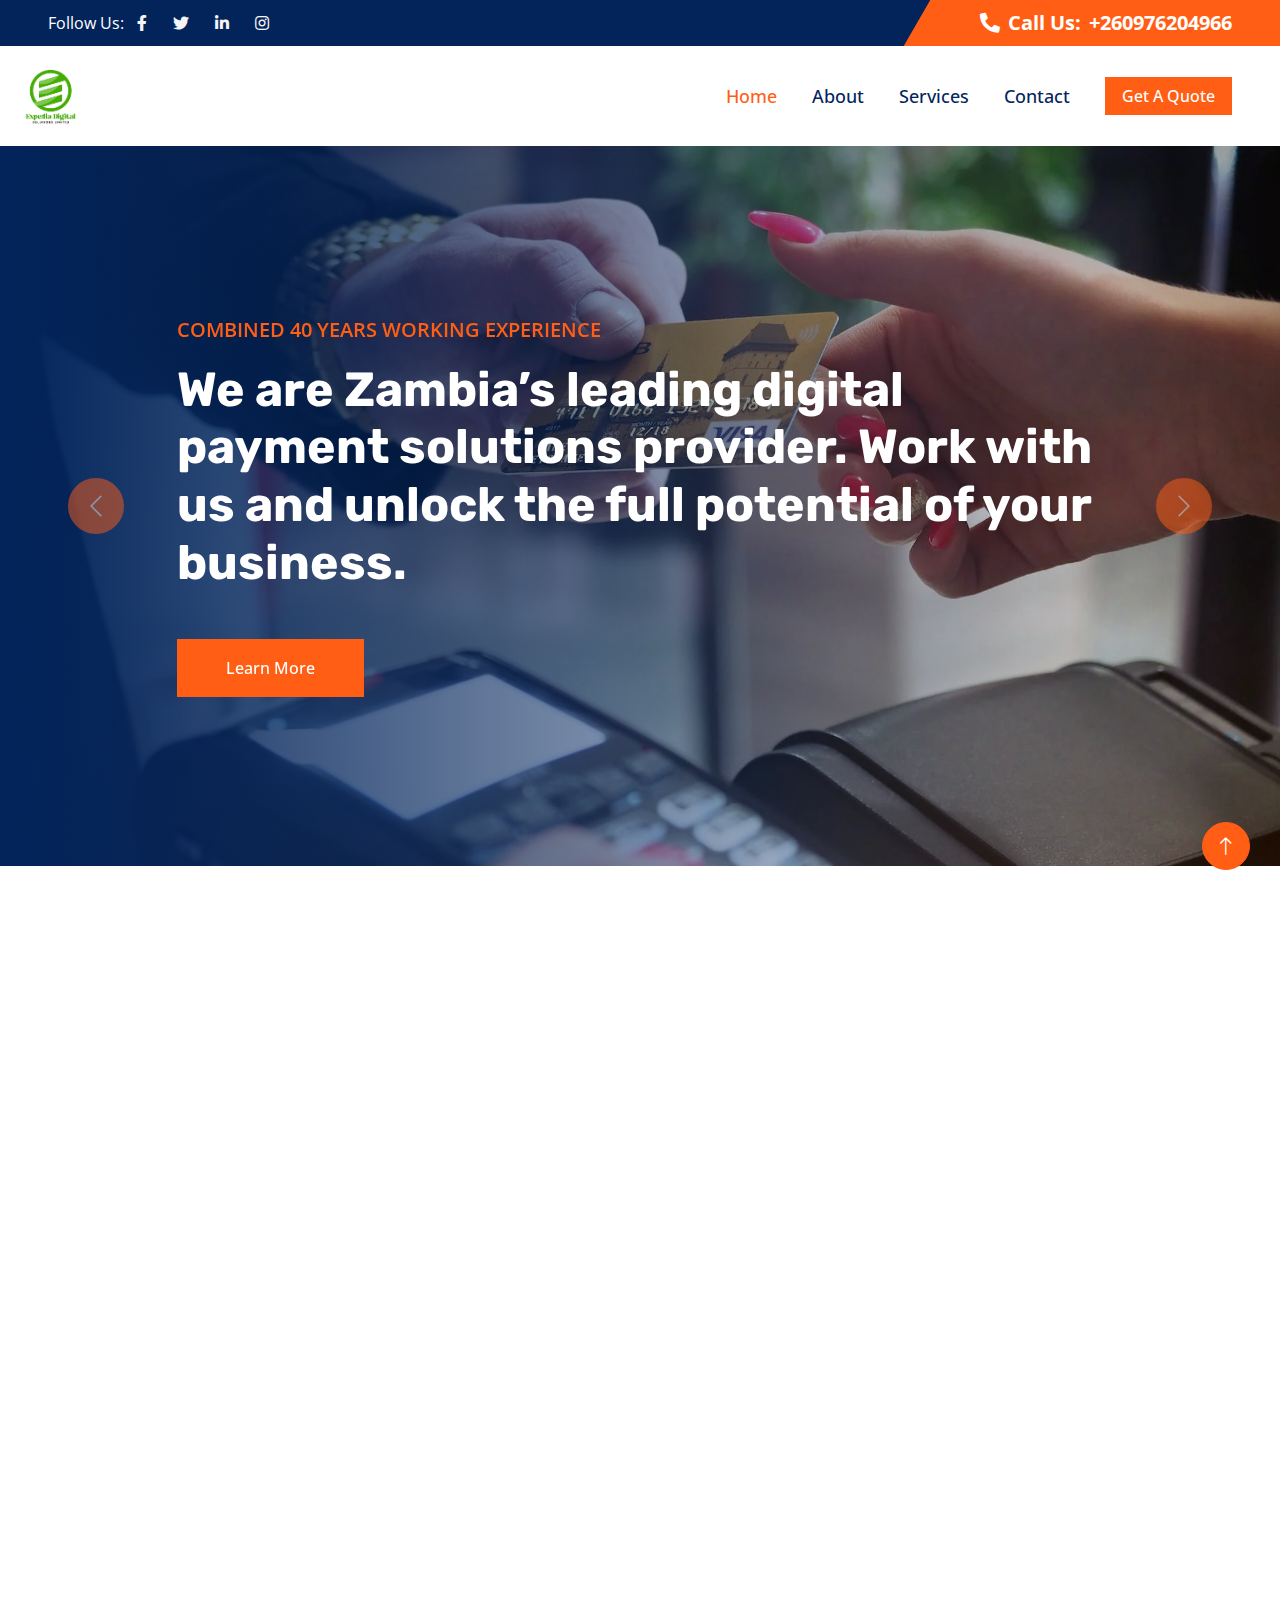
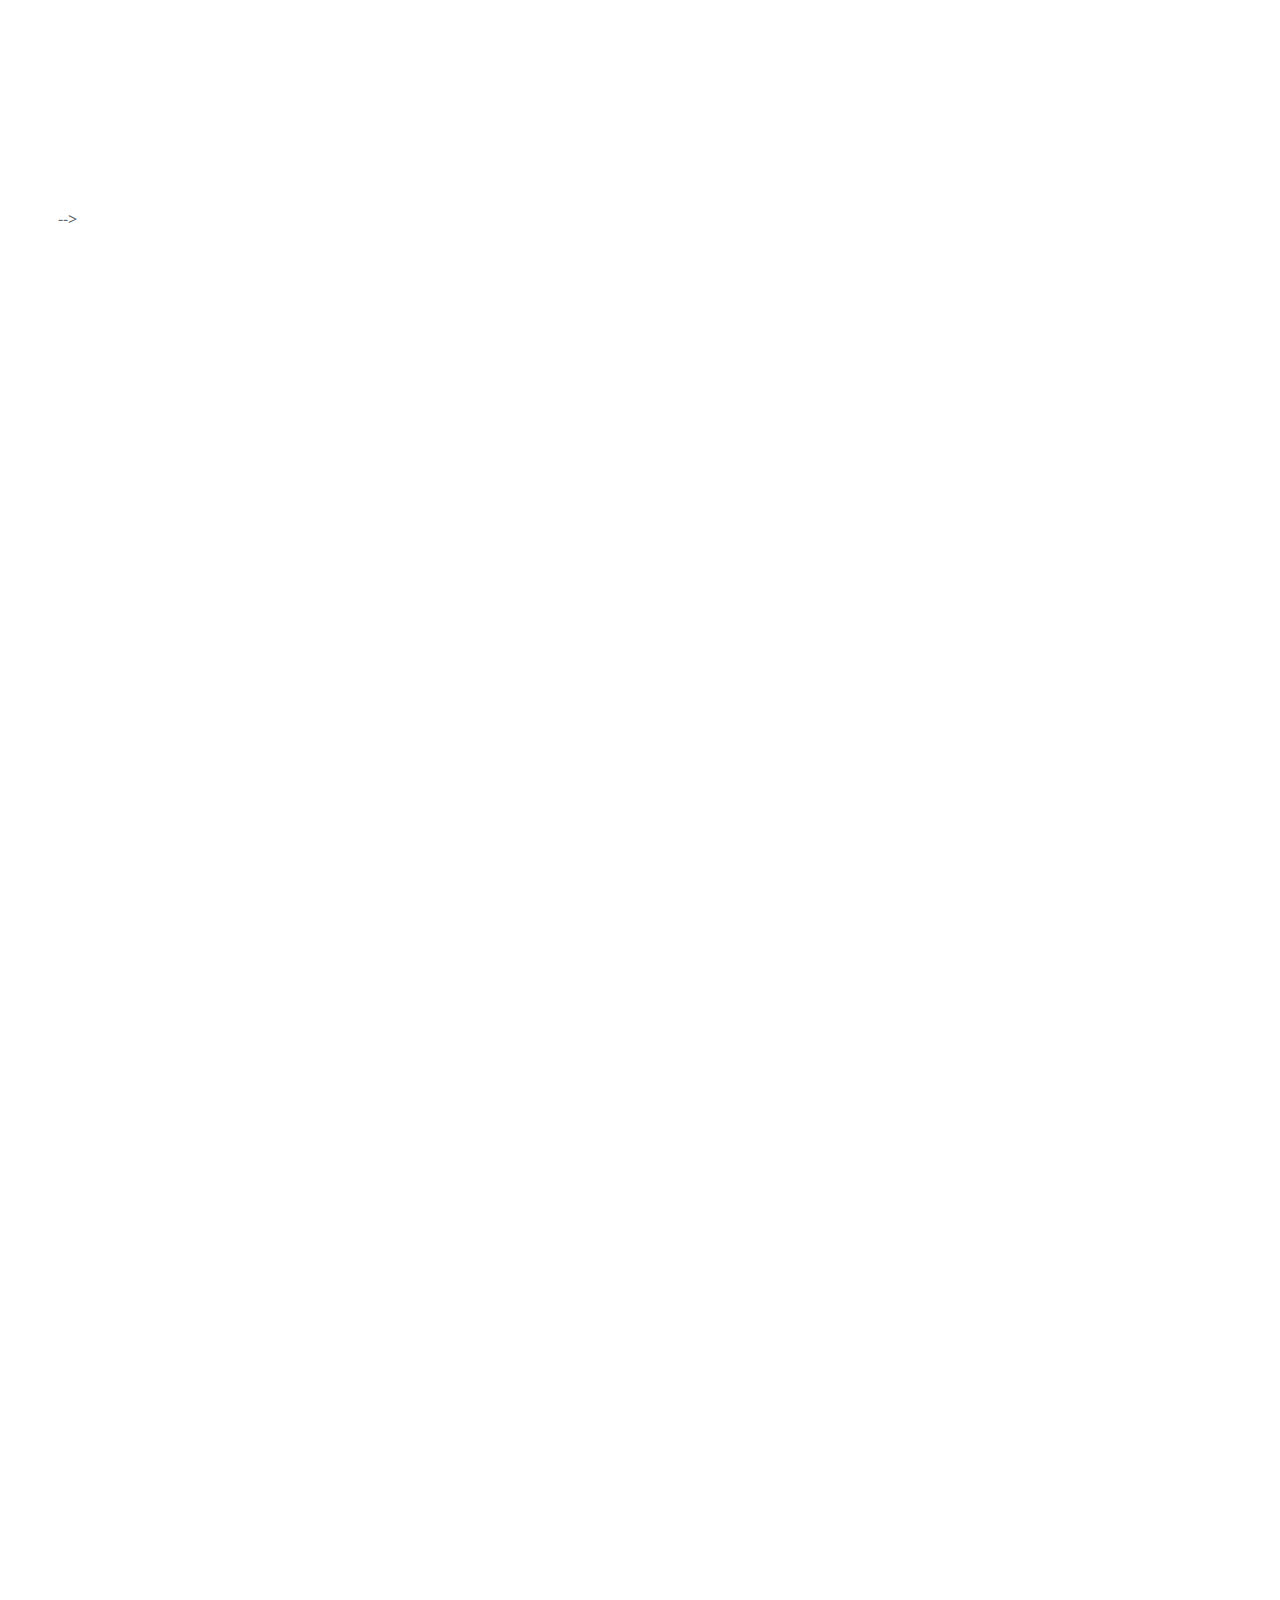
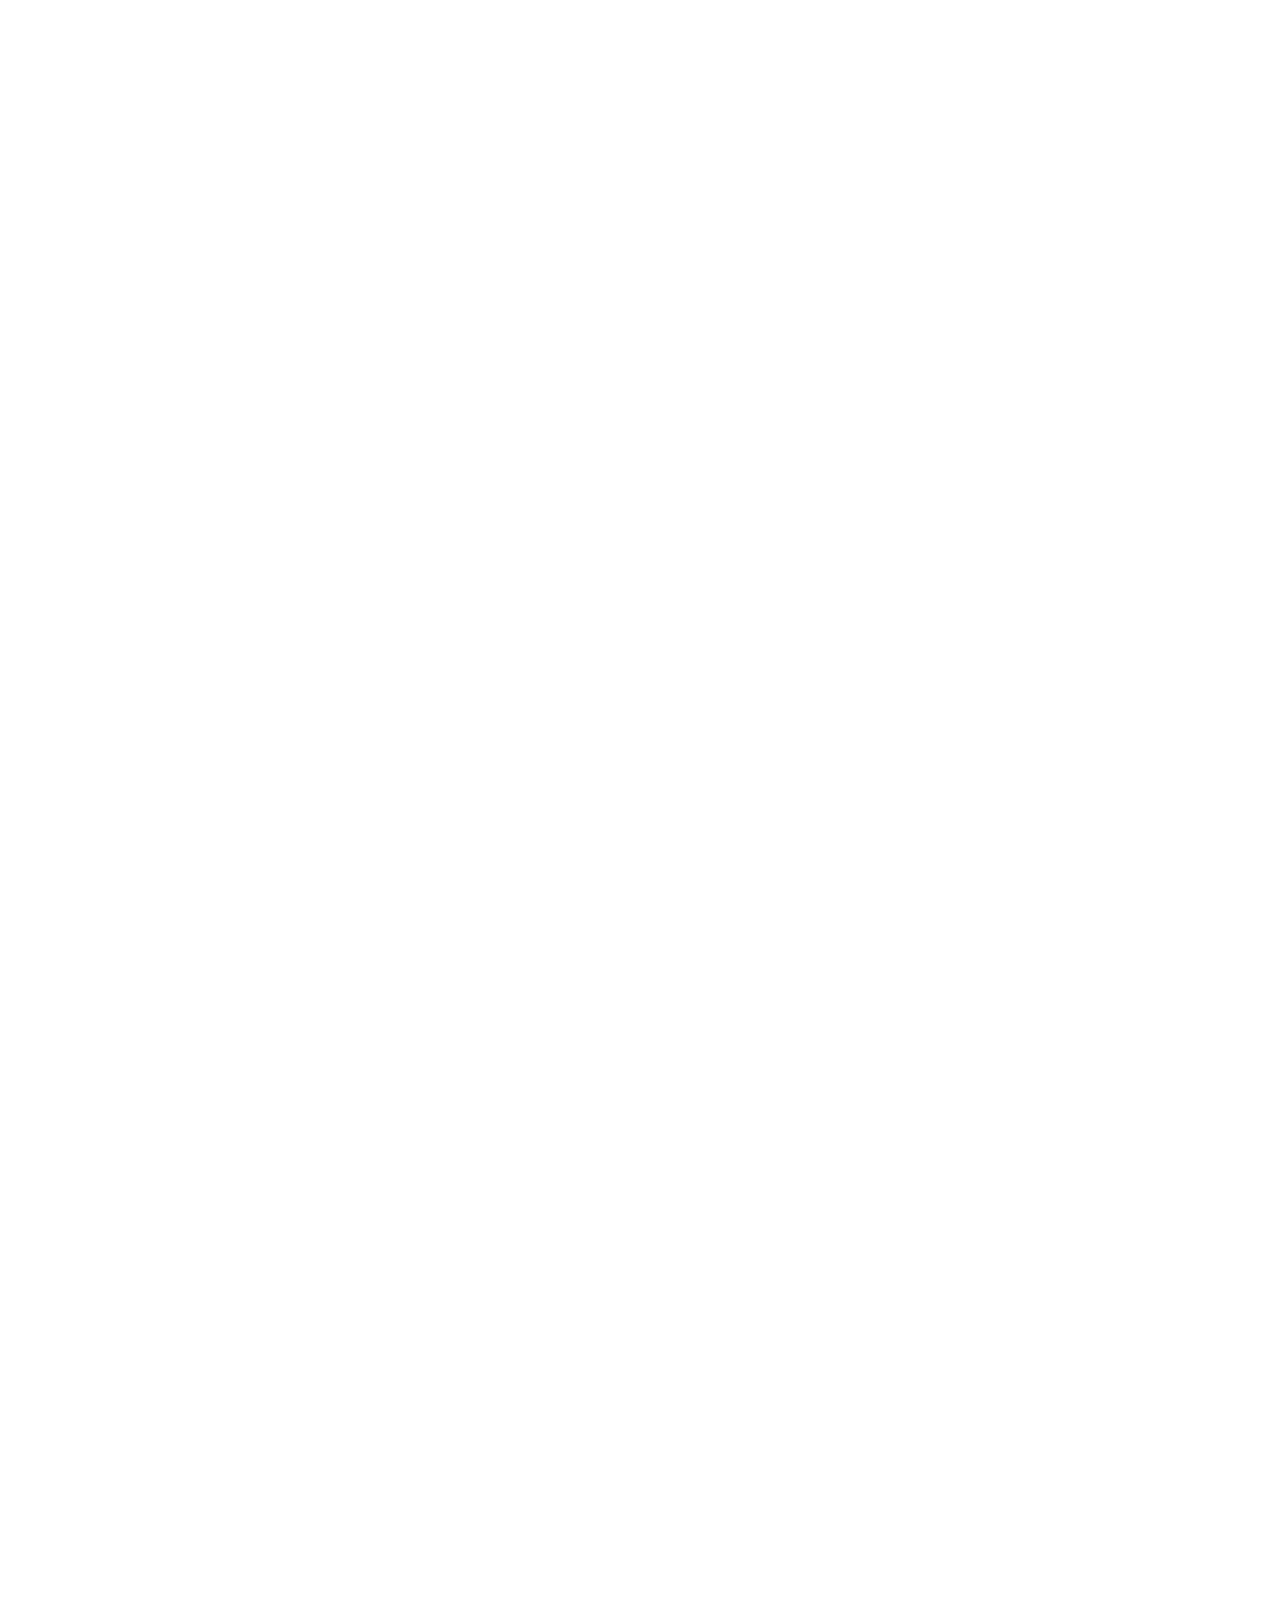
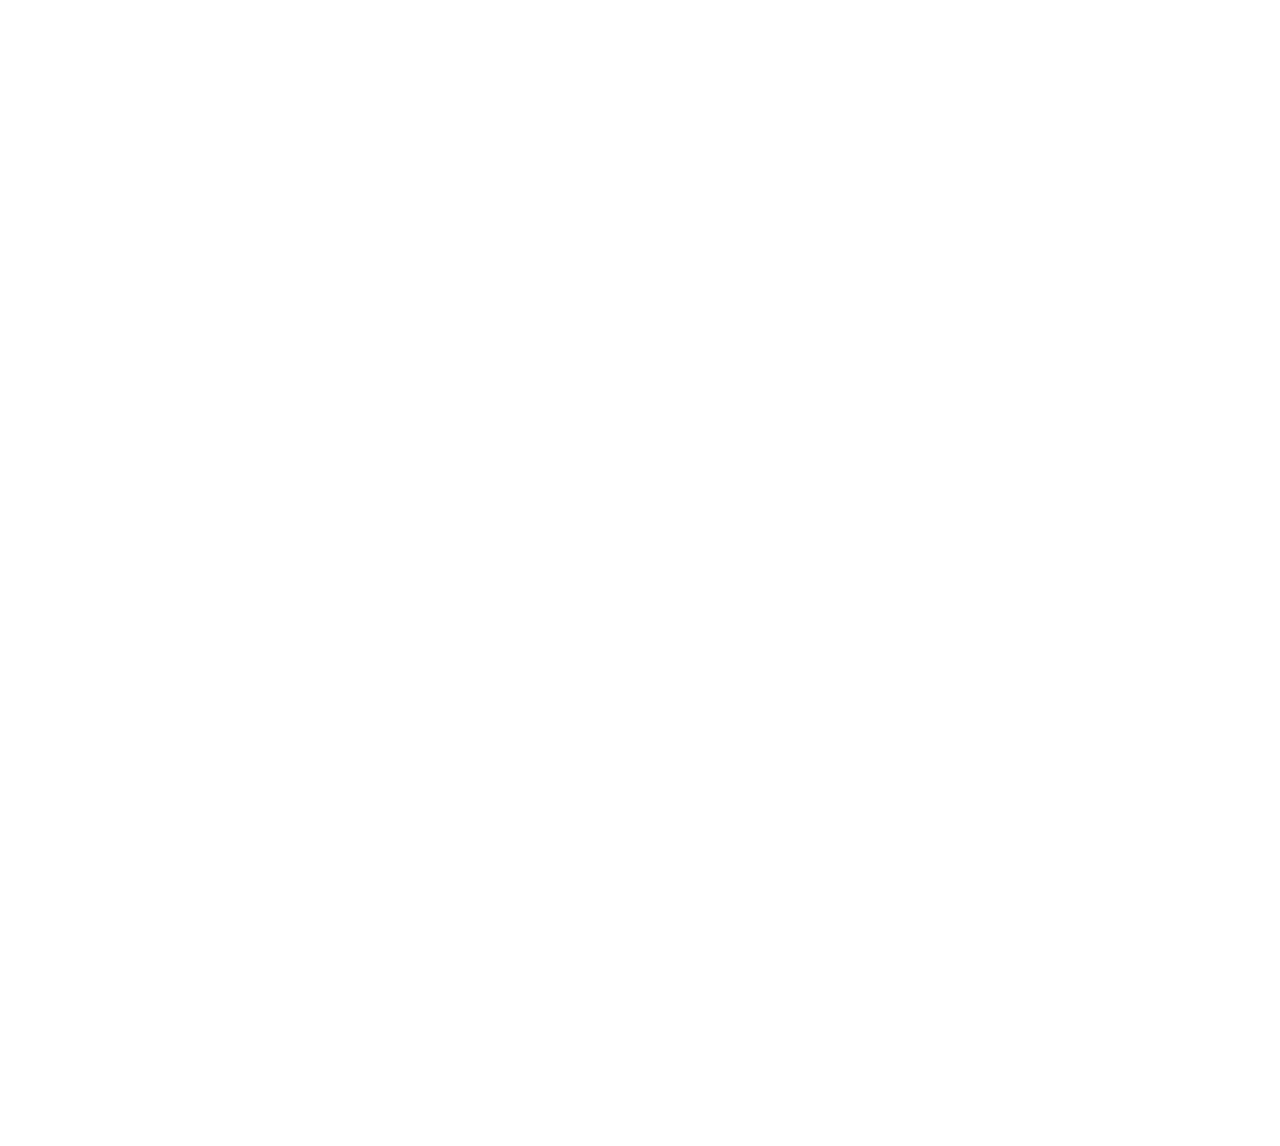
==== commit fc027f9d: "faviacon" ====
--- a/index.html
+++ b/index.html
@@ -4,6 +4,7 @@
 <head>
     <meta charset="utf-8">
     <title>Expedia Digital</title>
+    <link rel="icon" type="image/x-icon" href="/img/favicon-16x16.png">
     <meta content="width=device-width, initial-scale=1.0" name="viewport">
     <meta content="" name="keywords">
     <meta content="" name="description">
@@ -171,7 +172,6 @@
                        <br> <br> This makes us the right people to supply, conﬁgure, customize, commission and maintain an e-payment gateway for your business. 
                         
                        <br> <br><small>Our solutions enable companies to reach their full commercial potential through:</small>
-                        <!-- Our solutions enable companies to reach their full commercial potential through: -->
                          </p>
                     <div class="d-flex align-items-center mb-4">
                         <div class="flex-shrink-0 bg-primary p-4">
@@ -184,11 +184,10 @@
                             <p><i class="fa fa-check text-primary me-2"></i>Systems automations</p>
                             <p><i class="fa fa-check text-primary me-2"></i>Systems integrations</p>
                             <p><i class="fa fa-check text-primary me-2"></i>Payments automations</p>
-                            <!-- <p><i class="fa fa-check text-primary me-2"></i>Mechanical Engineering</p>
-                            <p class="mb-0"><i class="fa fa-check text-primary me-2"></i>Oil & Gas Engineering</p> -->
-                        </div>
-                    </div>
-                    <!-- <div class="row pt-2">
+                            
+                        </div>
+                    </div>
+                 
                         <div class="col-sm-6 py-2">
                             <div class="d-flex align-items-center">
                                 <div class="flex-shrink-0 btn-lg-square rounded-circle bg-primary">
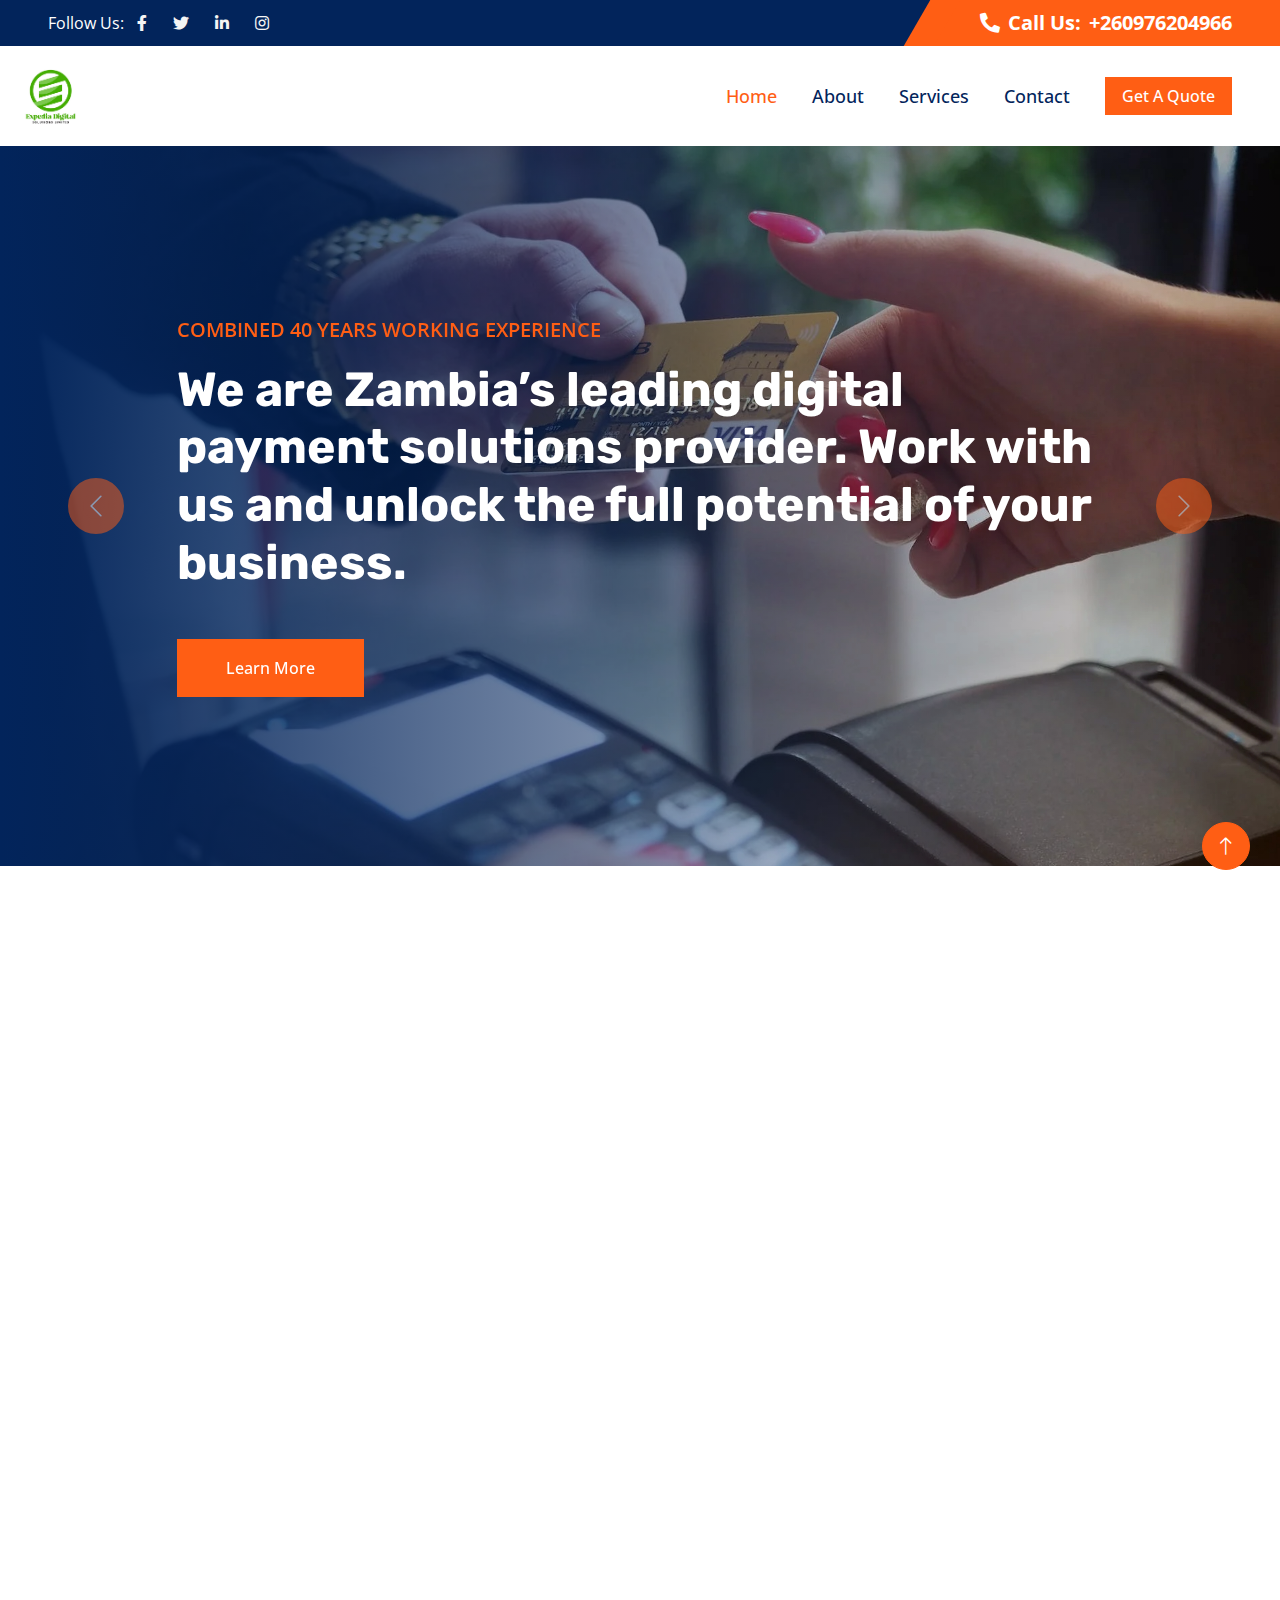
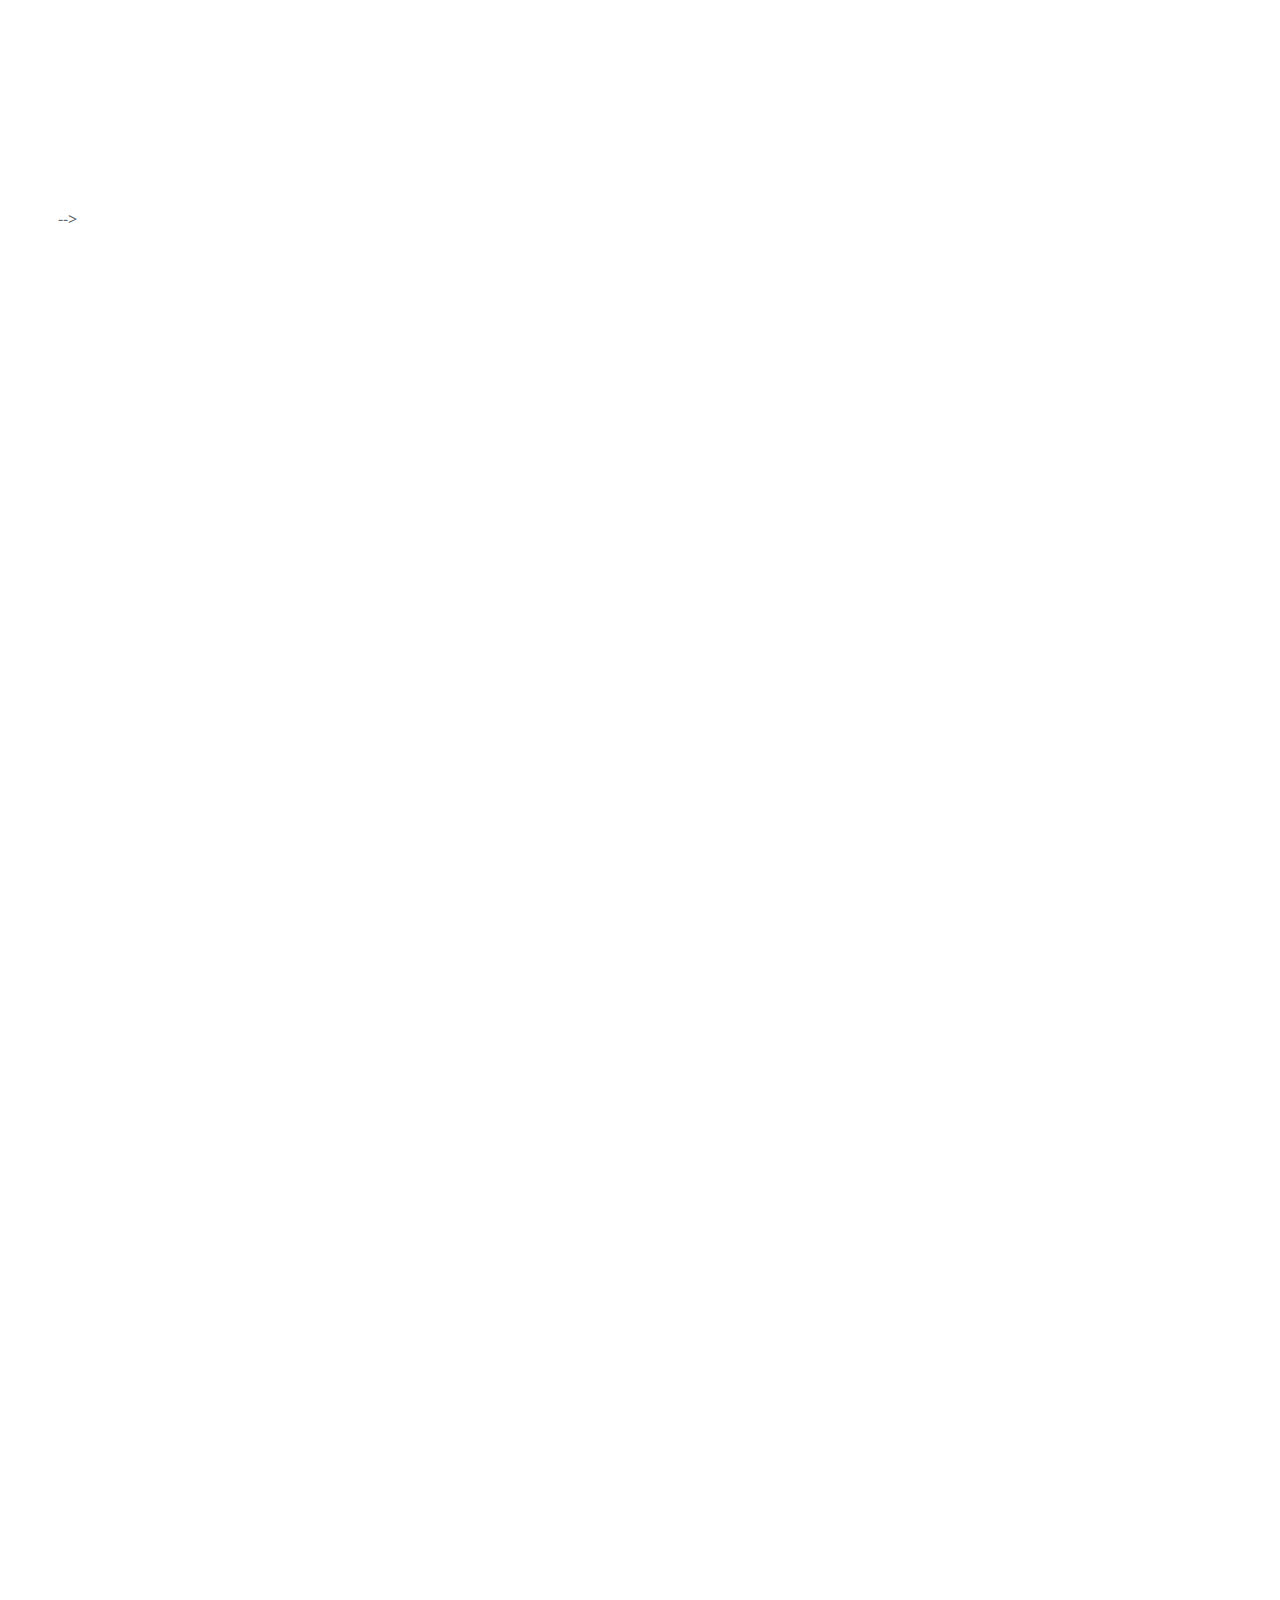
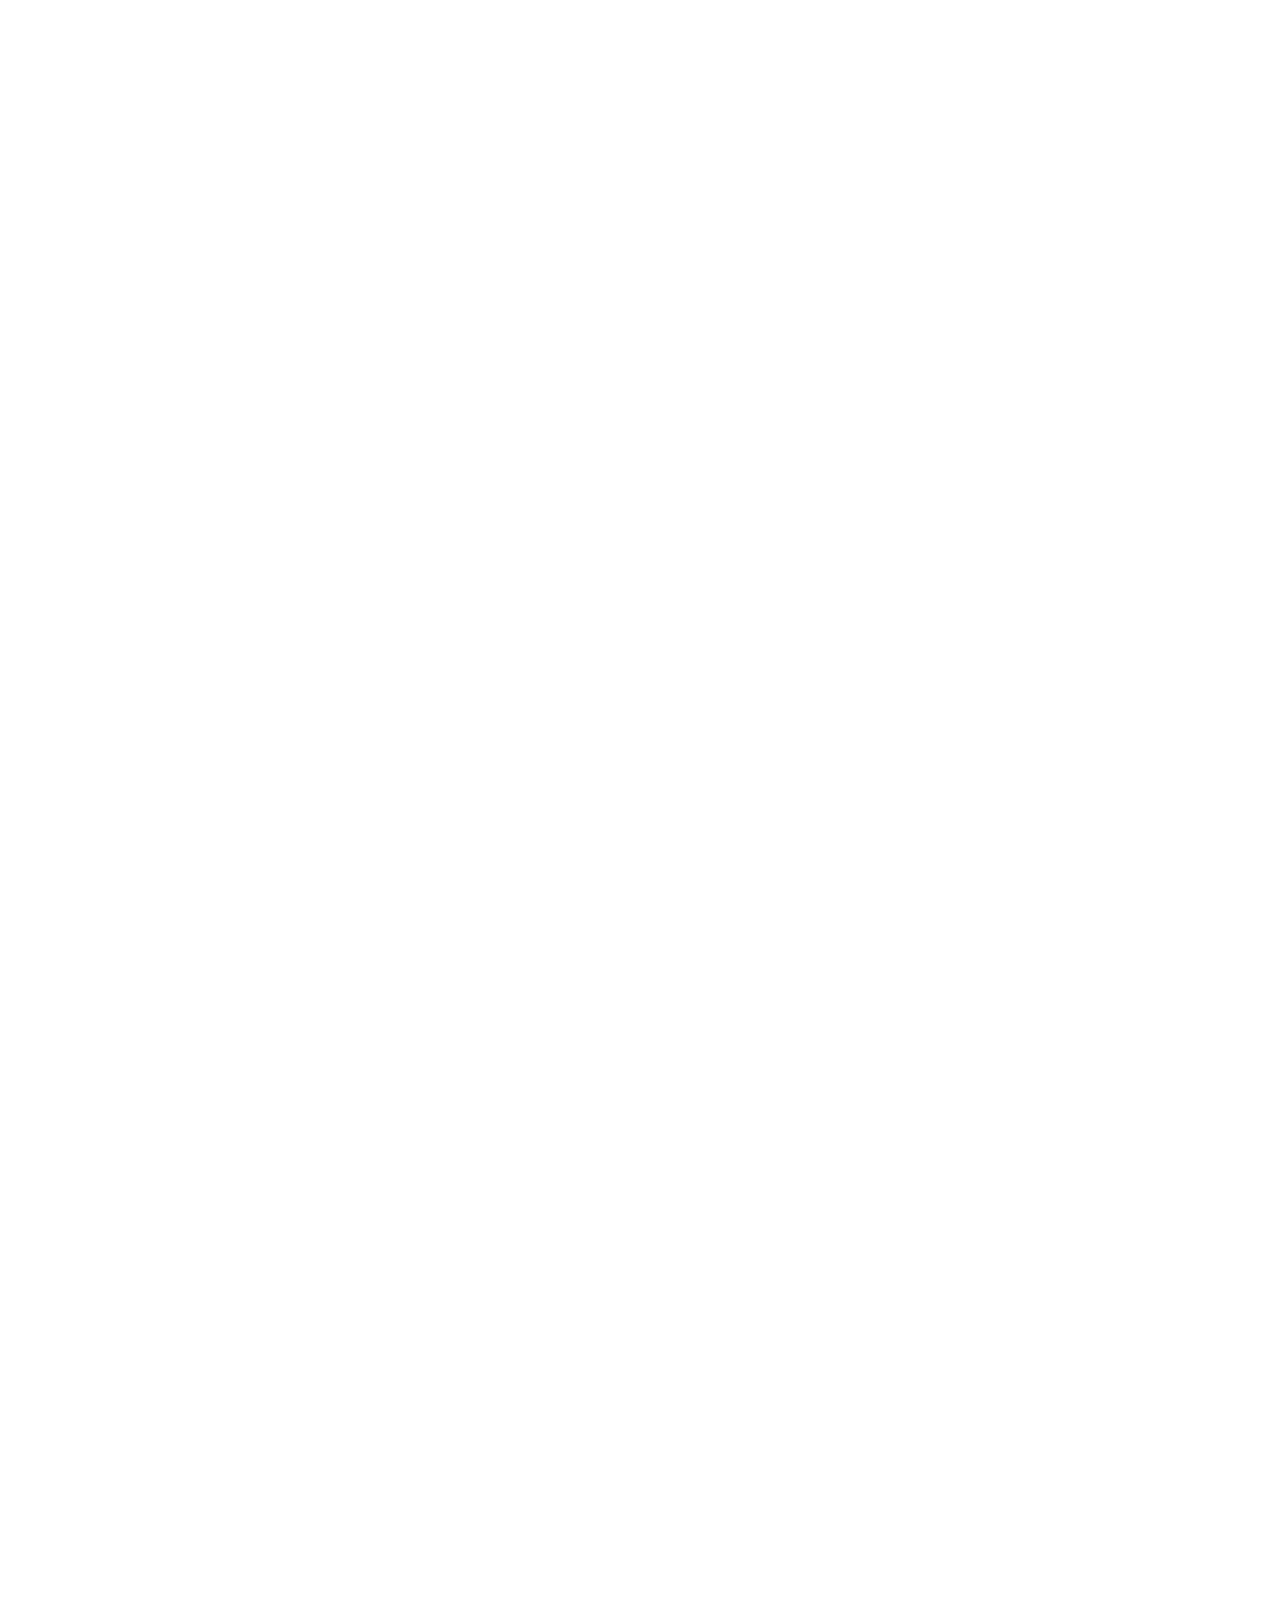
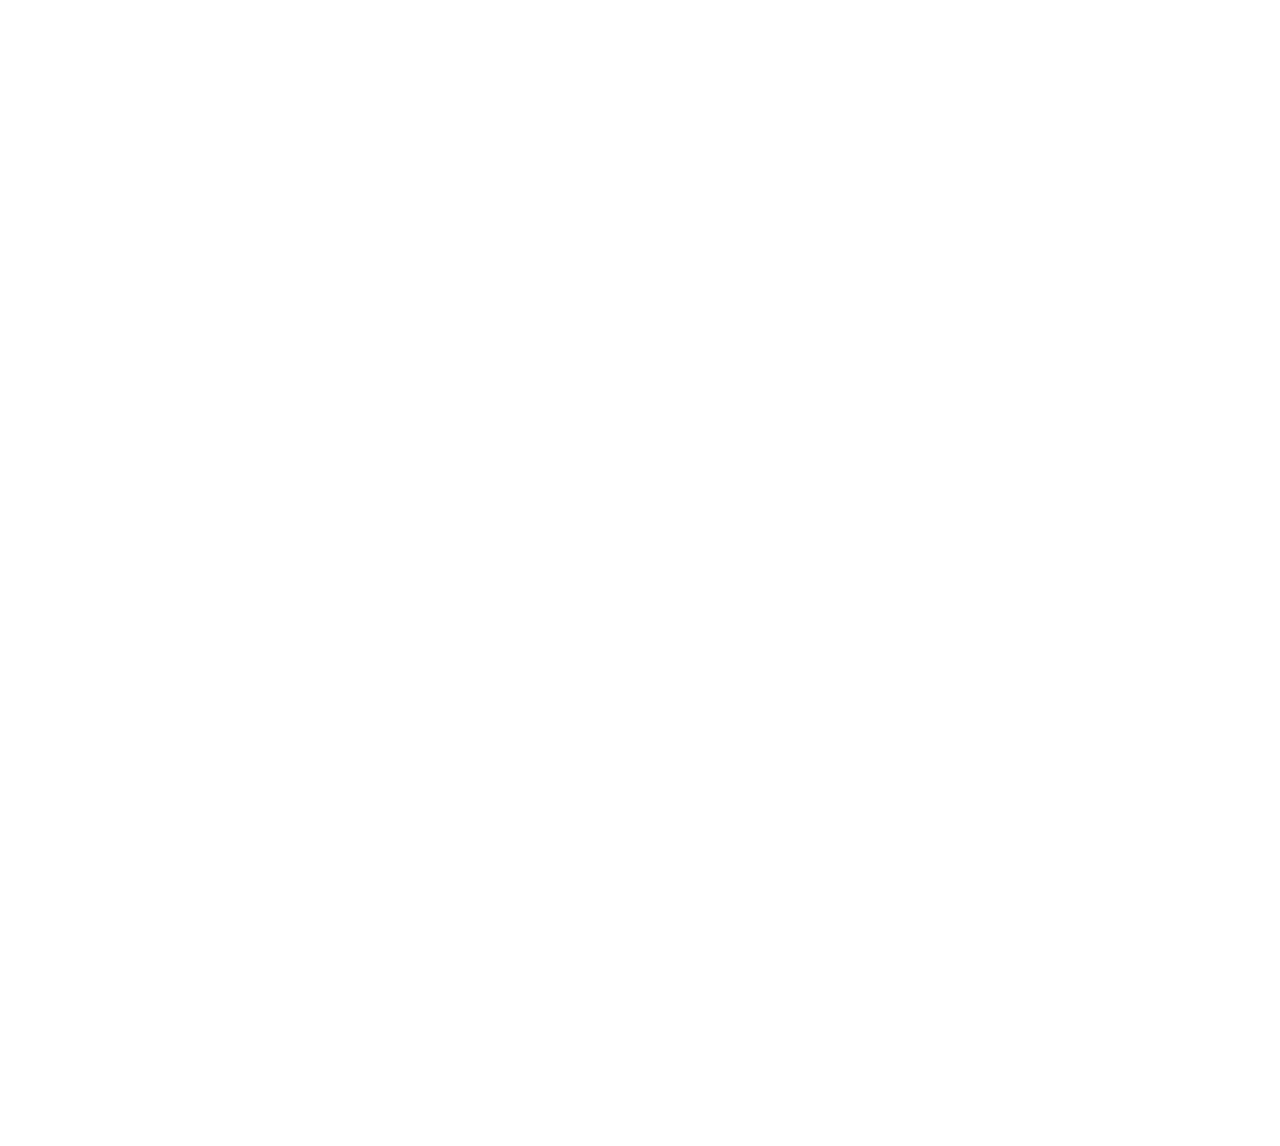
==== commit 931ded5b: "faviacon" ====
--- a/index.html
+++ b/index.html
@@ -4,7 +4,7 @@
 <head>
     <meta charset="utf-8">
     <title>Expedia Digital</title>
-    <link rel="icon" type="image/x-icon" href="/img/favicon-16x16.png">
+    <link rel="shortcut icon" type="image/png" href="/img/favicon-16x16.png">
     <meta content="width=device-width, initial-scale=1.0" name="viewport">
     <meta content="" name="keywords">
     <meta content="" name="description">
